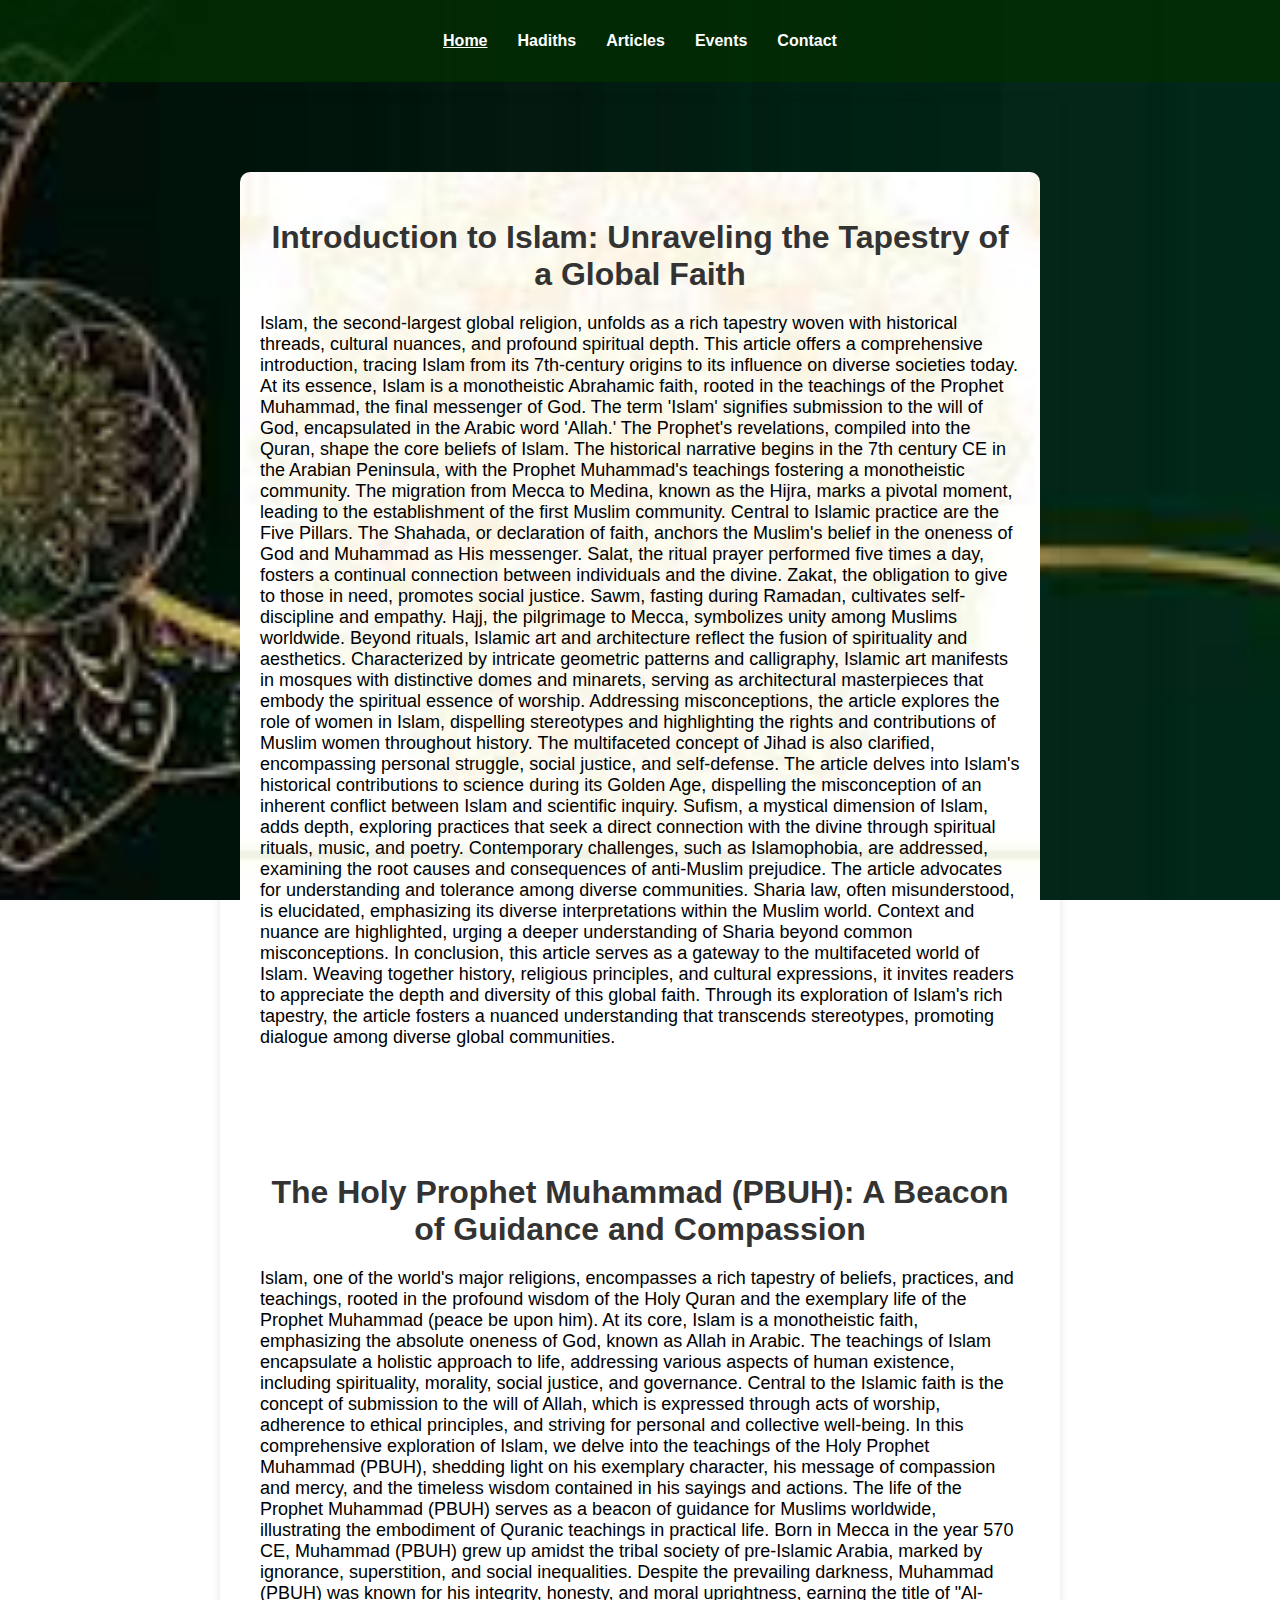
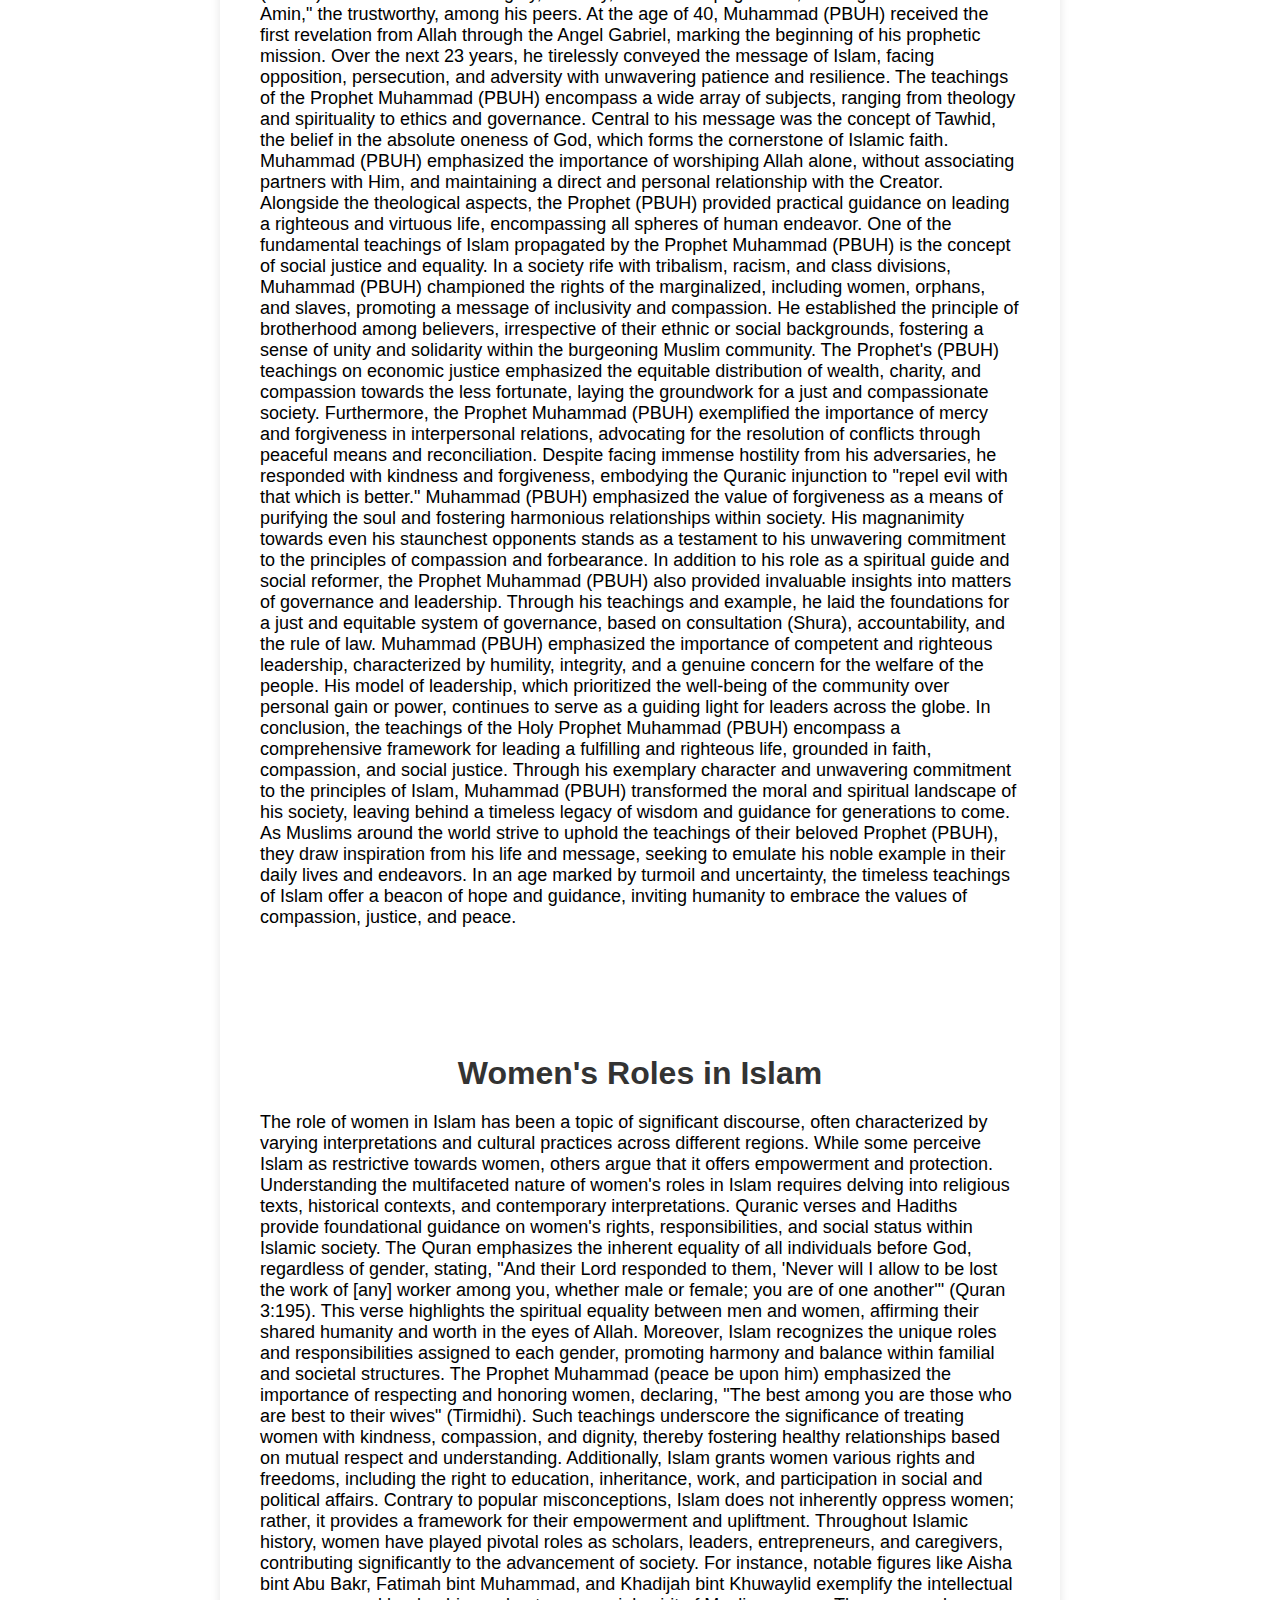
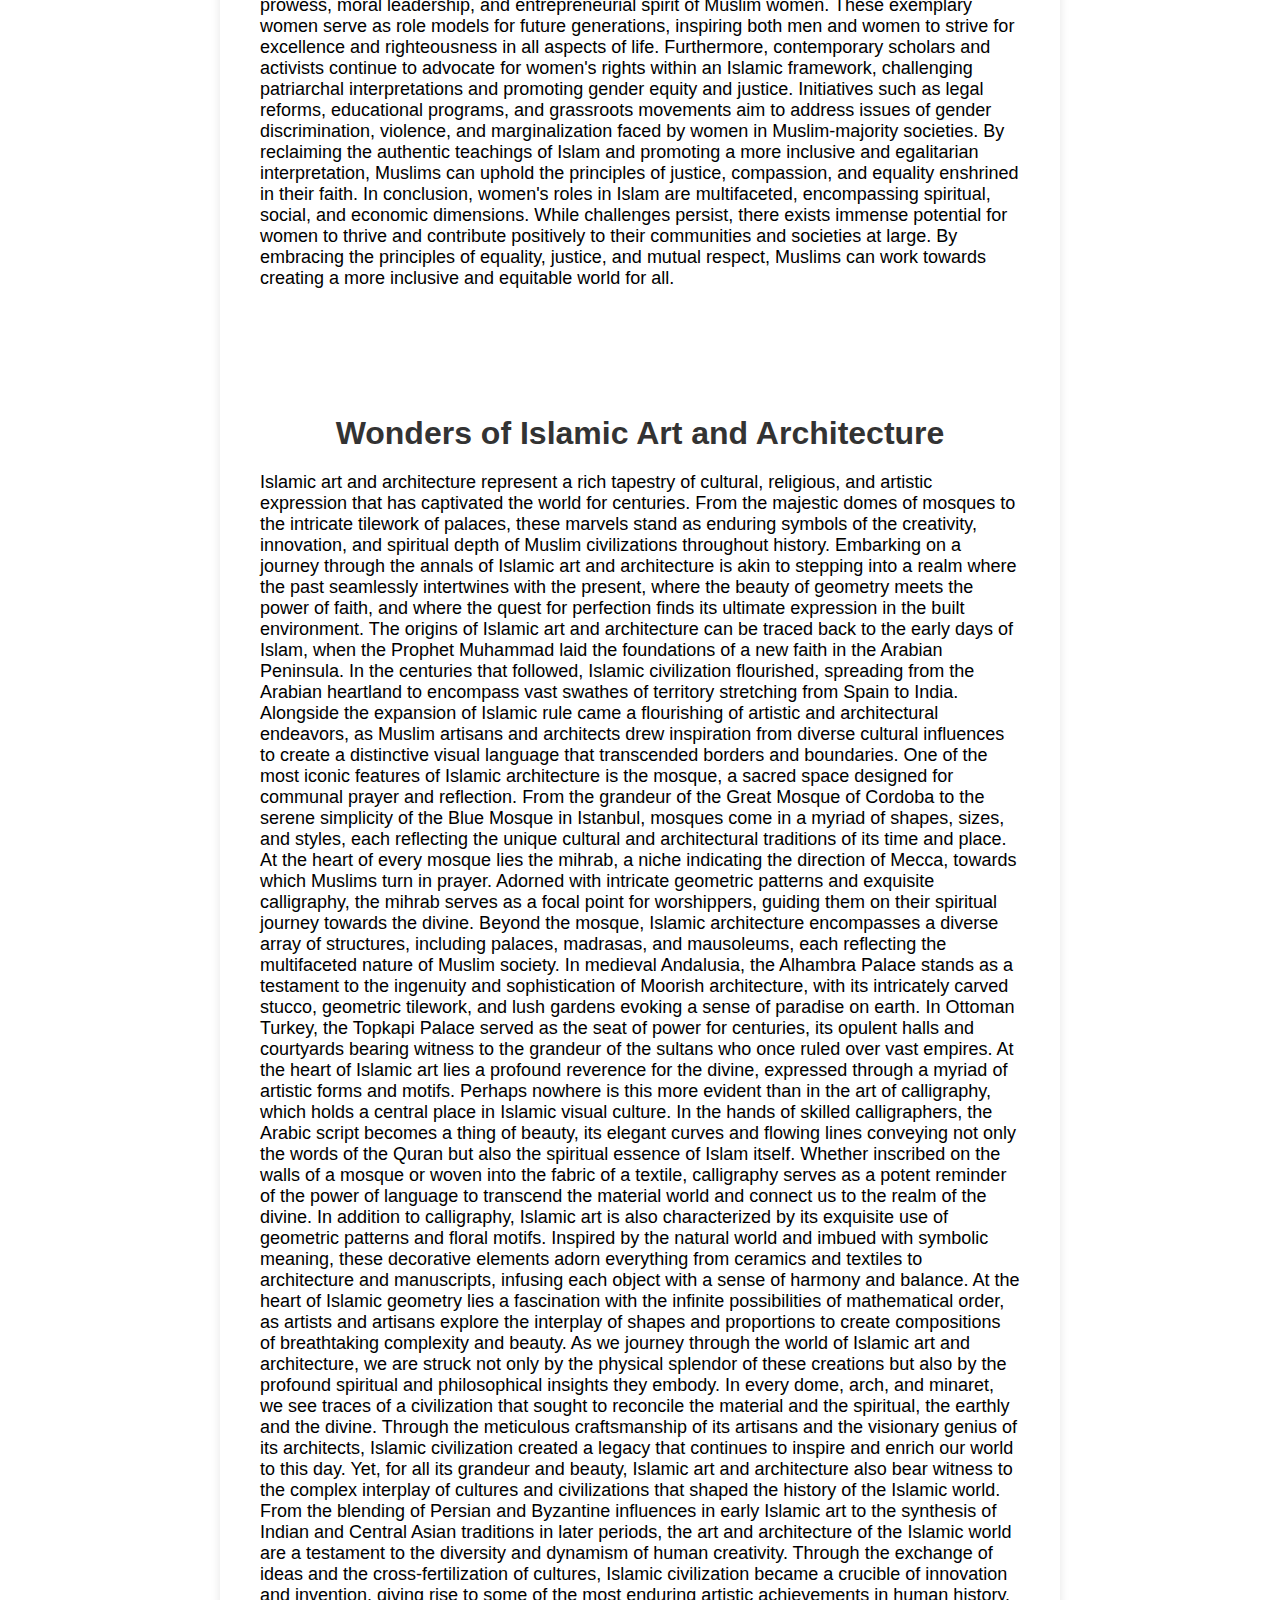
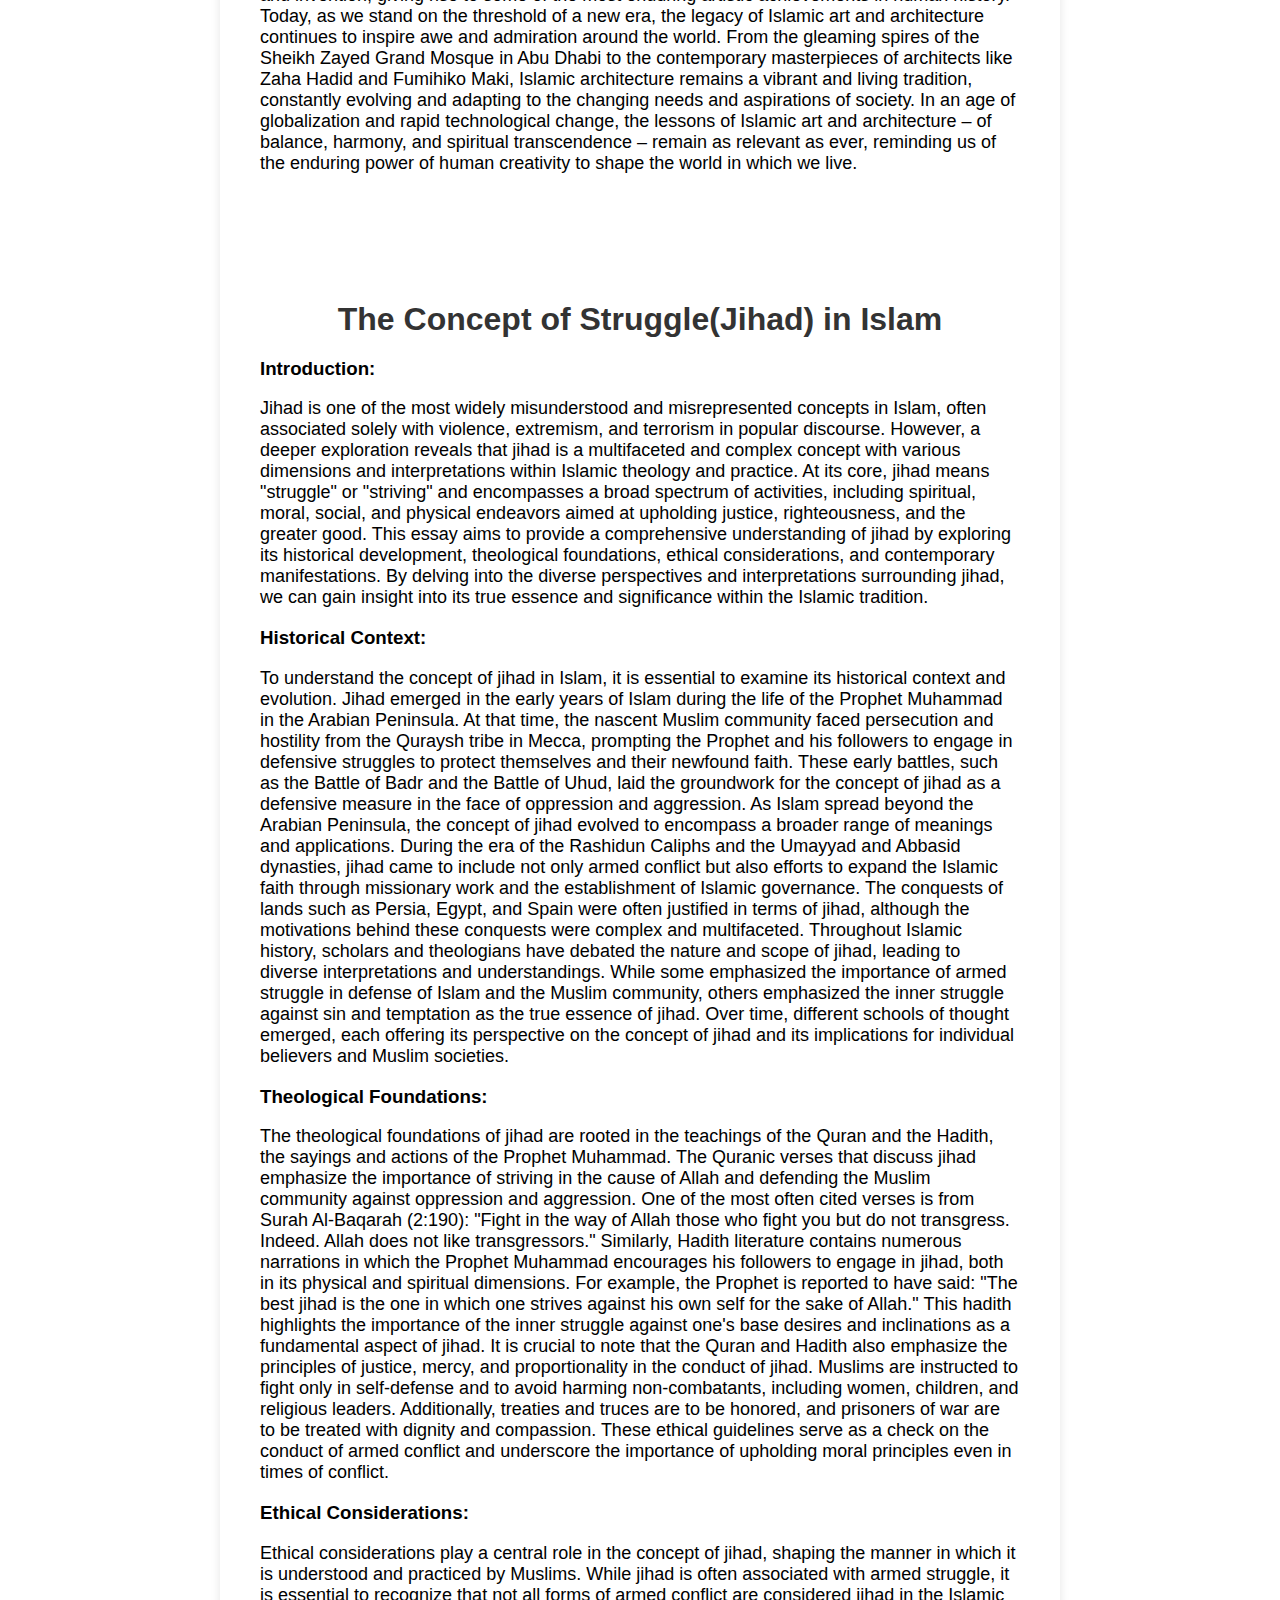
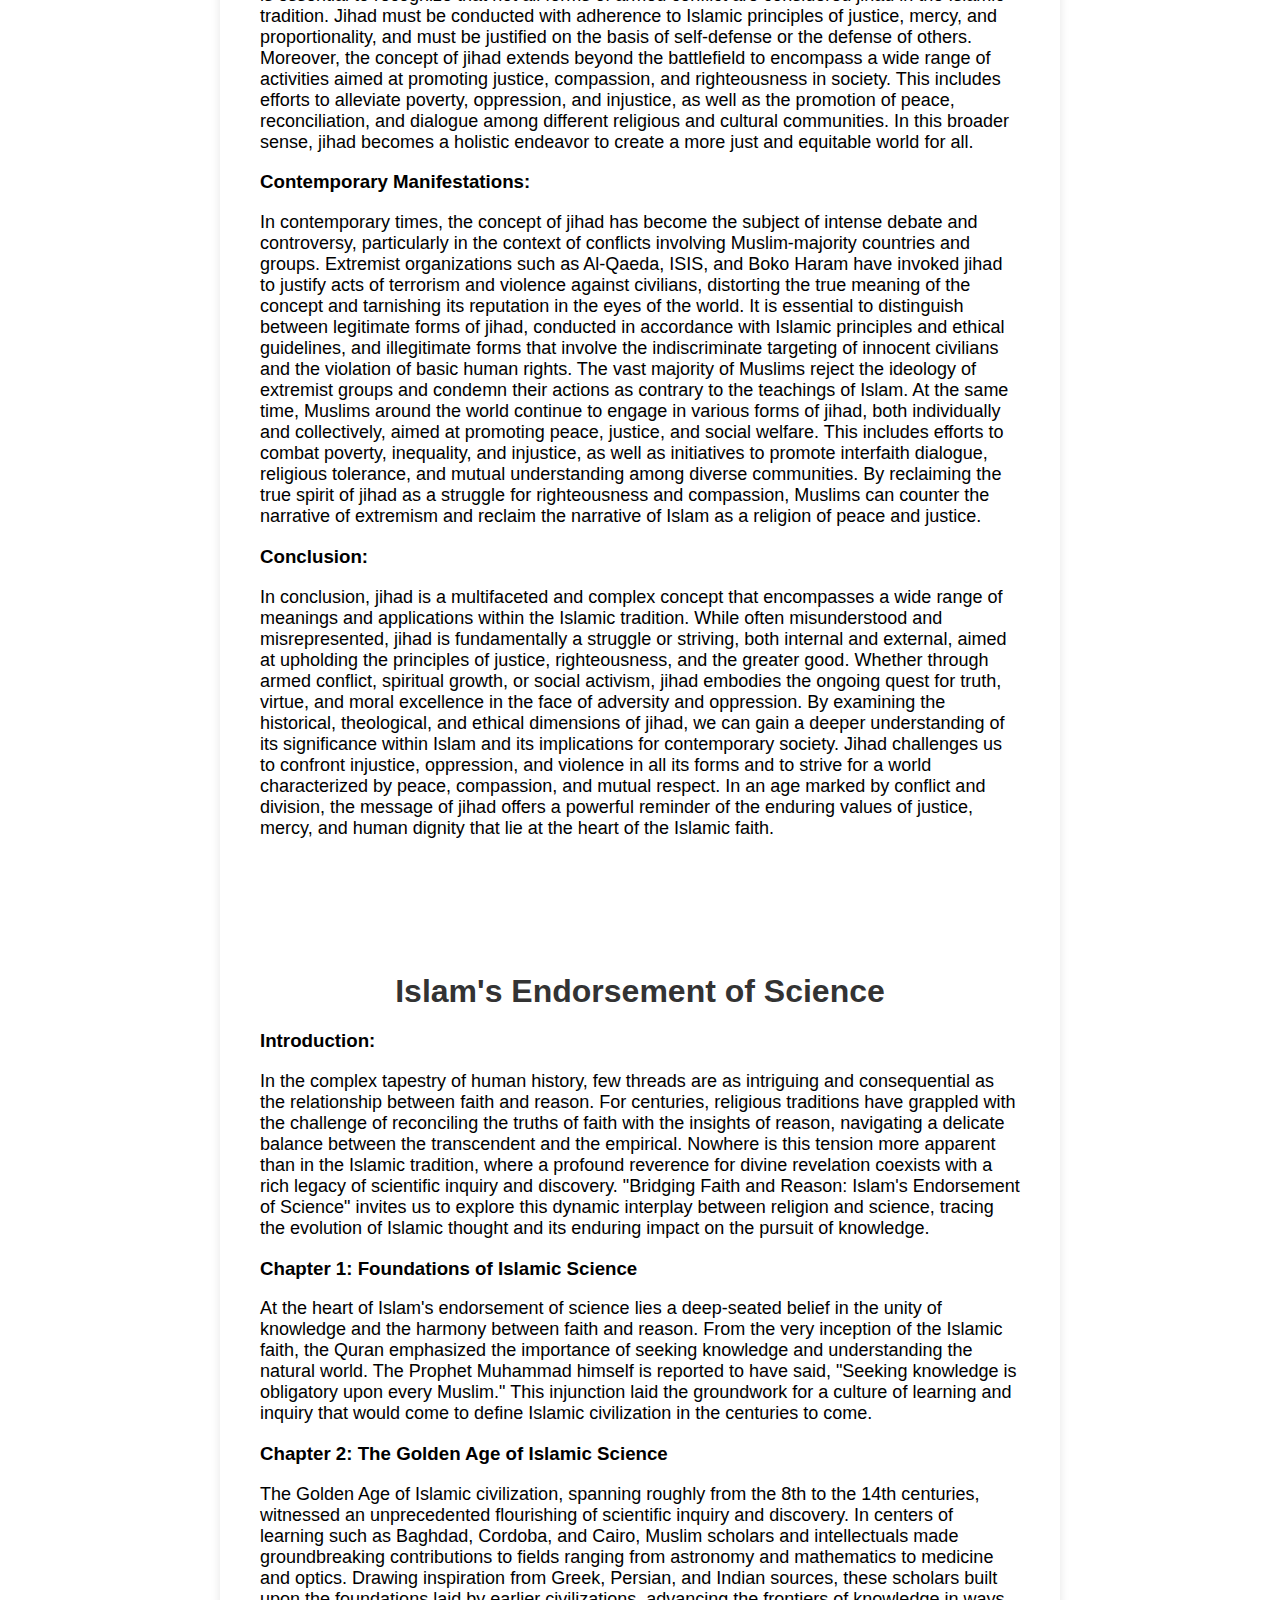
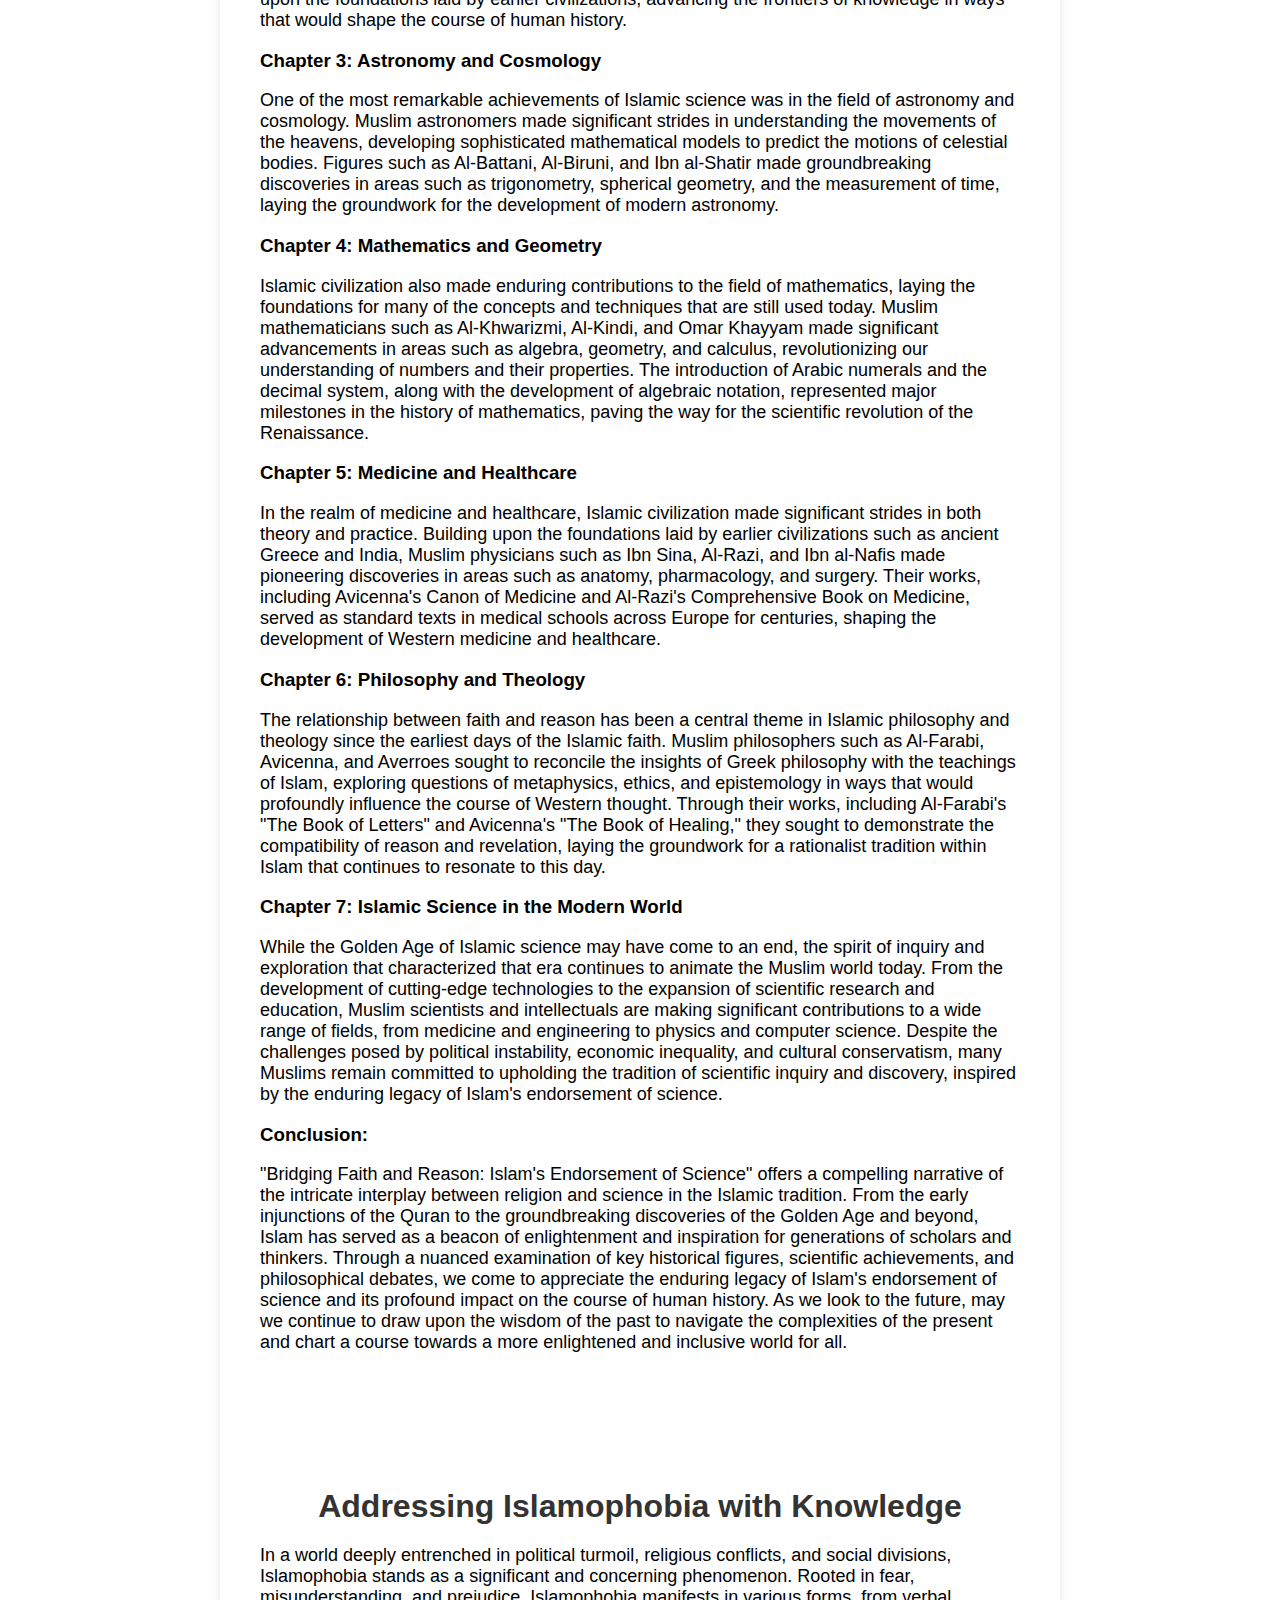
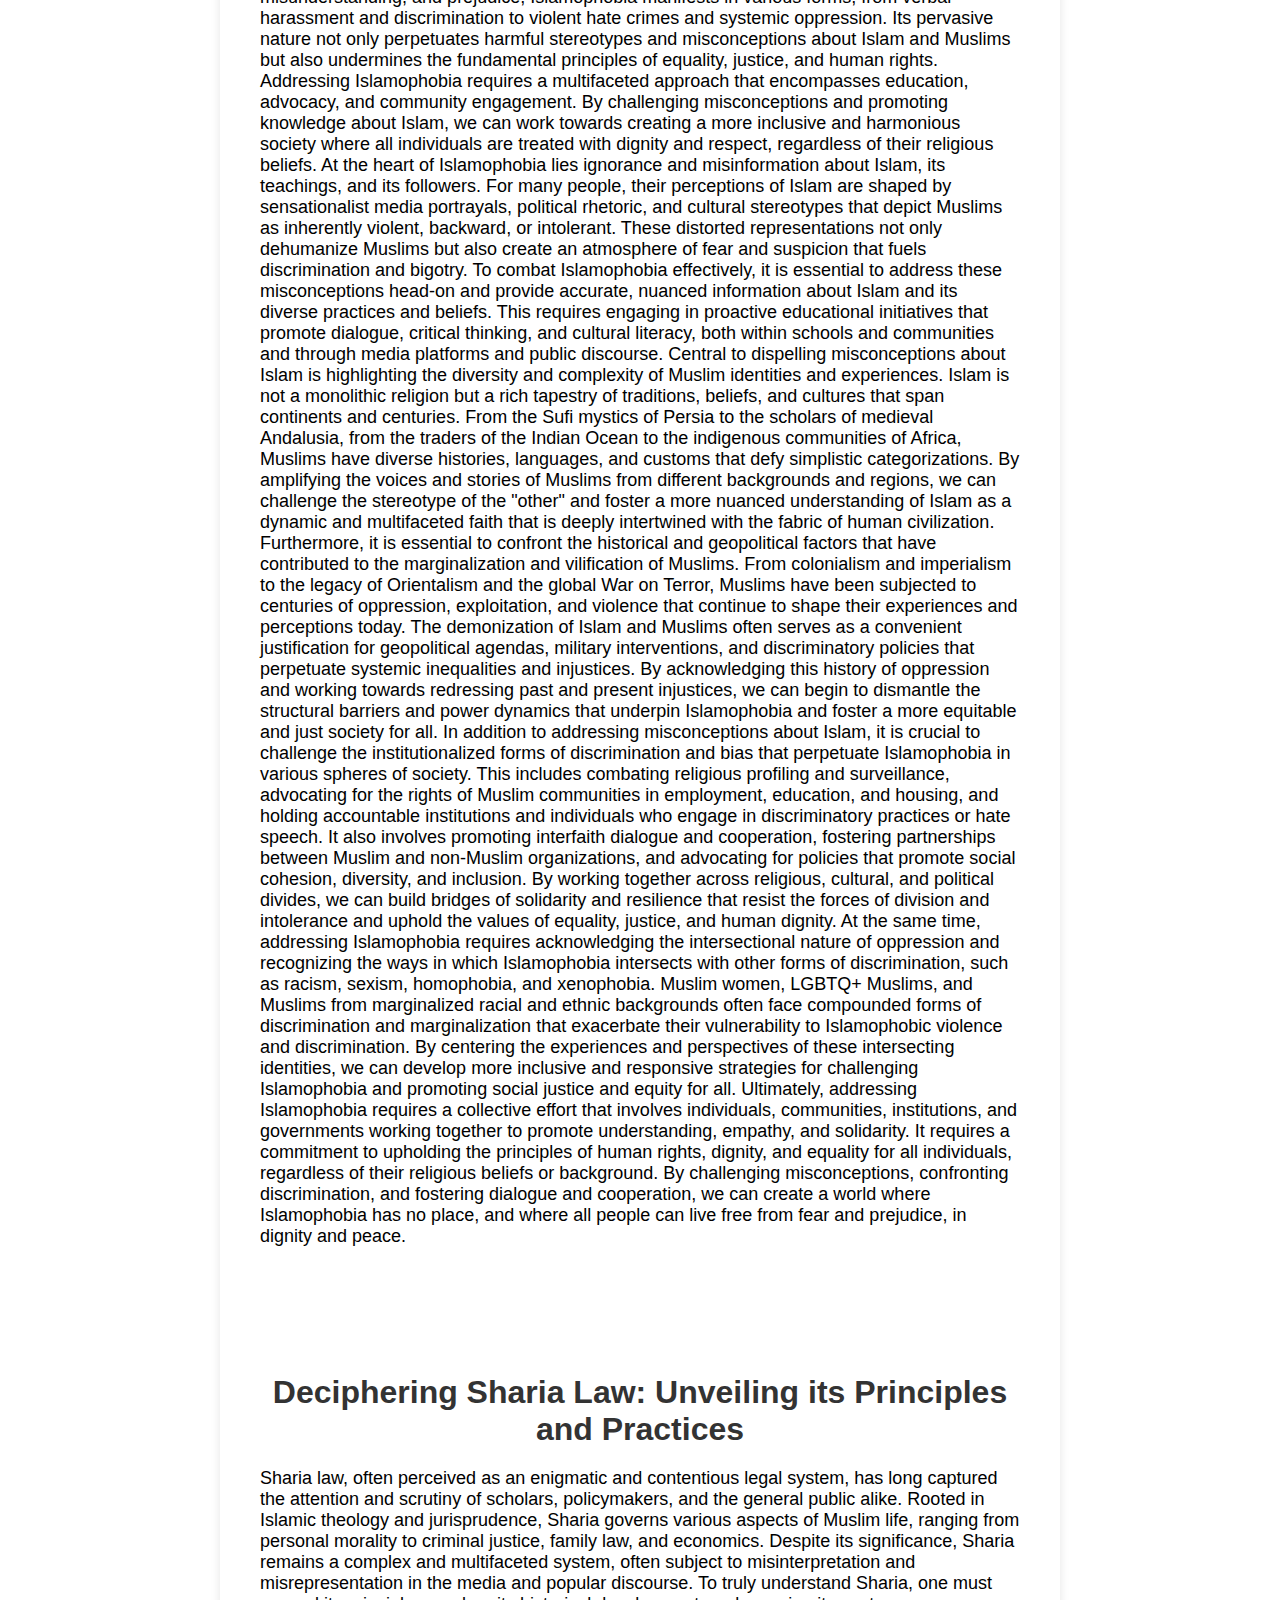
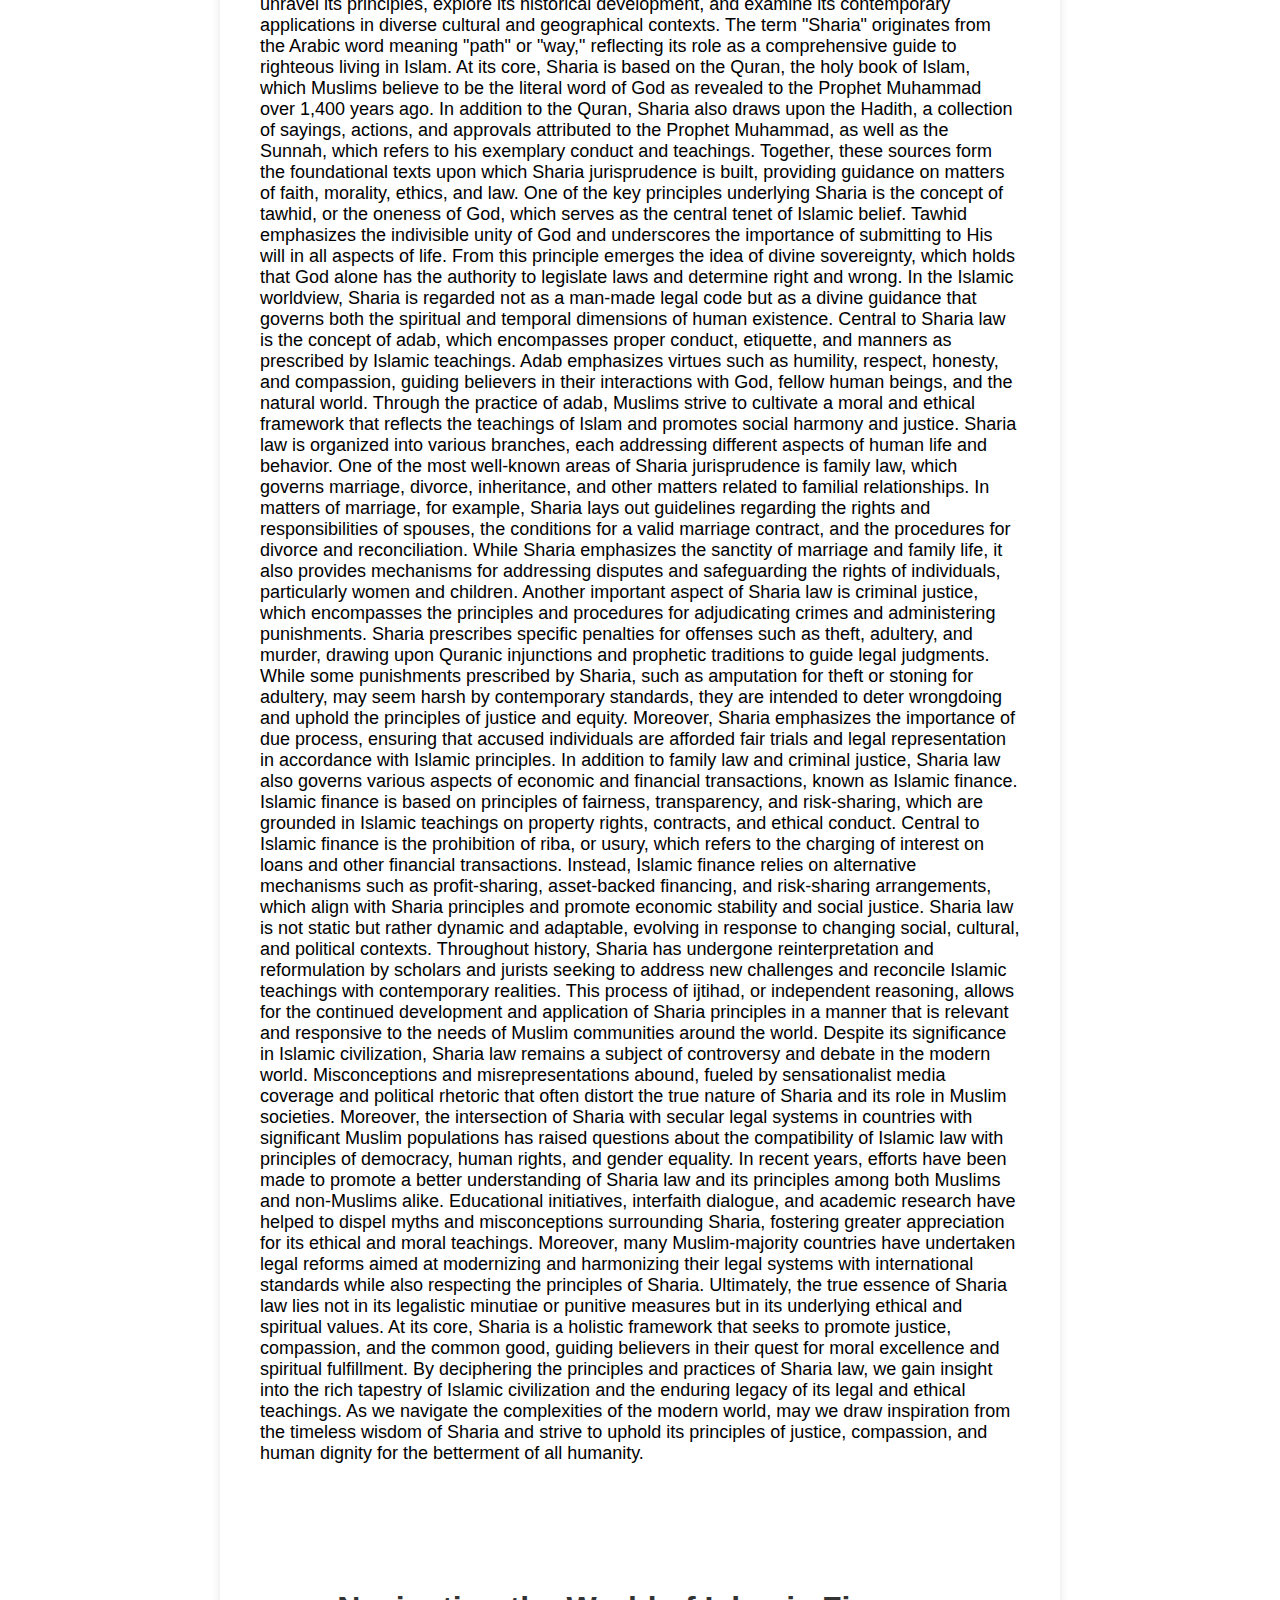
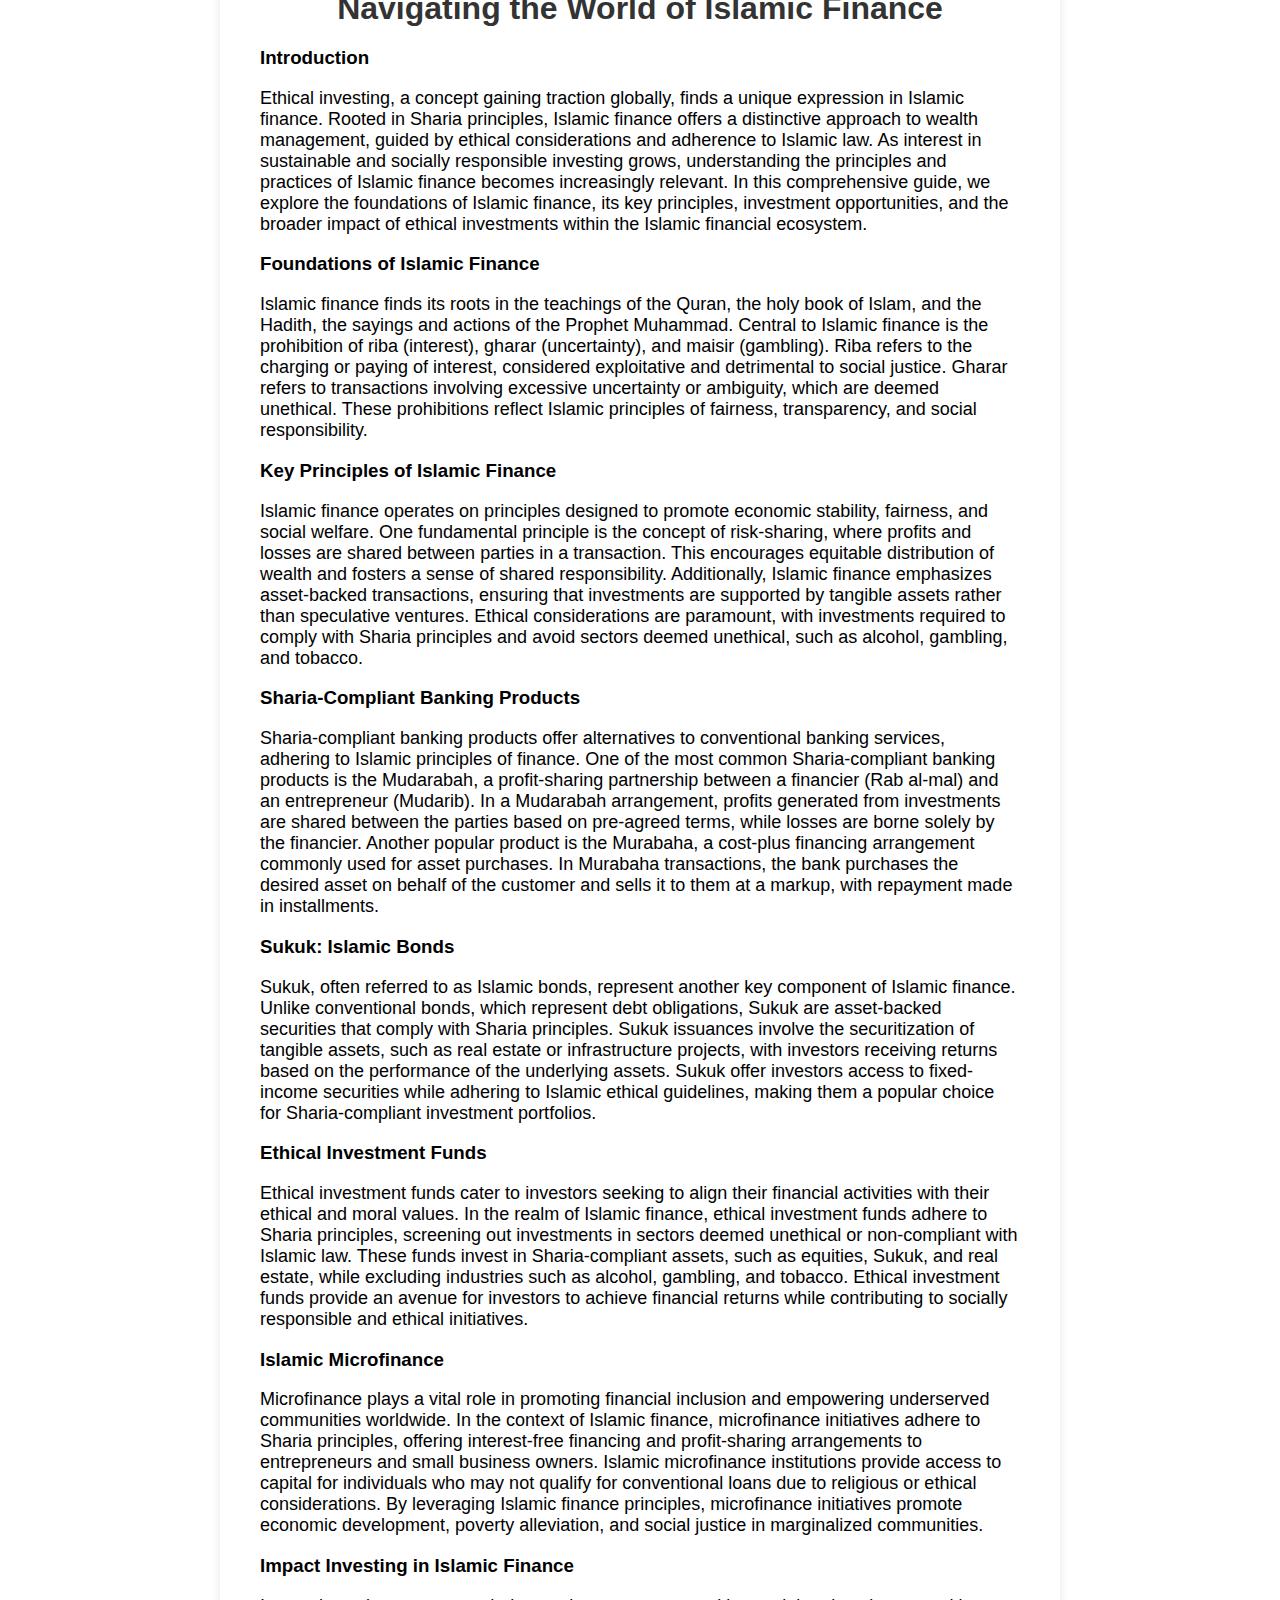
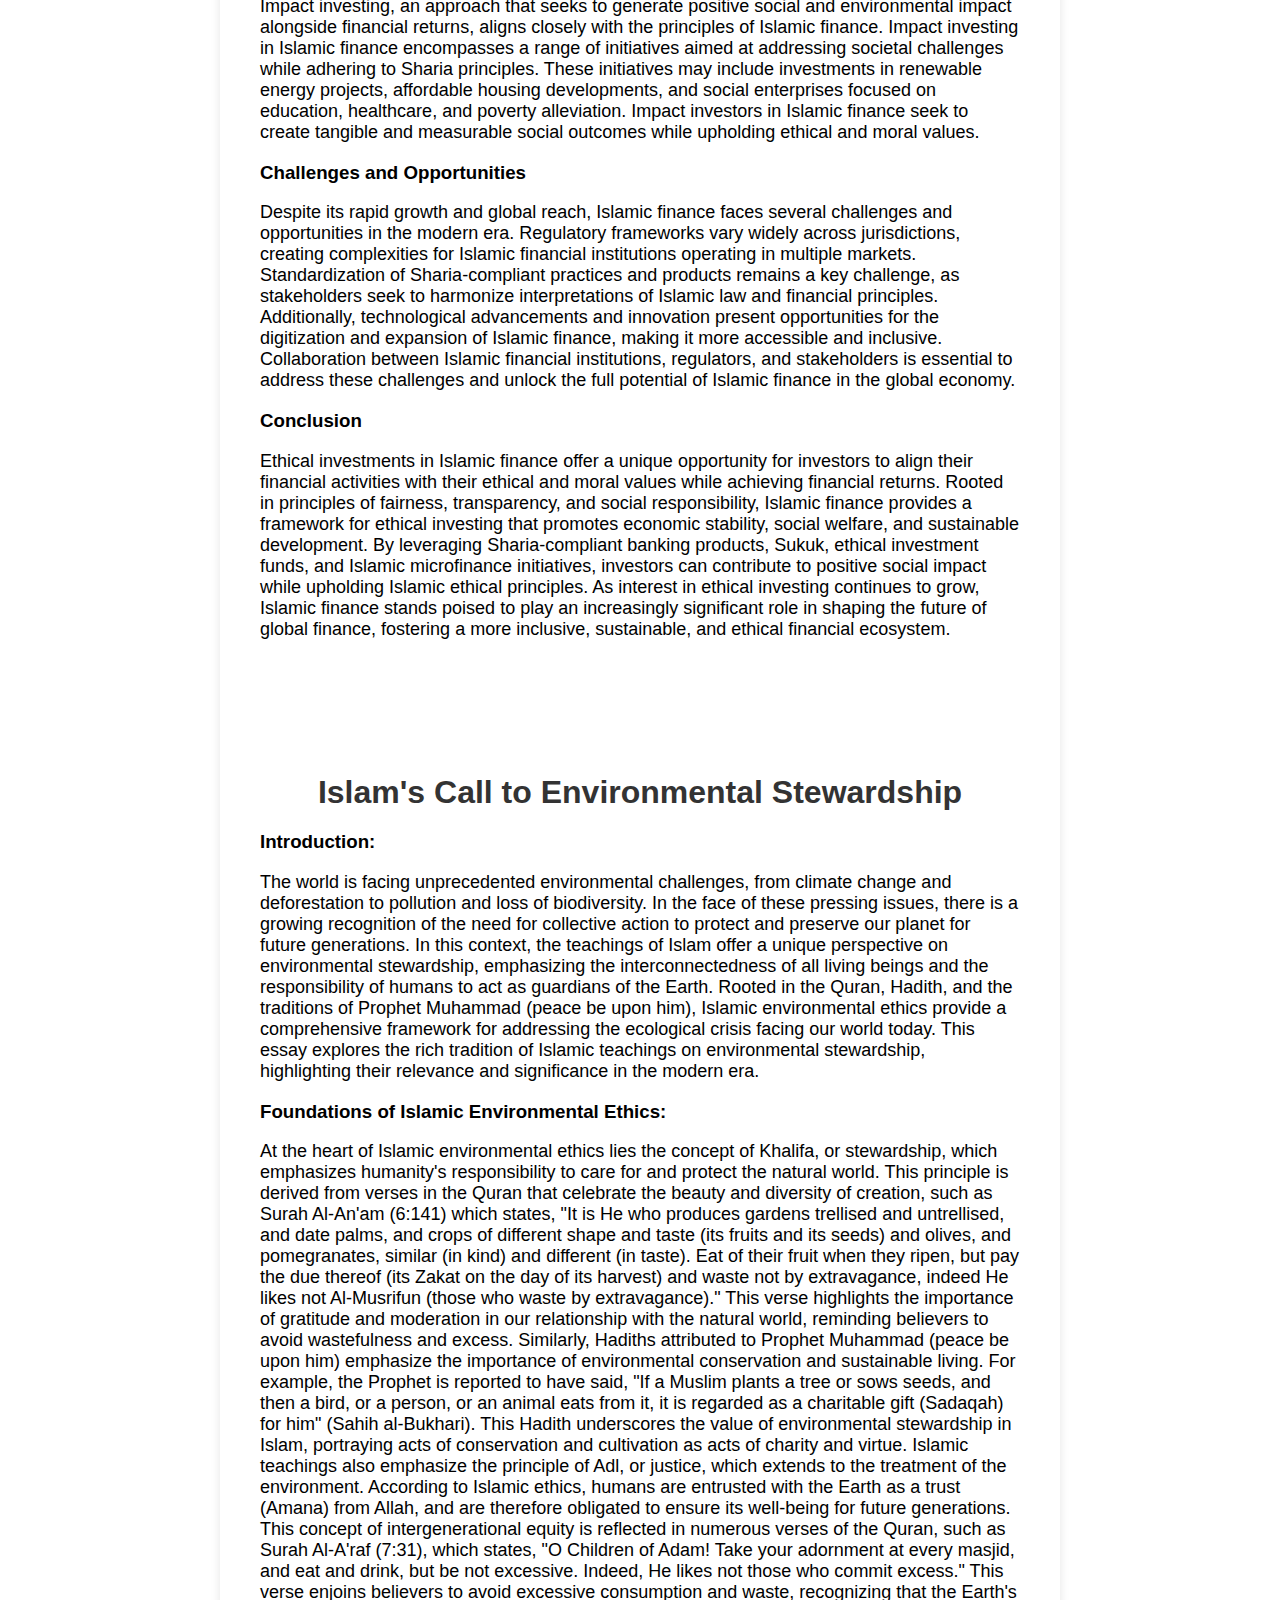
==== articles.html @ 4a422a72 "initial commits" ====
<!DOCTYPE html>
<html lang="en">
<head>
    <meta charset="UTF-8">
    <meta name="viewport" content="width=device-width, initial-scale=1.0">
    <title>Articles | Islam World</title>
    <link rel="stylesheet" href="https://cdnjs.cloudflare.com/ajax/libs/font-awesome/6.0.0-beta3/css/all.min.css" integrity="sha384-dv5oV2QCamoOBO5aGlfVJK8O4Z4ImwZx1d3tqF0l/5z9lwnpqsZvmF7zBy+fm0M" crossorigin="anonymous">
    <link rel="stylesheet" href="styles.css">
    <link rel="preconnect" href="https://fonts.googleapis.com">
    <link rel="preconnect" href="https://fonts.gstatic.com" crossorigin>
    <link href="https://fonts.googleapis.com/css2?family=Poppins:ital,wght@0,100;0,200;0,300;0,400;0,500;0,600;0,700;0,800;0,900;1,100;1,200;1,300;1,400;1,500;1,600;1,700;1,800;1,900&display=swap" rel="stylesheet">
    
</head>
<body class="home">

    <header>
        
        <nav>
            <ul>
                <li id="home"><a href="main.html">Home</a></li>
                <li id="hadiths"><a href="hadiths.html">Hadiths</a></li>
                <li id="articles"><a href="articles.html">Articles</a></li>
                <li id="events"><a href="events.html">Events</a></li>
                <li id="contact"><a href="contact.html">Contact</a></li>
            </ul>
        </nav>
    </header>
    <main>
        <section class="general-content-wrapper">
            <div id="general-content">
                <h2>Introduction to Islam: Unraveling the Tapestry of a Global Faith</h2>
                <p>

                    Islam, the second-largest global religion, unfolds as a rich tapestry woven with historical threads, cultural nuances, and profound spiritual depth. This article offers a comprehensive introduction, tracing Islam from its 7th-century origins to its influence on diverse societies today. At its essence, Islam is a monotheistic Abrahamic faith, rooted in the teachings of the Prophet Muhammad, the final messenger of God. The term 'Islam' signifies submission to the will of God, encapsulated in the Arabic word 'Allah.' The Prophet's revelations, compiled into the Quran, shape the core beliefs of Islam. The historical narrative begins in the 7th century CE in the Arabian Peninsula, with the Prophet Muhammad's teachings fostering a monotheistic community. The migration from Mecca to Medina, known as the Hijra, marks a pivotal moment, leading to the establishment of the first Muslim community.
                    
                    Central to Islamic practice are the Five Pillars. The Shahada, or declaration of faith, anchors the Muslim's belief in the oneness of God and Muhammad as His messenger. Salat, the ritual prayer performed five times a day, fosters a continual connection between individuals and the divine. Zakat, the obligation to give to those in need, promotes social justice. Sawm, fasting during Ramadan, cultivates self-discipline and empathy. Hajj, the pilgrimage to Mecca, symbolizes unity among Muslims worldwide. Beyond rituals, Islamic art and architecture reflect the fusion of spirituality and aesthetics. Characterized by intricate geometric patterns and calligraphy, Islamic art manifests in mosques with distinctive domes and minarets, serving as architectural masterpieces that embody the spiritual essence of worship.
                    
                    Addressing misconceptions, the article explores the role of women in Islam, dispelling stereotypes and highlighting the rights and contributions of Muslim women throughout history. The multifaceted concept of Jihad is also clarified, encompassing personal struggle, social justice, and self-defense. The article delves into Islam's historical contributions to science during its Golden Age, dispelling the misconception of an inherent conflict between Islam and scientific inquiry. Sufism, a mystical dimension of Islam, adds depth, exploring practices that seek a direct connection with the divine through spiritual rituals, music, and poetry.
                    
                    Contemporary challenges, such as Islamophobia, are addressed, examining the root causes and consequences of anti-Muslim prejudice. The article advocates for understanding and tolerance among diverse communities. Sharia law, often misunderstood, is elucidated, emphasizing its diverse interpretations within the Muslim world. Context and nuance are highlighted, urging a deeper understanding of Sharia beyond common misconceptions. In conclusion, this article serves as a gateway to the multifaceted world of Islam. Weaving together history, religious principles, and cultural expressions, it invites readers to appreciate the depth and diversity of this global faith. Through its exploration of Islam's rich tapestry, the article fosters a nuanced understanding that transcends stereotypes, promoting dialogue among diverse global communities.</p>
            </div>
            <div id="general-content">
                <h2>The Holy Prophet Muhammad (PBUH): A Beacon of Guidance and Compassion</h2>
                <p>
    
                    Islam, one of the world's major religions, encompasses a rich tapestry of beliefs, practices, and teachings, rooted in the profound wisdom of the Holy Quran and the exemplary life of the Prophet Muhammad (peace be upon him). At its core, Islam is a monotheistic faith, emphasizing the absolute oneness of God, known as Allah in Arabic. The teachings of Islam encapsulate a holistic approach to life, addressing various aspects of human existence, including spirituality, morality, social justice, and governance. Central to the Islamic faith is the concept of submission to the will of Allah, which is expressed through acts of worship, adherence to ethical principles, and striving for personal and collective well-being. In this comprehensive exploration of Islam, we delve into the teachings of the Holy Prophet Muhammad (PBUH), shedding light on his exemplary character, his message of compassion and mercy, and the timeless wisdom contained in his sayings and actions.
                    
                    The life of the Prophet Muhammad (PBUH) serves as a beacon of guidance for Muslims worldwide, illustrating the embodiment of Quranic teachings in practical life. Born in Mecca in the year 570 CE, Muhammad (PBUH) grew up amidst the tribal society of pre-Islamic Arabia, marked by ignorance, superstition, and social inequalities. Despite the prevailing darkness, Muhammad (PBUH) was known for his integrity, honesty, and moral uprightness, earning the title of "Al-Amin," the trustworthy, among his peers. At the age of 40, Muhammad (PBUH) received the first revelation from Allah through the Angel Gabriel, marking the beginning of his prophetic mission. Over the next 23 years, he tirelessly conveyed the message of Islam, facing opposition, persecution, and adversity with unwavering patience and resilience.
                    
                    The teachings of the Prophet Muhammad (PBUH) encompass a wide array of subjects, ranging from theology and spirituality to ethics and governance. Central to his message was the concept of Tawhid, the belief in the absolute oneness of God, which forms the cornerstone of Islamic faith. Muhammad (PBUH) emphasized the importance of worshiping Allah alone, without associating partners with Him, and maintaining a direct and personal relationship with the Creator. Alongside the theological aspects, the Prophet (PBUH) provided practical guidance on leading a righteous and virtuous life, encompassing all spheres of human endeavor.
                    
                    One of the fundamental teachings of Islam propagated by the Prophet Muhammad (PBUH) is the concept of social justice and equality. In a society rife with tribalism, racism, and class divisions, Muhammad (PBUH) championed the rights of the marginalized, including women, orphans, and slaves, promoting a message of inclusivity and compassion. He established the principle of brotherhood among believers, irrespective of their ethnic or social backgrounds, fostering a sense of unity and solidarity within the burgeoning Muslim community. The Prophet's (PBUH) teachings on economic justice emphasized the equitable distribution of wealth, charity, and compassion towards the less fortunate, laying the groundwork for a just and compassionate society.
                    
                    Furthermore, the Prophet Muhammad (PBUH) exemplified the importance of mercy and forgiveness in interpersonal relations, advocating for the resolution of conflicts through peaceful means and reconciliation. Despite facing immense hostility from his adversaries, he responded with kindness and forgiveness, embodying the Quranic injunction to "repel evil with that which is better." Muhammad (PBUH) emphasized the value of forgiveness as a means of purifying the soul and fostering harmonious relationships within society. His magnanimity towards even his staunchest opponents stands as a testament to his unwavering commitment to the principles of compassion and forbearance.
                    
                    In addition to his role as a spiritual guide and social reformer, the Prophet Muhammad (PBUH) also provided invaluable insights into matters of governance and leadership. Through his teachings and example, he laid the foundations for a just and equitable system of governance, based on consultation (Shura), accountability, and the rule of law. Muhammad (PBUH) emphasized the importance of competent and righteous leadership, characterized by humility, integrity, and a genuine concern for the welfare of the people. His model of leadership, which prioritized the well-being of the community over personal gain or power, continues to serve as a guiding light for leaders across the globe.
                    
                    In conclusion, the teachings of the Holy Prophet Muhammad (PBUH) encompass a comprehensive framework for leading a fulfilling and righteous life, grounded in faith, compassion, and social justice. Through his exemplary character and unwavering commitment to the principles of Islam, Muhammad (PBUH) transformed the moral and spiritual landscape of his society, leaving behind a timeless legacy of wisdom and guidance for generations to come. As Muslims around the world strive to uphold the teachings of their beloved Prophet (PBUH), they draw inspiration from his life and message, seeking to emulate his noble example in their daily lives and endeavors. In an age marked by turmoil and uncertainty, the timeless teachings of Islam offer a beacon of hope and guidance, inviting humanity to embrace the values of compassion, justice, and peace.</p>
            </div>
        <div id="general-content">
            <h2>Women's Roles in Islam</h2>
            <p>

                The role of women in Islam has been a topic of significant discourse, often characterized by varying interpretations and cultural practices across different regions. While some perceive Islam as restrictive towards women, others argue that it offers empowerment and protection. Understanding the multifaceted nature of women's roles in Islam requires delving into religious texts, historical contexts, and contemporary interpretations. Quranic verses and Hadiths provide foundational guidance on women's rights, responsibilities, and social status within Islamic society. The Quran emphasizes the inherent equality of all individuals before God, regardless of gender, stating, "And their Lord responded to them, 'Never will I allow to be lost the work of [any] worker among you, whether male or female; you are of one another'" (Quran 3:195). This verse highlights the spiritual equality between men and women, affirming their shared humanity and worth in the eyes of Allah. Moreover, Islam recognizes the unique roles and responsibilities assigned to each gender, promoting harmony and balance within familial and societal structures. The Prophet Muhammad (peace be upon him) emphasized the importance of respecting and honoring women, declaring, "The best among you are those who are best to their wives" (Tirmidhi). Such teachings underscore the significance of treating women with kindness, compassion, and dignity, thereby fostering healthy relationships based on mutual respect and understanding. Additionally, Islam grants women various rights and freedoms, including the right to education, inheritance, work, and participation in social and political affairs. Contrary to popular misconceptions, Islam does not inherently oppress women; rather, it provides a framework for their empowerment and upliftment. Throughout Islamic history, women have played pivotal roles as scholars, leaders, entrepreneurs, and caregivers, contributing significantly to the advancement of society. For instance, notable figures like Aisha bint Abu Bakr, Fatimah bint Muhammad, and Khadijah bint Khuwaylid exemplify the intellectual prowess, moral leadership, and entrepreneurial spirit of Muslim women. These exemplary women serve as role models for future generations, inspiring both men and women to strive for excellence and righteousness in all aspects of life. Furthermore, contemporary scholars and activists continue to advocate for women's rights within an Islamic framework, challenging patriarchal interpretations and promoting gender equity and justice. Initiatives such as legal reforms, educational programs, and grassroots movements aim to address issues of gender discrimination, violence, and marginalization faced by women in Muslim-majority societies. By reclaiming the authentic teachings of Islam and promoting a more inclusive and egalitarian interpretation, Muslims can uphold the principles of justice, compassion, and equality enshrined in their faith. In conclusion, women's roles in Islam are multifaceted, encompassing spiritual, social, and economic dimensions. While challenges persist, there exists immense potential for women to thrive and contribute positively to their communities and societies at large. By embracing the principles of equality, justice, and mutual respect, Muslims can work towards creating a more inclusive and equitable world for all.</p>
        </div>
       
        <div id="general-content">
            <h2>Wonders of Islamic Art and Architecture</h2>
            <p>

                Islamic art and architecture represent a rich tapestry of cultural, religious, and artistic expression that has captivated the world for centuries. From the majestic domes of mosques to the intricate tilework of palaces, these marvels stand as enduring symbols of the creativity, innovation, and spiritual depth of Muslim civilizations throughout history. Embarking on a journey through the annals of Islamic art and architecture is akin to stepping into a realm where the past seamlessly intertwines with the present, where the beauty of geometry meets the power of faith, and where the quest for perfection finds its ultimate expression in the built environment.
                
                The origins of Islamic art and architecture can be traced back to the early days of Islam, when the Prophet Muhammad laid the foundations of a new faith in the Arabian Peninsula. In the centuries that followed, Islamic civilization flourished, spreading from the Arabian heartland to encompass vast swathes of territory stretching from Spain to India. Alongside the expansion of Islamic rule came a flourishing of artistic and architectural endeavors, as Muslim artisans and architects drew inspiration from diverse cultural influences to create a distinctive visual language that transcended borders and boundaries.
                
                One of the most iconic features of Islamic architecture is the mosque, a sacred space designed for communal prayer and reflection. From the grandeur of the Great Mosque of Cordoba to the serene simplicity of the Blue Mosque in Istanbul, mosques come in a myriad of shapes, sizes, and styles, each reflecting the unique cultural and architectural traditions of its time and place. At the heart of every mosque lies the mihrab, a niche indicating the direction of Mecca, towards which Muslims turn in prayer. Adorned with intricate geometric patterns and exquisite calligraphy, the mihrab serves as a focal point for worshippers, guiding them on their spiritual journey towards the divine.
                
                Beyond the mosque, Islamic architecture encompasses a diverse array of structures, including palaces, madrasas, and mausoleums, each reflecting the multifaceted nature of Muslim society. In medieval Andalusia, the Alhambra Palace stands as a testament to the ingenuity and sophistication of Moorish architecture, with its intricately carved stucco, geometric tilework, and lush gardens evoking a sense of paradise on earth. In Ottoman Turkey, the Topkapi Palace served as the seat of power for centuries, its opulent halls and courtyards bearing witness to the grandeur of the sultans who once ruled over vast empires.
                
                At the heart of Islamic art lies a profound reverence for the divine, expressed through a myriad of artistic forms and motifs. Perhaps nowhere is this more evident than in the art of calligraphy, which holds a central place in Islamic visual culture. In the hands of skilled calligraphers, the Arabic script becomes a thing of beauty, its elegant curves and flowing lines conveying not only the words of the Quran but also the spiritual essence of Islam itself. Whether inscribed on the walls of a mosque or woven into the fabric of a textile, calligraphy serves as a potent reminder of the power of language to transcend the material world and connect us to the realm of the divine.
                
                In addition to calligraphy, Islamic art is also characterized by its exquisite use of geometric patterns and floral motifs. Inspired by the natural world and imbued with symbolic meaning, these decorative elements adorn everything from ceramics and textiles to architecture and manuscripts, infusing each object with a sense of harmony and balance. At the heart of Islamic geometry lies a fascination with the infinite possibilities of mathematical order, as artists and artisans explore the interplay of shapes and proportions to create compositions of breathtaking complexity and beauty.
                
                As we journey through the world of Islamic art and architecture, we are struck not only by the physical splendor of these creations but also by the profound spiritual and philosophical insights they embody. In every dome, arch, and minaret, we see traces of a civilization that sought to reconcile the material and the spiritual, the earthly and the divine. Through the meticulous craftsmanship of its artisans and the visionary genius of its architects, Islamic civilization created a legacy that continues to inspire and enrich our world to this day.
                
                Yet, for all its grandeur and beauty, Islamic art and architecture also bear witness to the complex interplay of cultures and civilizations that shaped the history of the Islamic world. From the blending of Persian and Byzantine influences in early Islamic art to the synthesis of Indian and Central Asian traditions in later periods, the art and architecture of the Islamic world are a testament to the diversity and dynamism of human creativity. Through the exchange of ideas and the cross-fertilization of cultures, Islamic civilization became a crucible of innovation and invention, giving rise to some of the most enduring artistic achievements in human history.
                
                Today, as we stand on the threshold of a new era, the legacy of Islamic art and architecture continues to inspire awe and admiration around the world. From the gleaming spires of the Sheikh Zayed Grand Mosque in Abu Dhabi to the contemporary masterpieces of architects like Zaha Hadid and Fumihiko Maki, Islamic architecture remains a vibrant and living tradition, constantly evolving and adapting to the changing needs and aspirations of society. In an age of globalization and rapid technological change, the lessons of Islamic art and architecture – of balance, harmony, and spiritual transcendence – remain as relevant as ever, reminding us of the enduring power of human creativity to shape the world in which we live.</p>
        </div>
        <div id="general-content">
            <h2>The Concept of Struggle(Jihad) in Islam</h2>
            <p>

               <h3> Introduction:</h3>
                
               <p>Jihad is one of the most widely misunderstood and misrepresented concepts in Islam, often associated solely with violence, extremism, and terrorism in popular discourse. However, a deeper exploration reveals that jihad is a multifaceted and complex concept with various dimensions and interpretations within Islamic theology and practice. At its core, jihad means "struggle" or "striving" and encompasses a broad spectrum of activities, including spiritual, moral, social, and physical endeavors aimed at upholding justice, righteousness, and the greater good. This essay aims to provide a comprehensive understanding of jihad by exploring its historical development, theological foundations, ethical considerations, and contemporary manifestations. By delving into the diverse perspectives and interpretations surrounding jihad, we can gain insight into its true essence and significance within the Islamic tradition.
            </p>
                <h3>Historical Context:</h3>
                <p>  
                To understand the concept of jihad in Islam, it is essential to examine its historical context and evolution. Jihad emerged in the early years of Islam during the life of the Prophet Muhammad in the Arabian Peninsula. At that time, the nascent Muslim community faced persecution and hostility from the Quraysh tribe in Mecca, prompting the Prophet and his followers to engage in defensive struggles to protect themselves and their newfound faith. These early battles, such as the Battle of Badr and the Battle of Uhud, laid the groundwork for the concept of jihad as a defensive measure in the face of oppression and aggression.
                
                As Islam spread beyond the Arabian Peninsula, the concept of jihad evolved to encompass a broader range of meanings and applications. During the era of the Rashidun Caliphs and the Umayyad and Abbasid dynasties, jihad came to include not only armed conflict but also efforts to expand the Islamic faith through missionary work and the establishment of Islamic governance. The conquests of lands such as Persia, Egypt, and Spain were often justified in terms of jihad, although the motivations behind these conquests were complex and multifaceted.
                
                Throughout Islamic history, scholars and theologians have debated the nature and scope of jihad, leading to diverse interpretations and understandings. While some emphasized the importance of armed struggle in defense of Islam and the Muslim community, others emphasized the inner struggle against sin and temptation as the true essence of jihad. Over time, different schools of thought emerged, each offering its perspective on the concept of jihad and its implications for individual believers and Muslim societies.
            </p>
                <h3>Theological Foundations:</h3>
                <p>  
                The theological foundations of jihad are rooted in the teachings of the Quran and the Hadith, the sayings and actions of the Prophet Muhammad. The Quranic verses that discuss jihad emphasize the importance of striving in the cause of Allah and defending the Muslim community against oppression and aggression. One of the most often cited verses is from Surah Al-Baqarah (2:190): "Fight in the way of Allah those who fight you but do not transgress. Indeed. Allah does not like transgressors."
                
                Similarly, Hadith literature contains numerous narrations in which the Prophet Muhammad encourages his followers to engage in jihad, both in its physical and spiritual dimensions. For example, the Prophet is reported to have said: "The best jihad is the one in which one strives against his own self for the sake of Allah." This hadith highlights the importance of the inner struggle against one's base desires and inclinations as a fundamental aspect of jihad.
                
                It is crucial to note that the Quran and Hadith also emphasize the principles of justice, mercy, and proportionality in the conduct of jihad. Muslims are instructed to fight only in self-defense and to avoid harming non-combatants, including women, children, and religious leaders. Additionally, treaties and truces are to be honored, and prisoners of war are to be treated with dignity and compassion. These ethical guidelines serve as a check on the conduct of armed conflict and underscore the importance of upholding moral principles even in times of conflict.
            </p>
                <h3>Ethical Considerations:</h3>
                <p>
                Ethical considerations play a central role in the concept of jihad, shaping the manner in which it is understood and practiced by Muslims. While jihad is often associated with armed struggle, it is essential to recognize that not all forms of armed conflict are considered jihad in the Islamic tradition. Jihad must be conducted with adherence to Islamic principles of justice, mercy, and proportionality, and must be justified on the basis of self-defense or the defense of others.
                
                Moreover, the concept of jihad extends beyond the battlefield to encompass a wide range of activities aimed at promoting justice, compassion, and righteousness in society. This includes efforts to alleviate poverty, oppression, and injustice, as well as the promotion of peace, reconciliation, and dialogue among different religious and cultural communities. In this broader sense, jihad becomes a holistic endeavor to create a more just and equitable world for all.
            </p>  
                <h3>Contemporary Manifestations:</h3>
                <p> 
                In contemporary times, the concept of jihad has become the subject of intense debate and controversy, particularly in the context of conflicts involving Muslim-majority countries and groups. Extremist organizations such as Al-Qaeda, ISIS, and Boko Haram have invoked jihad to justify acts of terrorism and violence against civilians, distorting the true meaning of the concept and tarnishing its reputation in the eyes of the world.
                
                It is essential to distinguish between legitimate forms of jihad, conducted in accordance with Islamic principles and ethical guidelines, and illegitimate forms that involve the indiscriminate targeting of innocent civilians and the violation of basic human rights. The vast majority of Muslims reject the ideology of extremist groups and condemn their actions as contrary to the teachings of Islam.
                
                At the same time, Muslims around the world continue to engage in various forms of jihad, both individually and collectively, aimed at promoting peace, justice, and social welfare. This includes efforts to combat poverty, inequality, and injustice, as well as initiatives to promote interfaith dialogue, religious tolerance, and mutual understanding among diverse communities. By reclaiming the true spirit of jihad as a struggle for righteousness and compassion, Muslims can counter the narrative of extremism and reclaim the narrative of Islam as a religion of peace and justice.
            </p>
                <h3>Conclusion:</h3>
               <p> 
                In conclusion, jihad is a multifaceted and complex concept that encompasses a wide range of meanings and applications within the Islamic tradition. While often misunderstood and misrepresented, jihad is fundamentally a struggle or striving, both internal and external, aimed at upholding the principles of justice, righteousness, and the greater good. Whether through armed conflict, spiritual growth, or social activism, jihad embodies the ongoing quest for truth, virtue, and moral excellence in the face of adversity and oppression.
                
                By examining the historical, theological, and ethical dimensions of jihad, we can gain a deeper understanding of its significance within Islam and its implications for contemporary society. Jihad challenges us to confront injustice, oppression, and violence in all its forms and to strive for a world characterized by peace, compassion, and mutual respect. In an age marked by conflict and division, the message of jihad offers a powerful reminder of the enduring values of justice, mercy, and human dignity that lie at the heart of the Islamic faith.
            </p>
            </p>
        </div>
        <div id="general-content">
            <h2>Islam's Endorsement of Science</h2>
            <p>

                <h3>Introduction:</h3>
                
                <p>In the complex tapestry of human history, few threads are as intriguing and consequential as the relationship between faith and reason. For centuries, religious traditions have grappled with the challenge of reconciling the truths of faith with the insights of reason, navigating a delicate balance between the transcendent and the empirical. Nowhere is this tension more apparent than in the Islamic tradition, where a profound reverence for divine revelation coexists with a rich legacy of scientific inquiry and discovery. "Bridging Faith and Reason: Islam's Endorsement of Science" invites us to explore this dynamic interplay between religion and science, tracing the evolution of Islamic thought and its enduring impact on the pursuit of knowledge.
                </p>
                <h3>Chapter 1: Foundations of Islamic Science</h3>
                
                <p>At the heart of Islam's endorsement of science lies a deep-seated belief in the unity of knowledge and the harmony between faith and reason. From the very inception of the Islamic faith, the Quran emphasized the importance of seeking knowledge and understanding the natural world. The Prophet Muhammad himself is reported to have said, "Seeking knowledge is obligatory upon every Muslim." This injunction laid the groundwork for a culture of learning and inquiry that would come to define Islamic civilization in the centuries to come.
                </p>
                <h3>Chapter 2: The Golden Age of Islamic Science</h3>
                
                <p>The Golden Age of Islamic civilization, spanning roughly from the 8th to the 14th centuries, witnessed an unprecedented flourishing of scientific inquiry and discovery. In centers of learning such as Baghdad, Cordoba, and Cairo, Muslim scholars and intellectuals made groundbreaking contributions to fields ranging from astronomy and mathematics to medicine and optics. Drawing inspiration from Greek, Persian, and Indian sources, these scholars built upon the foundations laid by earlier civilizations, advancing the frontiers of knowledge in ways that would shape the course of human history.</p>
                
                <h3>Chapter 3: Astronomy and Cosmology</h3>
                
                <p>One of the most remarkable achievements of Islamic science was in the field of astronomy and cosmology. Muslim astronomers made significant strides in understanding the movements of the heavens, developing sophisticated mathematical models to predict the motions of celestial bodies. Figures such as Al-Battani, Al-Biruni, and Ibn al-Shatir made groundbreaking discoveries in areas such as trigonometry, spherical geometry, and the measurement of time, laying the groundwork for the development of modern astronomy.</p>
                
                <h3>Chapter 4: Mathematics and Geometry</h3>
                
               <p> Islamic civilization also made enduring contributions to the field of mathematics, laying the foundations for many of the concepts and techniques that are still used today. Muslim mathematicians such as Al-Khwarizmi, Al-Kindi, and Omar Khayyam made significant advancements in areas such as algebra, geometry, and calculus, revolutionizing our understanding of numbers and their properties. The introduction of Arabic numerals and the decimal system, along with the development of algebraic notation, represented major milestones in the history of mathematics, paving the way for the scientific revolution of the Renaissance.</p>
                
                <h3>Chapter 5: Medicine and Healthcare</h3>
                
                <p>In the realm of medicine and healthcare, Islamic civilization made significant strides in both theory and practice. Building upon the foundations laid by earlier civilizations such as ancient Greece and India, Muslim physicians such as Ibn Sina, Al-Razi, and Ibn al-Nafis made pioneering discoveries in areas such as anatomy, pharmacology, and surgery. Their works, including Avicenna's Canon of Medicine and Al-Razi's Comprehensive Book on Medicine, served as standard texts in medical schools across Europe for centuries, shaping the development of Western medicine and healthcare.</p>
                
                <h3>Chapter 6: Philosophy and Theology</h3>
                
                <p>The relationship between faith and reason has been a central theme in Islamic philosophy and theology since the earliest days of the Islamic faith. Muslim philosophers such as Al-Farabi, Avicenna, and Averroes sought to reconcile the insights of Greek philosophy with the teachings of Islam, exploring questions of metaphysics, ethics, and epistemology in ways that would profoundly influence the course of Western thought. Through their works, including Al-Farabi's "The Book of Letters" and Avicenna's "The Book of Healing," they sought to demonstrate the compatibility of reason and revelation, laying the groundwork for a rationalist tradition within Islam that continues to resonate to this day.</p>
                
                <h3>Chapter 7: Islamic Science in the Modern World</h3>
                
               <p> While the Golden Age of Islamic science may have come to an end, the spirit of inquiry and exploration that characterized that era continues to animate the Muslim world today. From the development of cutting-edge technologies to the expansion of scientific research and education, Muslim scientists and intellectuals are making significant contributions to a wide range of fields, from medicine and engineering to physics and computer science. Despite the challenges posed by political instability, economic inequality, and cultural conservatism, many Muslims remain committed to upholding the tradition of scientific inquiry and discovery, inspired by the enduring legacy of Islam's endorsement of science.</p>
                
                <h3>Conclusion:</h3>
                
               <p> "Bridging Faith and Reason: Islam's Endorsement of Science" offers a compelling narrative of the intricate interplay between religion and science in the Islamic tradition. From the early injunctions of the Quran to the groundbreaking discoveries of the Golden Age and beyond, Islam has served as a beacon of enlightenment and inspiration for generations of scholars and thinkers. Through a nuanced examination of key historical figures, scientific achievements, and philosophical debates, we come to appreciate the enduring legacy of Islam's endorsement of science and its profound impact on the course of human history. As we look to the future, may we continue to draw upon the wisdom of the past to navigate the complexities of the present and chart a course towards a more enlightened and inclusive world for all.</p>
            </p>
        </div>
        <div id="general-content">
            <h2>Addressing Islamophobia with Knowledge</h2>
            <p>

                In a world deeply entrenched in political turmoil, religious conflicts, and social divisions, Islamophobia stands as a significant and concerning phenomenon. Rooted in fear, misunderstanding, and prejudice, Islamophobia manifests in various forms, from verbal harassment and discrimination to violent hate crimes and systemic oppression. Its pervasive nature not only perpetuates harmful stereotypes and misconceptions about Islam and Muslims but also undermines the fundamental principles of equality, justice, and human rights. Addressing Islamophobia requires a multifaceted approach that encompasses education, advocacy, and community engagement. By challenging misconceptions and promoting knowledge about Islam, we can work towards creating a more inclusive and harmonious society where all individuals are treated with dignity and respect, regardless of their religious beliefs.
                
                At the heart of Islamophobia lies ignorance and misinformation about Islam, its teachings, and its followers. For many people, their perceptions of Islam are shaped by sensationalist media portrayals, political rhetoric, and cultural stereotypes that depict Muslims as inherently violent, backward, or intolerant. These distorted representations not only dehumanize Muslims but also create an atmosphere of fear and suspicion that fuels discrimination and bigotry. To combat Islamophobia effectively, it is essential to address these misconceptions head-on and provide accurate, nuanced information about Islam and its diverse practices and beliefs. This requires engaging in proactive educational initiatives that promote dialogue, critical thinking, and cultural literacy, both within schools and communities and through media platforms and public discourse.
                
                Central to dispelling misconceptions about Islam is highlighting the diversity and complexity of Muslim identities and experiences. Islam is not a monolithic religion but a rich tapestry of traditions, beliefs, and cultures that span continents and centuries. From the Sufi mystics of Persia to the scholars of medieval Andalusia, from the traders of the Indian Ocean to the indigenous communities of Africa, Muslims have diverse histories, languages, and customs that defy simplistic categorizations. By amplifying the voices and stories of Muslims from different backgrounds and regions, we can challenge the stereotype of the "other" and foster a more nuanced understanding of Islam as a dynamic and multifaceted faith that is deeply intertwined with the fabric of human civilization.
                
                Furthermore, it is essential to confront the historical and geopolitical factors that have contributed to the marginalization and vilification of Muslims. From colonialism and imperialism to the legacy of Orientalism and the global War on Terror, Muslims have been subjected to centuries of oppression, exploitation, and violence that continue to shape their experiences and perceptions today. The demonization of Islam and Muslims often serves as a convenient justification for geopolitical agendas, military interventions, and discriminatory policies that perpetuate systemic inequalities and injustices. By acknowledging this history of oppression and working towards redressing past and present injustices, we can begin to dismantle the structural barriers and power dynamics that underpin Islamophobia and foster a more equitable and just society for all.
                
                In addition to addressing misconceptions about Islam, it is crucial to challenge the institutionalized forms of discrimination and bias that perpetuate Islamophobia in various spheres of society. This includes combating religious profiling and surveillance, advocating for the rights of Muslim communities in employment, education, and housing, and holding accountable institutions and individuals who engage in discriminatory practices or hate speech. It also involves promoting interfaith dialogue and cooperation, fostering partnerships between Muslim and non-Muslim organizations, and advocating for policies that promote social cohesion, diversity, and inclusion. By working together across religious, cultural, and political divides, we can build bridges of solidarity and resilience that resist the forces of division and intolerance and uphold the values of equality, justice, and human dignity.
                
                At the same time, addressing Islamophobia requires acknowledging the intersectional nature of oppression and recognizing the ways in which Islamophobia intersects with other forms of discrimination, such as racism, sexism, homophobia, and xenophobia. Muslim women, LGBTQ+ Muslims, and Muslims from marginalized racial and ethnic backgrounds often face compounded forms of discrimination and marginalization that exacerbate their vulnerability to Islamophobic violence and discrimination. By centering the experiences and perspectives of these intersecting identities, we can develop more inclusive and responsive strategies for challenging Islamophobia and promoting social justice and equity for all.
                
                Ultimately, addressing Islamophobia requires a collective effort that involves individuals, communities, institutions, and governments working together to promote understanding, empathy, and solidarity. It requires a commitment to upholding the principles of human rights, dignity, and equality for all individuals, regardless of their religious beliefs or background. By challenging misconceptions, confronting discrimination, and fostering dialogue and cooperation, we can create a world where Islamophobia has no place, and where all people can live free from fear and prejudice, in dignity and peace.</p>
        </div>
        <div id="general-content">
            <h2>Deciphering Sharia Law: Unveiling its Principles and Practices</h2>
            <p>

                Sharia law, often perceived as an enigmatic and contentious legal system, has long captured the attention and scrutiny of scholars, policymakers, and the general public alike. Rooted in Islamic theology and jurisprudence, Sharia governs various aspects of Muslim life, ranging from personal morality to criminal justice, family law, and economics. Despite its significance, Sharia remains a complex and multifaceted system, often subject to misinterpretation and misrepresentation in the media and popular discourse. To truly understand Sharia, one must unravel its principles, explore its historical development, and examine its contemporary applications in diverse cultural and geographical contexts.
                
                The term "Sharia" originates from the Arabic word meaning "path" or "way," reflecting its role as a comprehensive guide to righteous living in Islam. At its core, Sharia is based on the Quran, the holy book of Islam, which Muslims believe to be the literal word of God as revealed to the Prophet Muhammad over 1,400 years ago. In addition to the Quran, Sharia also draws upon the Hadith, a collection of sayings, actions, and approvals attributed to the Prophet Muhammad, as well as the Sunnah, which refers to his exemplary conduct and teachings. Together, these sources form the foundational texts upon which Sharia jurisprudence is built, providing guidance on matters of faith, morality, ethics, and law.
                
                One of the key principles underlying Sharia is the concept of tawhid, or the oneness of God, which serves as the central tenet of Islamic belief. Tawhid emphasizes the indivisible unity of God and underscores the importance of submitting to His will in all aspects of life. From this principle emerges the idea of divine sovereignty, which holds that God alone has the authority to legislate laws and determine right and wrong. In the Islamic worldview, Sharia is regarded not as a man-made legal code but as a divine guidance that governs both the spiritual and temporal dimensions of human existence.
                
                Central to Sharia law is the concept of adab, which encompasses proper conduct, etiquette, and manners as prescribed by Islamic teachings. Adab emphasizes virtues such as humility, respect, honesty, and compassion, guiding believers in their interactions with God, fellow human beings, and the natural world. Through the practice of adab, Muslims strive to cultivate a moral and ethical framework that reflects the teachings of Islam and promotes social harmony and justice.
                
                Sharia law is organized into various branches, each addressing different aspects of human life and behavior. One of the most well-known areas of Sharia jurisprudence is family law, which governs marriage, divorce, inheritance, and other matters related to familial relationships. In matters of marriage, for example, Sharia lays out guidelines regarding the rights and responsibilities of spouses, the conditions for a valid marriage contract, and the procedures for divorce and reconciliation. While Sharia emphasizes the sanctity of marriage and family life, it also provides mechanisms for addressing disputes and safeguarding the rights of individuals, particularly women and children.
                
                Another important aspect of Sharia law is criminal justice, which encompasses the principles and procedures for adjudicating crimes and administering punishments. Sharia prescribes specific penalties for offenses such as theft, adultery, and murder, drawing upon Quranic injunctions and prophetic traditions to guide legal judgments. While some punishments prescribed by Sharia, such as amputation for theft or stoning for adultery, may seem harsh by contemporary standards, they are intended to deter wrongdoing and uphold the principles of justice and equity. Moreover, Sharia emphasizes the importance of due process, ensuring that accused individuals are afforded fair trials and legal representation in accordance with Islamic principles.
                
                In addition to family law and criminal justice, Sharia law also governs various aspects of economic and financial transactions, known as Islamic finance. Islamic finance is based on principles of fairness, transparency, and risk-sharing, which are grounded in Islamic teachings on property rights, contracts, and ethical conduct. Central to Islamic finance is the prohibition of riba, or usury, which refers to the charging of interest on loans and other financial transactions. Instead, Islamic finance relies on alternative mechanisms such as profit-sharing, asset-backed financing, and risk-sharing arrangements, which align with Sharia principles and promote economic stability and social justice.
                
                Sharia law is not static but rather dynamic and adaptable, evolving in response to changing social, cultural, and political contexts. Throughout history, Sharia has undergone reinterpretation and reformulation by scholars and jurists seeking to address new challenges and reconcile Islamic teachings with contemporary realities. This process of ijtihad, or independent reasoning, allows for the continued development and application of Sharia principles in a manner that is relevant and responsive to the needs of Muslim communities around the world.
                
                Despite its significance in Islamic civilization, Sharia law remains a subject of controversy and debate in the modern world. Misconceptions and misrepresentations abound, fueled by sensationalist media coverage and political rhetoric that often distort the true nature of Sharia and its role in Muslim societies. Moreover, the intersection of Sharia with secular legal systems in countries with significant Muslim populations has raised questions about the compatibility of Islamic law with principles of democracy, human rights, and gender equality.
                
                In recent years, efforts have been made to promote a better understanding of Sharia law and its principles among both Muslims and non-Muslims alike. Educational initiatives, interfaith dialogue, and academic research have helped to dispel myths and misconceptions surrounding Sharia, fostering greater appreciation for its ethical and moral teachings. Moreover, many Muslim-majority countries have undertaken legal reforms aimed at modernizing and harmonizing their legal systems with international standards while also respecting the principles of Sharia.
                
                Ultimately, the true essence of Sharia law lies not in its legalistic minutiae or punitive measures but in its underlying ethical and spiritual values. At its core, Sharia is a holistic framework that seeks to promote justice, compassion, and the common good, guiding believers in their quest for moral excellence and spiritual fulfillment. By deciphering the principles and practices of Sharia law, we gain insight into the rich tapestry of Islamic civilization and the enduring legacy of its legal and ethical teachings. As we navigate the complexities of the modern world, may we draw inspiration from the timeless wisdom of Sharia and strive to uphold its principles of justice, compassion, and human dignity for the betterment of all humanity.</p>
        </div>
        <div id="general-content">
            <h2>Navigating the World of Islamic Finance</h2>
            <p>

              <h3>  Introduction</h3>
                
                <p>Ethical investing, a concept gaining traction globally, finds a unique expression in Islamic finance. Rooted in Sharia principles, Islamic finance offers a distinctive approach to wealth management, guided by ethical considerations and adherence to Islamic law. As interest in sustainable and socially responsible investing grows, understanding the principles and practices of Islamic finance becomes increasingly relevant. In this comprehensive guide, we explore the foundations of Islamic finance, its key principles, investment opportunities, and the broader impact of ethical investments within the Islamic financial ecosystem.</p>
                
                <h3>Foundations of Islamic Finance</h3>
                
                <p>Islamic finance finds its roots in the teachings of the Quran, the holy book of Islam, and the Hadith, the sayings and actions of the Prophet Muhammad. Central to Islamic finance is the prohibition of riba (interest), gharar (uncertainty), and maisir (gambling). Riba refers to the charging or paying of interest, considered exploitative and detrimental to social justice. Gharar refers to transactions involving excessive uncertainty or ambiguity, which are deemed unethical. These prohibitions reflect Islamic principles of fairness, transparency, and social responsibility.
                </p>
               <h3> Key Principles of Islamic Finance</h3>
                
                <p>Islamic finance operates on principles designed to promote economic stability, fairness, and social welfare. One fundamental principle is the concept of risk-sharing, where profits and losses are shared between parties in a transaction. This encourages equitable distribution of wealth and fosters a sense of shared responsibility. Additionally, Islamic finance emphasizes asset-backed transactions, ensuring that investments are supported by tangible assets rather than speculative ventures. Ethical considerations are paramount, with investments required to comply with Sharia principles and avoid sectors deemed unethical, such as alcohol, gambling, and tobacco.</p>
                
                <h3>Sharia-Compliant Banking Products</h3>
                
               <p> Sharia-compliant banking products offer alternatives to conventional banking services, adhering to Islamic principles of finance. One of the most common Sharia-compliant banking products is the Mudarabah, a profit-sharing partnership between a financier (Rab al-mal) and an entrepreneur (Mudarib). In a Mudarabah arrangement, profits generated from investments are shared between the parties based on pre-agreed terms, while losses are borne solely by the financier. Another popular product is the Murabaha, a cost-plus financing arrangement commonly used for asset purchases. In Murabaha transactions, the bank purchases the desired asset on behalf of the customer and sells it to them at a markup, with repayment made in installments.</p>
                
                <h3>Sukuk: Islamic Bonds</h3>
                
                <p>Sukuk, often referred to as Islamic bonds, represent another key component of Islamic finance. Unlike conventional bonds, which represent debt obligations, Sukuk are asset-backed securities that comply with Sharia principles. Sukuk issuances involve the securitization of tangible assets, such as real estate or infrastructure projects, with investors receiving returns based on the performance of the underlying assets. Sukuk offer investors access to fixed-income securities while adhering to Islamic ethical guidelines, making them a popular choice for Sharia-compliant investment portfolios.
                </p>
               <h3> Ethical Investment Funds</h3>
                
                <p>Ethical investment funds cater to investors seeking to align their financial activities with their ethical and moral values. In the realm of Islamic finance, ethical investment funds adhere to Sharia principles, screening out investments in sectors deemed unethical or non-compliant with Islamic law. These funds invest in Sharia-compliant assets, such as equities, Sukuk, and real estate, while excluding industries such as alcohol, gambling, and tobacco. Ethical investment funds provide an avenue for investors to achieve financial returns while contributing to socially responsible and ethical initiatives.</p>
                
               <h3> Islamic Microfinance</h3>
                
                <p>Microfinance plays a vital role in promoting financial inclusion and empowering underserved communities worldwide. In the context of Islamic finance, microfinance initiatives adhere to Sharia principles, offering interest-free financing and profit-sharing arrangements to entrepreneurs and small business owners. Islamic microfinance institutions provide access to capital for individuals who may not qualify for conventional loans due to religious or ethical considerations. By leveraging Islamic finance principles, microfinance initiatives promote economic development, poverty alleviation, and social justice in marginalized communities.
                </p>
               <h3> Impact Investing in Islamic Finance</h3>
                
                <p>Impact investing, an approach that seeks to generate positive social and environmental impact alongside financial returns, aligns closely with the principles of Islamic finance. Impact investing in Islamic finance encompasses a range of initiatives aimed at addressing societal challenges while adhering to Sharia principles. These initiatives may include investments in renewable energy projects, affordable housing developments, and social enterprises focused on education, healthcare, and poverty alleviation. Impact investors in Islamic finance seek to create tangible and measurable social outcomes while upholding ethical and moral values.
                </p>
                <h3>Challenges and Opportunities</h3>
                
                <p>Despite its rapid growth and global reach, Islamic finance faces several challenges and opportunities in the modern era. Regulatory frameworks vary widely across jurisdictions, creating complexities for Islamic financial institutions operating in multiple markets. Standardization of Sharia-compliant practices and products remains a key challenge, as stakeholders seek to harmonize interpretations of Islamic law and financial principles. Additionally, technological advancements and innovation present opportunities for the digitization and expansion of Islamic finance, making it more accessible and inclusive. Collaboration between Islamic financial institutions, regulators, and stakeholders is essential to address these challenges and unlock the full potential of Islamic finance in the global economy.</p>
                
               <h3> Conclusion</h3>
                
                <p>Ethical investments in Islamic finance offer a unique opportunity for investors to align their financial activities with their ethical and moral values while achieving financial returns. Rooted in principles of fairness, transparency, and social responsibility, Islamic finance provides a framework for ethical investing that promotes economic stability, social welfare, and sustainable development. By leveraging Sharia-compliant banking products, Sukuk, ethical investment funds, and Islamic microfinance initiatives, investors can contribute to positive social impact while upholding Islamic ethical principles. As interest in ethical investing continues to grow, Islamic finance stands poised to play an increasingly significant role in shaping the future of global finance, fostering a more inclusive, sustainable, and ethical financial ecosystem.</p>
            
            </p>
        </div>
        <div id="general-content">
            <h2> Islam's Call to Environmental Stewardship</h2>
            <p>

             <h3>   Introduction:</h3>
                
               <p> The world is facing unprecedented environmental challenges, from climate change and deforestation to pollution and loss of biodiversity. In the face of these pressing issues, there is a growing recognition of the need for collective action to protect and preserve our planet for future generations. In this context, the teachings of Islam offer a unique perspective on environmental stewardship, emphasizing the interconnectedness of all living beings and the responsibility of humans to act as guardians of the Earth. Rooted in the Quran, Hadith, and the traditions of Prophet Muhammad (peace be upon him), Islamic environmental ethics provide a comprehensive framework for addressing the ecological crisis facing our world today. This essay explores the rich tradition of Islamic teachings on environmental stewardship, highlighting their relevance and significance in the modern era.</p>
                
                <h3>Foundations of Islamic Environmental Ethics:</h3>
                
                <p>At the heart of Islamic environmental ethics lies the concept of Khalifa, or stewardship, which emphasizes humanity's responsibility to care for and protect the natural world. This principle is derived from verses in the Quran that celebrate the beauty and diversity of creation, such as Surah Al-An'am (6:141) which states, "It is He who produces gardens trellised and untrellised, and date palms, and crops of different shape and taste (its fruits and its seeds) and olives, and pomegranates, similar (in kind) and different (in taste). Eat of their fruit when they ripen, but pay the due thereof (its Zakat on the day of its harvest) and waste not by extravagance, indeed He likes not Al-Musrifun (those who waste by extravagance)." This verse highlights the importance of gratitude and moderation in our relationship with the natural world, reminding believers to avoid wastefulness and excess.
                
                    Similarly, Hadiths attributed to Prophet Muhammad (peace be upon him) emphasize the importance of environmental conservation and sustainable living. For example, the Prophet is reported to have said, "If a Muslim plants a tree or sows seeds, and then a bird, or a person, or an animal eats from it, it is regarded as a charitable gift (Sadaqah) for him" (Sahih al-Bukhari). This Hadith underscores the value of environmental stewardship in Islam, portraying acts of conservation and cultivation as acts of charity and virtue.
                    
                    Islamic teachings also emphasize the principle of Adl, or justice, which extends to the treatment of the environment. According to Islamic ethics, humans are entrusted with the Earth as a trust (Amana) from Allah, and are therefore obligated to ensure its well-being for future generations. This concept of intergenerational equity is reflected in numerous verses of the Quran, such as Surah Al-A'raf (7:31), which states, "O Children of Adam! Take your adornment at every masjid, and eat and drink, but be not excessive. Indeed, He likes not those who commit excess." This verse enjoins believers to avoid excessive consumption and waste, recognizing that the Earth's resources are finite and must be managed responsibly.</p>
                
               <h3> Application of Islamic Environmental Ethics:</h3>
                
                <p>The principles of Islamic environmental ethics have profound implications for how Muslims engage with the natural world in their daily lives. One area where these principles are increasingly being applied is in the realm of conservation and sustainable development. Across the Muslim world, initiatives are underway to promote eco-friendly practices, such as organic farming, water conservation, and renewable energy. In countries like Indonesia and Malaysia, Islamic environmental organizations are working to raise awareness about the importance of conservation and biodiversity protection, drawing on the teachings of Islam to inspire action.
                
                    Islamic teachings also have implications for how Muslims approach issues such as climate change and environmental justice. In recent years, Islamic scholars and leaders have spoken out about the moral imperative of addressing climate change, framing it as a social justice issue that disproportionately affects the most vulnerable members of society. Organizations like the Islamic Declaration on Climate Change have called on Muslims to take action to reduce their carbon footprint and advocate for policies that promote environmental sustainability.
                    
                    In addition to advocacy and activism, Islamic environmental ethics also inform personal and communal practices, such as waste reduction, recycling, and sustainable consumption. Many Muslims incorporate environmental considerations into their daily rituals and habits, following the example of Prophet Muhammad (peace be upon him), who was known for his frugal lifestyle and emphasis on simplicity. By reducing their ecological footprint and adopting more sustainable lifestyles, Muslims are seeking to fulfill their religious obligation to care for the Earth and its inhabitants.</p>
                
                <h3>Challenges and Opportunities:</h3>
                
              <p>  Despite the growing awareness of Islamic environmental ethics, there are numerous challenges that must be addressed in order to realize their full potential. One challenge is the lack of awareness and education about the teachings of Islam on environmental stewardship, particularly among younger generations. Many Muslims are unaware of the rich tradition of Islamic environmental ethics and how it can be applied to contemporary issues. There is a need for greater efforts to incorporate environmental education into Islamic curriculum and religious instruction, helping to bridge the gap between faith and ecology.
                
                Another challenge is the need for more practical guidance on how to implement Islamic environmental ethics in everyday life. While the principles of stewardship and justice are clear in theory, their application in practice can be complex and context-specific. There is a need for more resources and training materials that provide practical advice and guidance on how to live in accordance with Islamic environmental ethics, addressing issues such as waste management, energy conservation, and sustainable agriculture.
                
                Despite these challenges, there are also numerous opportunities to advance the cause of Islamic environmental stewardship. One such opportunity is the growing interest among Muslim communities in sustainable living and green technology. Across the Muslim world, there is a burgeoning green economy that is creating jobs and promoting innovation in areas such as renewable energy, eco-tourism, and sustainable agriculture. By harnessing the principles of Islamic ethics, these initiatives have the potential to not only protect the environment but also promote economic development and social justice.
                </p>
                <h3>Conclusion:</h3>
                
               <p> In conclusion, Islamic environmental ethics offer a rich and profound framework for addressing the ecological challenges facing our world today. Rooted in the Quran, Hadith, and the traditions of Prophet Muhammad (peace be upon him), these teachings emphasize the interconnectedness of all living beings and the responsibility of humans to act as stewards of the Earth. By embracing the principles of stewardship, justice, and moderation, Muslims can play a leading role in promoting environmental sustainability and building a more just and equitable world for future generations. As guardians of the Earth, it is our duty to heed the call of Islam and work together to protect and preserve the natural world for the benefit of all.</p>
            </p>
        </div>
        
        </section>
    </main>

    
    <footer>
        <p>&copy; 2024 Islam World. All rights reserved.</p>
    </footer>

</body>
</html>
---- styles.css ----
body.home #home a,
body.hadiths #hadiths a,
body.articles #articles a,
body.events #events a,
body.contact #contact a {
text-decoration: underline ;
    
}

body {
    background: url('download.jpeg') no-repeat center center fixed;
    background-size: cover;
    margin: 0;
    padding: 0;
    font-family: 'Arial', sans-serif;
}

nav ul li a {
    color: white;
   
}
nav ul li a:hover {
    color: blue;
}

header {
    background-color: rgba(1, 46, 1, 0.791);
    color: white;
    text-align: center;
    padding: 1em 0;
}


nav {
    margin-top: 10px;
}

ul {
    list-style: none;
    padding: 0;
    display: flex;
    justify-content: center;
}

li {
    margin: 0 15px;
}

a {
    text-decoration: none;
    color: white;
    font-weight: bold;
}

main {
    max-width: 800px;
    margin: 20px auto;
    padding: 20px;
    box-shadow: 0 0 10px rgba(0, 0, 0, 0.1);
}

footer {
    text-align: center;
    padding: 10px;

    color: #ecf0f1;
}


#five-pillars {
    
    text-decoration: none;
    color: white;
    text-align: center;
    margin-top: 40px;
    margin-bottom: 20px;
}
#five-pillars h2 {
    margin-top: -50px;
    font-size: 50px;
}

.pillar {
    background: url('background image.jpg') no-repeat center center fixed;
    background-size: cover;
    margin: 30px;
    padding: 20px;
    background-color: #eef1ec; 
    border-radius: 10px;
    cursor: pointer;
    transition: transform 0.3s ease-in-out, box-shadow 0.3s ease-in-out; 
}

.pillar:hover {
    transform: scale(1.09);
    box-shadow: 0 4px 8px rgba(0, 0, 0, 0.1); 
}

.pillar i {
    font-size: 60px;
    color: #3498db; 
}

.pillar h3 {
    text-align: center;
    margin-top: 10px;
    font-size: 30px;
    color: #333;
}

.pillar p {
    text-align: center;
    color: black;
}

#general-content {
    margin-top: 50px;
    background-color: #ffffff;
    color: #ffffff;
    position: relative;
    background: url('background\ image.jpg') no-repeat center center fixed;
    background-size: cover;
    text-align:center;
    padding: 20px;
    border-radius: 10px;
    cursor: pointer; 
    
    transition: transform 0.3s ease-in-out, box-shadow 0.3s ease-in-out;
}

#general-content:hover {
    transform: scale(1.05);
    box-shadow: 0 4px 8px rgba(0, 0, 0, 0.1);
}

#general-content::before {
    content: "";
    
    top: 0;
    right: 0;
    bottom: 0;
    left: 0;
    border-radius: 10px;
}
.form-btn{
    border: 0.5px solid black;
    color: black;
    border-radius: 13%;
    background-color: antiquewhite;
}

#general-content h2,h3 ,
#general-content p {
    text-align: left;
    color: black;
    position: relative;
}
#general-content form{
    z-index: 10000;
    color: black;
    
}

#general-content h2  {
    text-align: center;
    color: #333;
    font-size: 32px;
    margin-bottom: 20px;
}

#general-content p {
    color: black;
    font-size: 18px;
    margin-bottom: 10px;
}



/* Responsive adjustments */
@media screen and (max-width: 767px) {
    main {
        max-width: 90%;
        margin: 10px auto;
        padding: 10px;
    }
    nav ul {
        flex-wrap: nowrap; /* Ensure all items stay on one line */
    }

    nav ul li {
        margin: 0 5px; /* Decrease margin for smaller screens */
    }
}

@media screen and (min-width: 768px) and (max-width: 991px) {
    main {
        max-width: 80%;
        margin: 20px auto;
        padding: 20px;
    }
}

@media screen and (min-width: 992px) {
    main {
        max-width: 800px; /* Keeping the same width as laptop */
        margin: 20px auto;
        padding: 20px;
    }
}
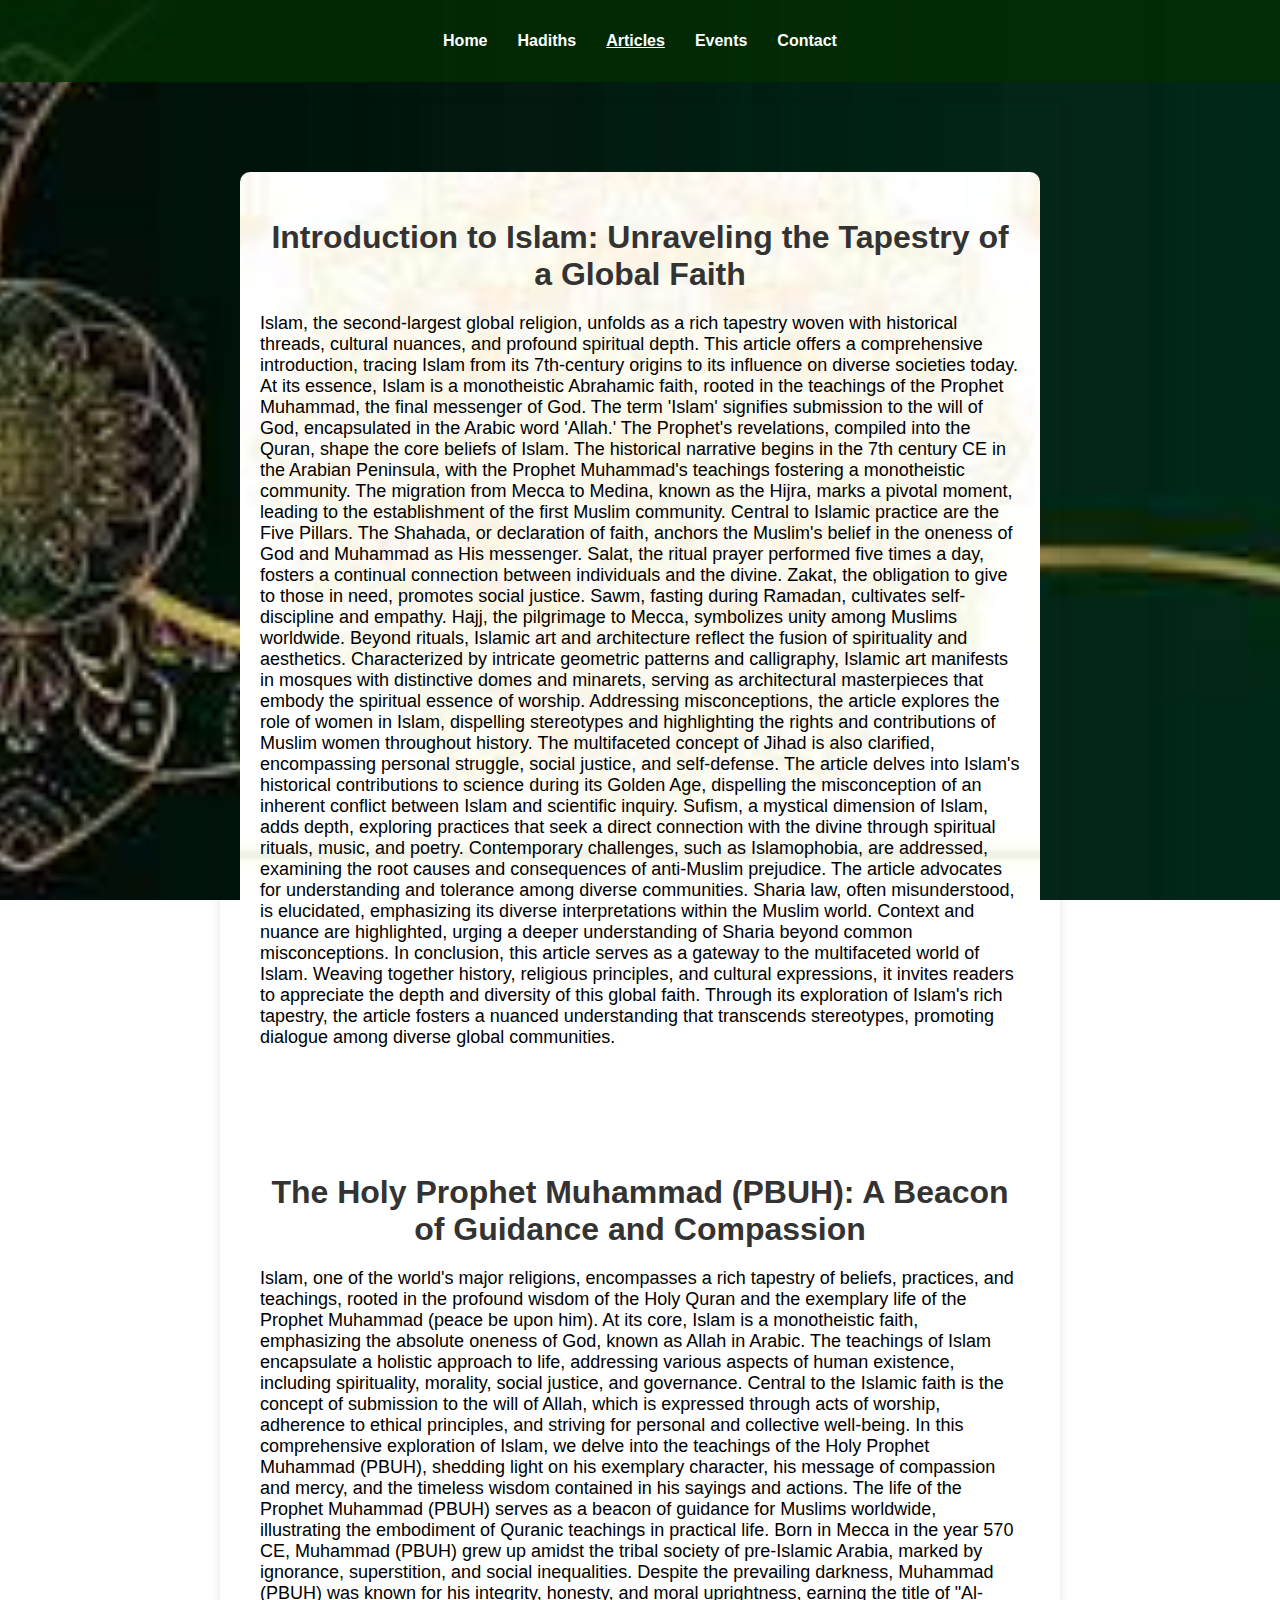
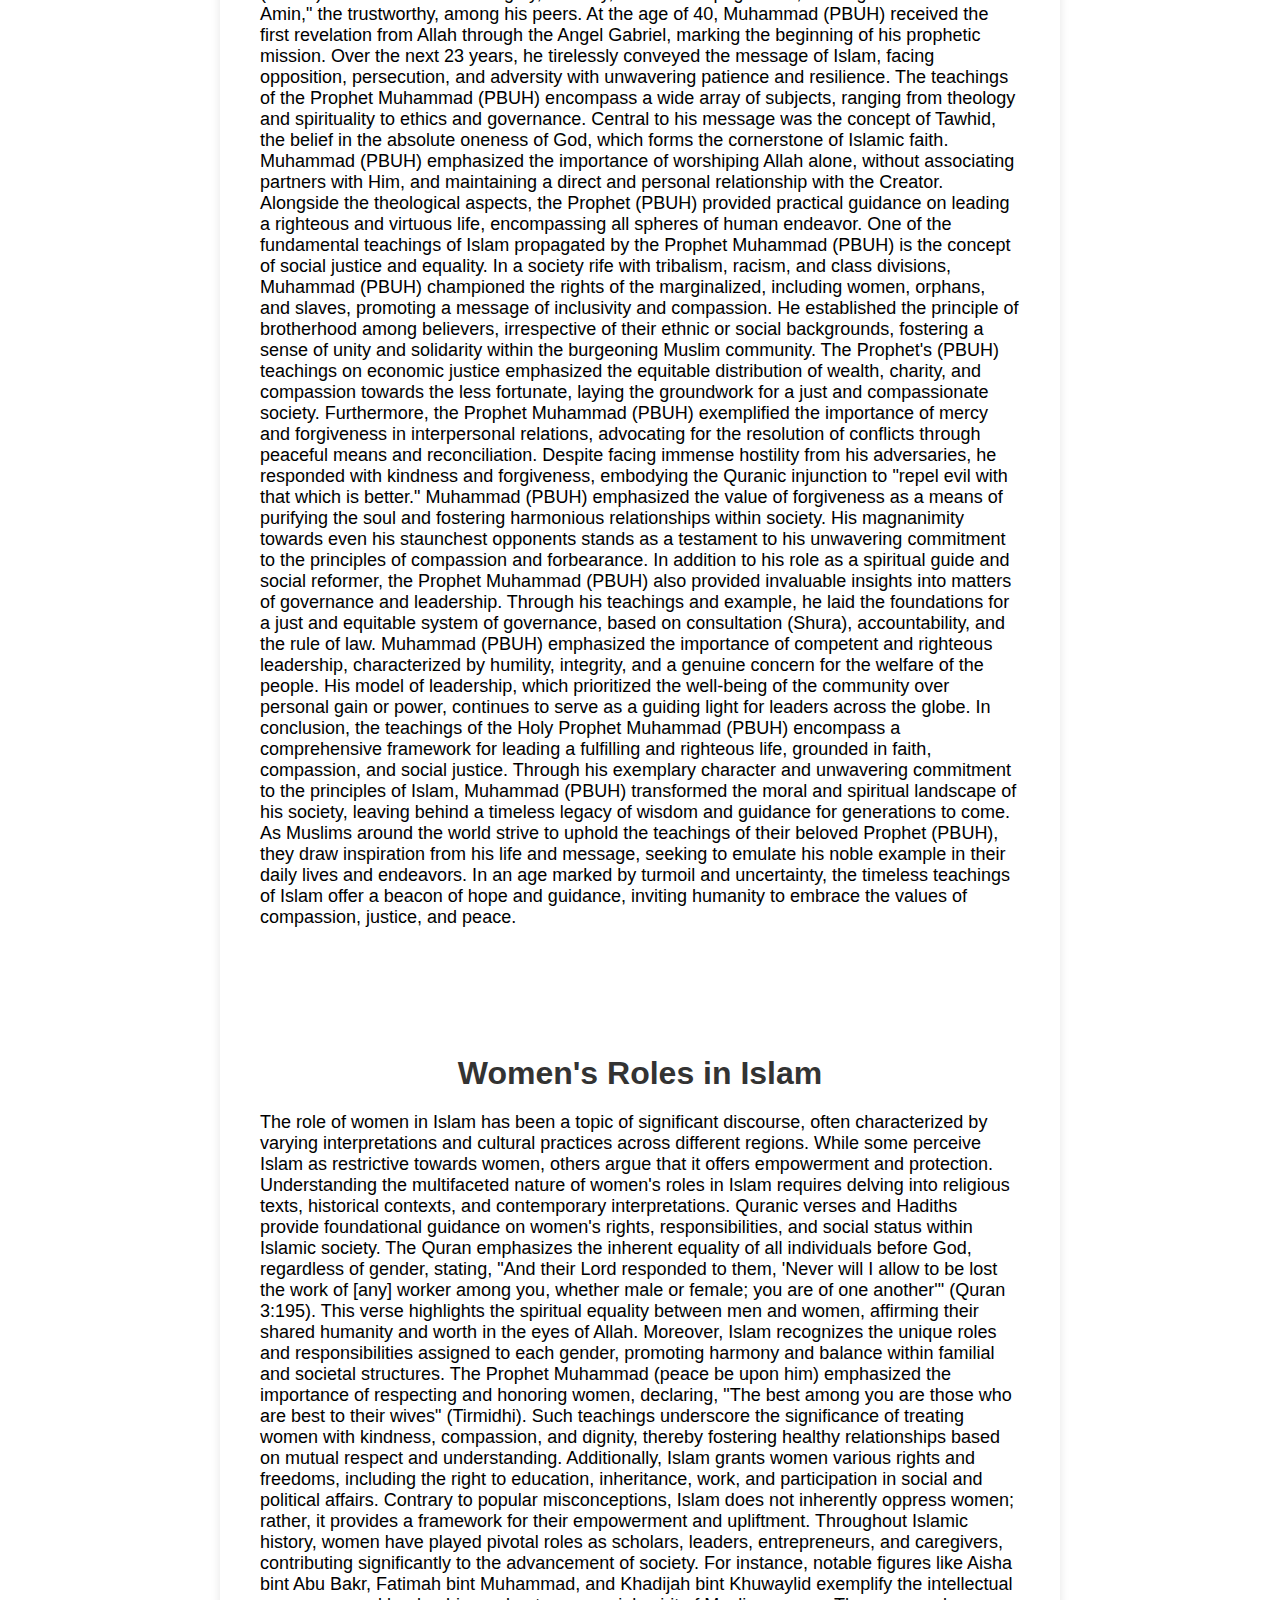
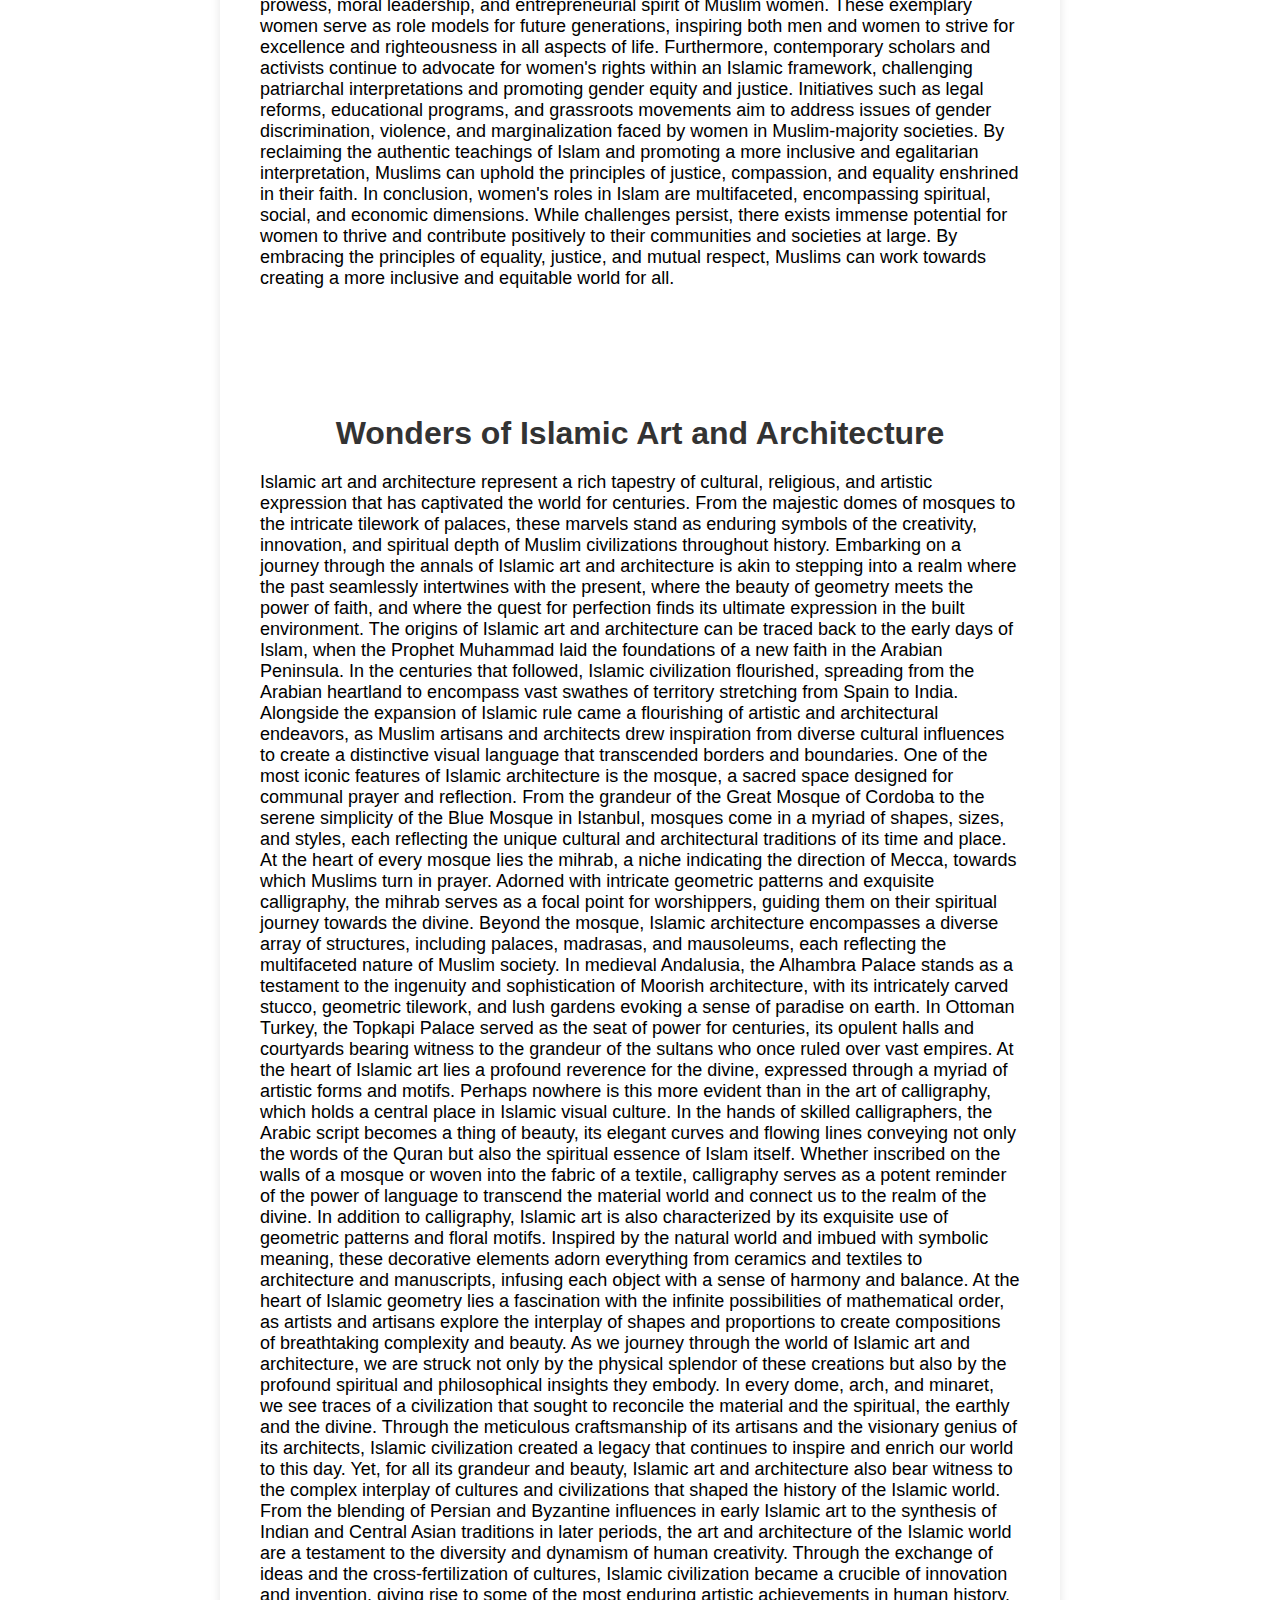
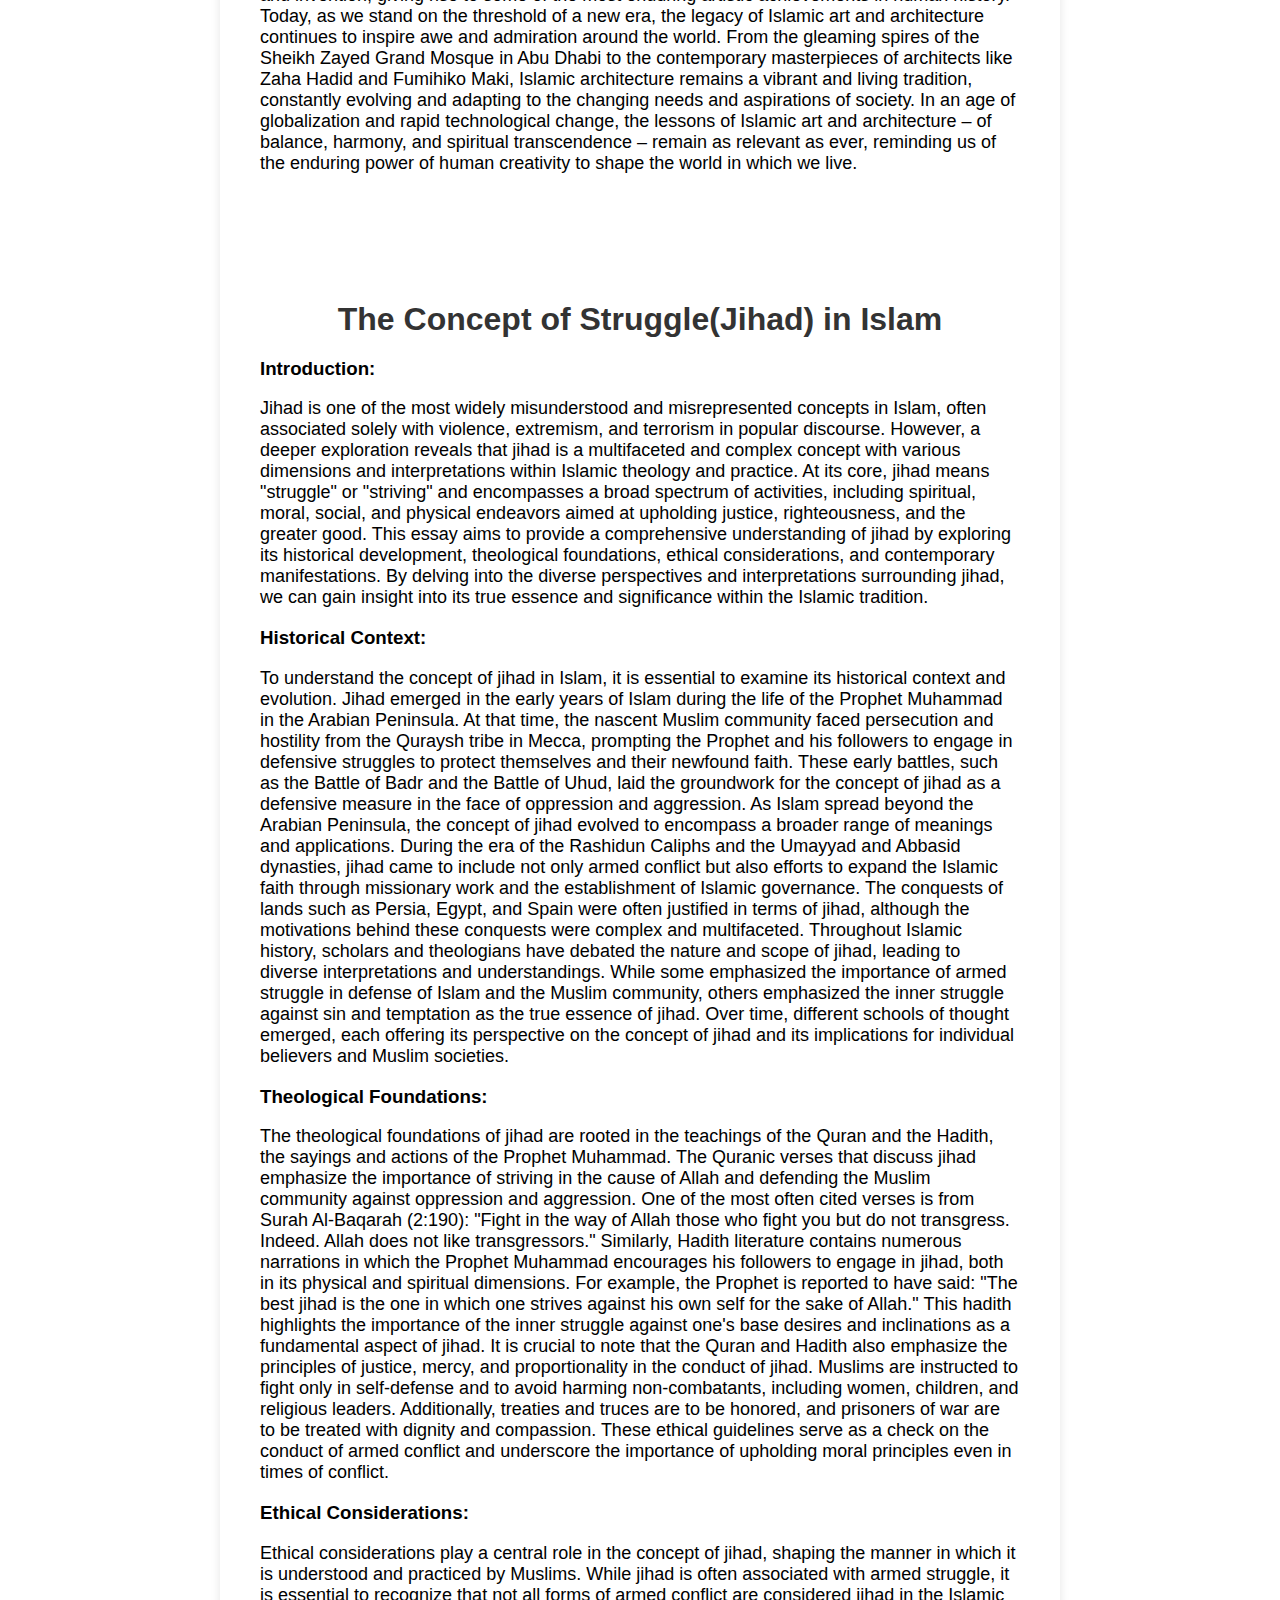
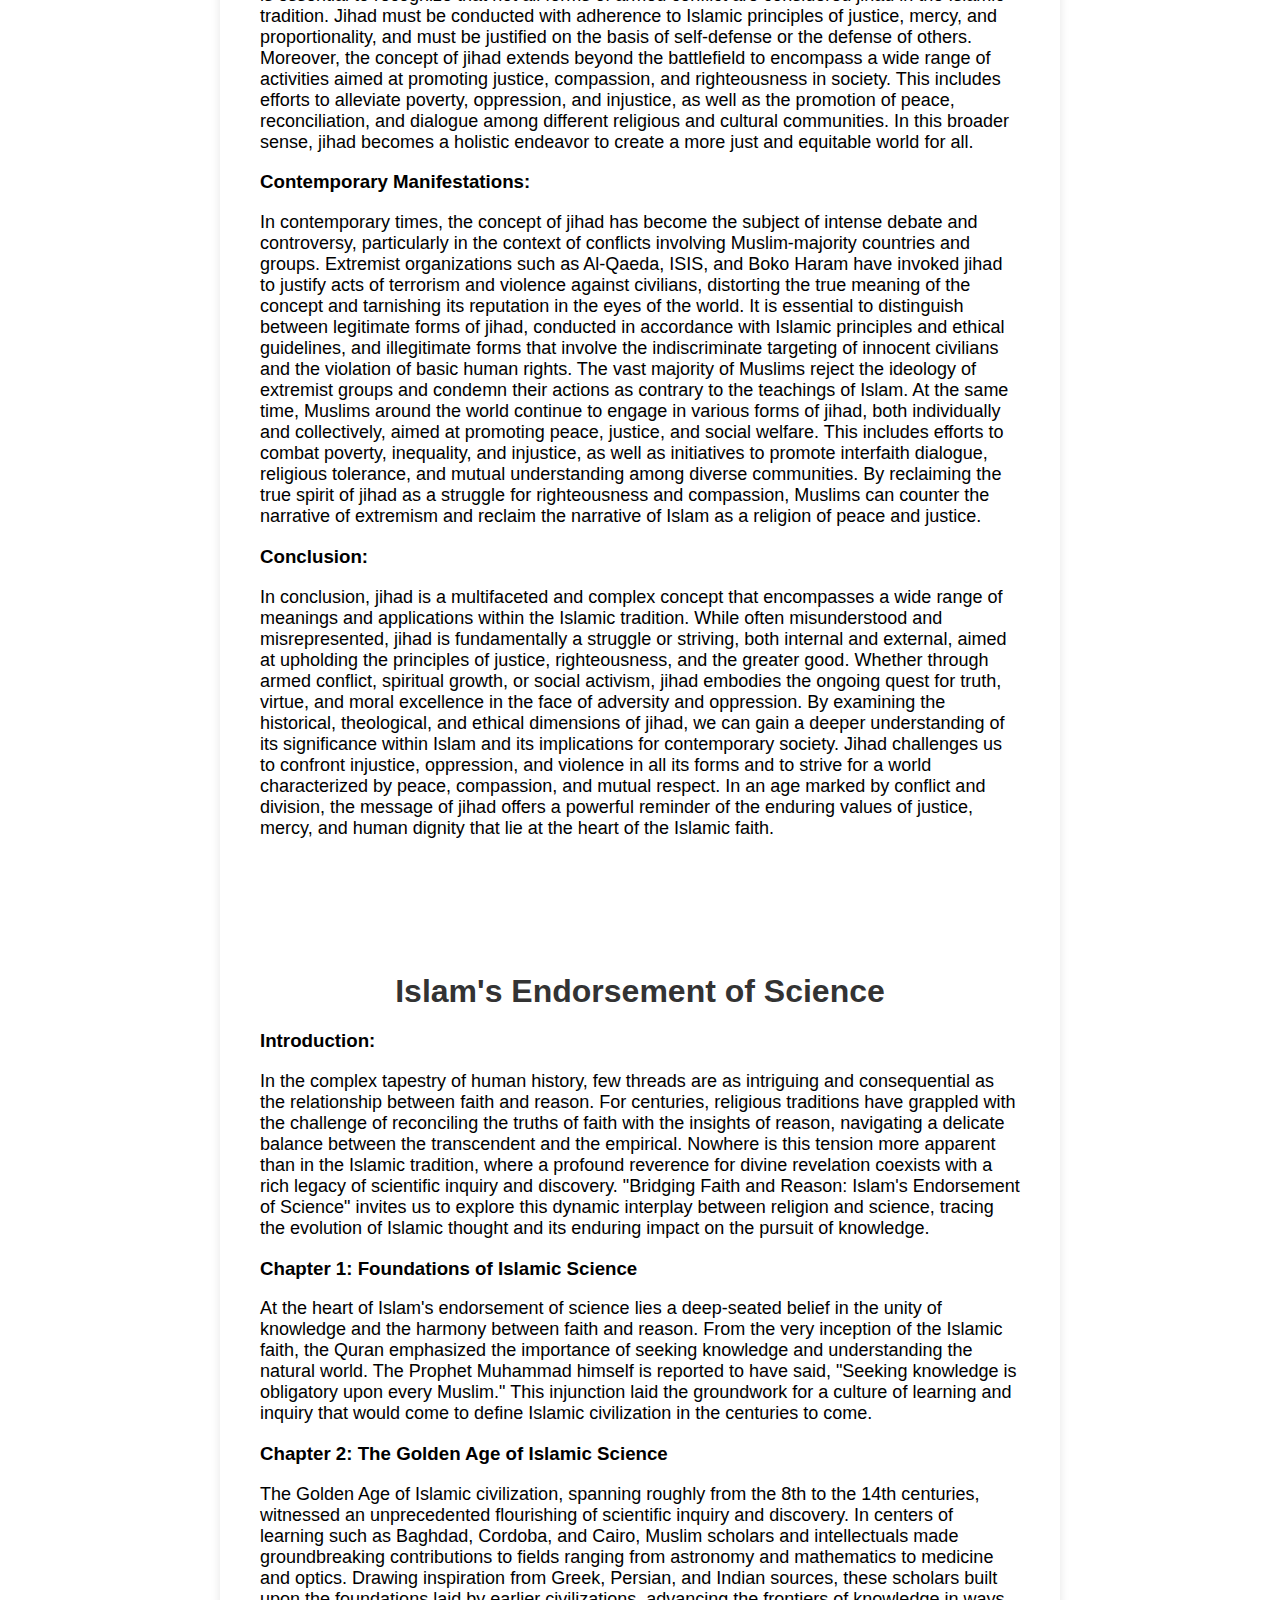
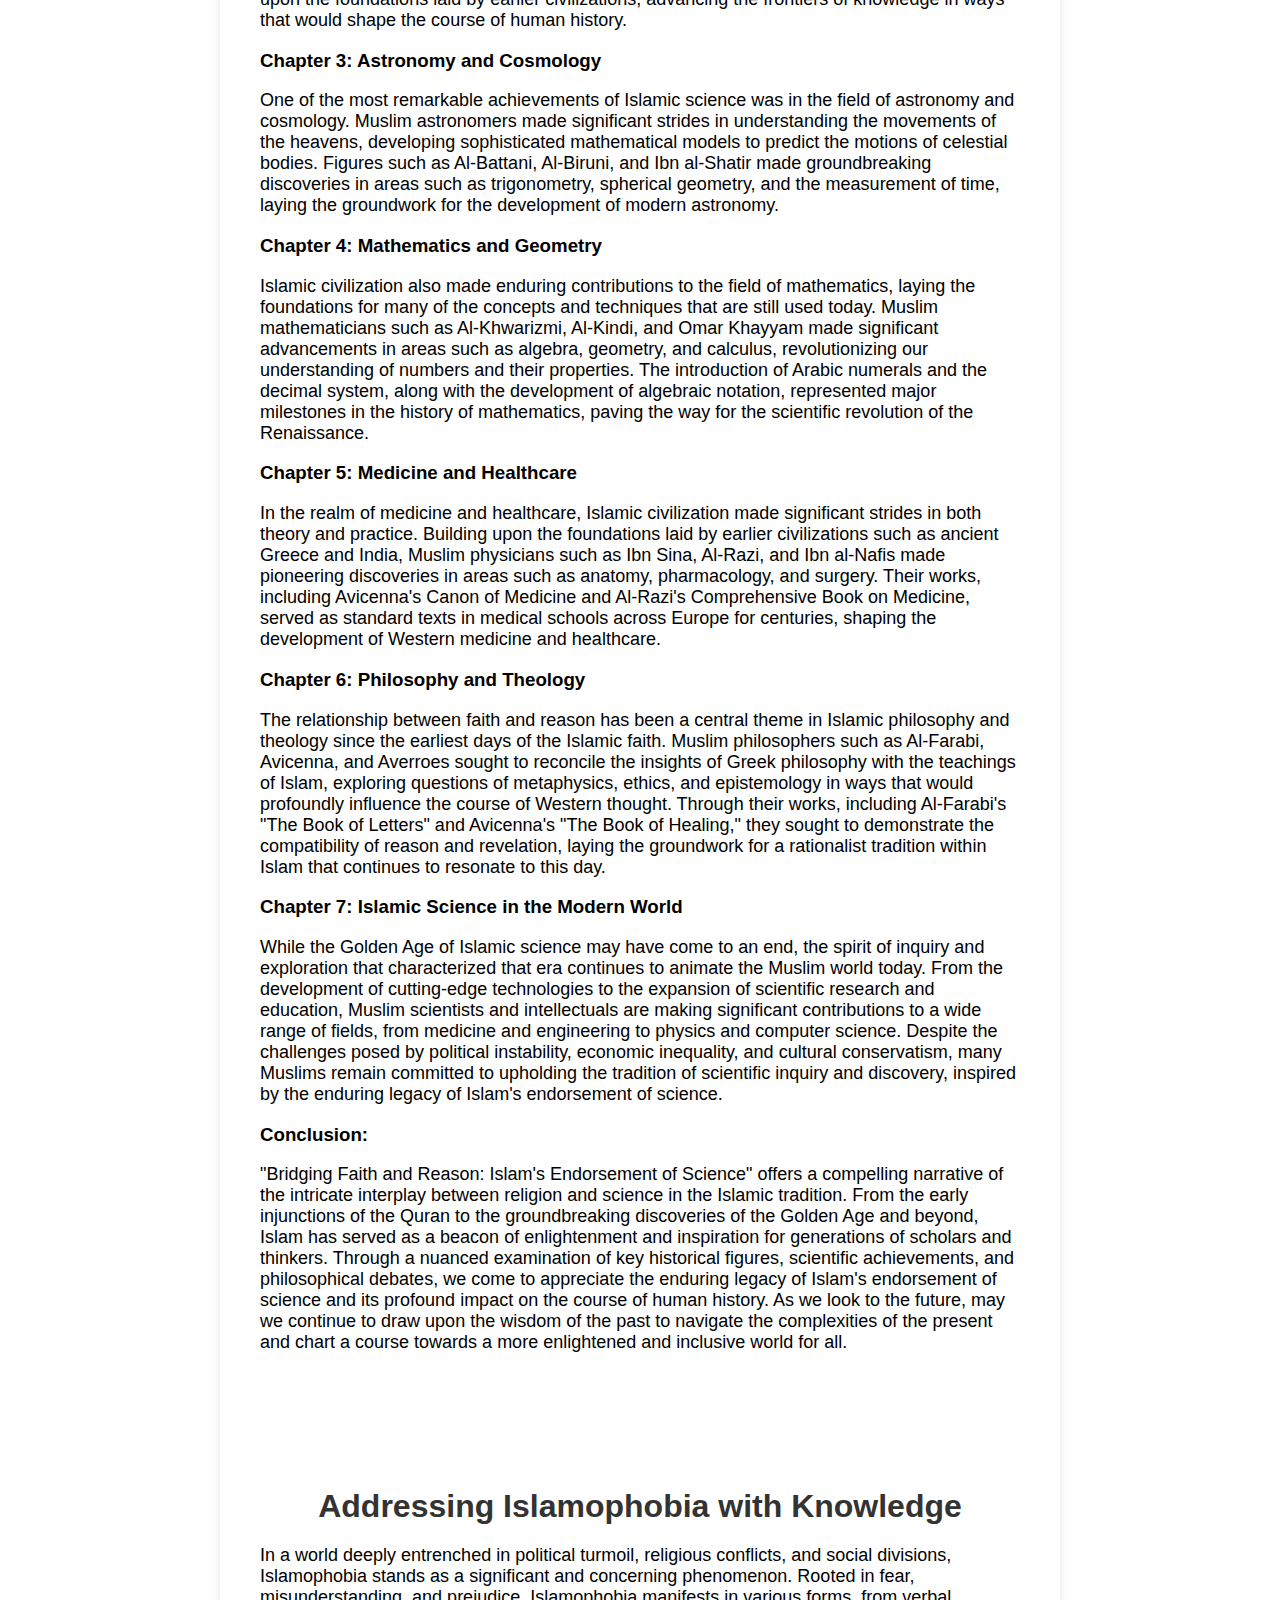
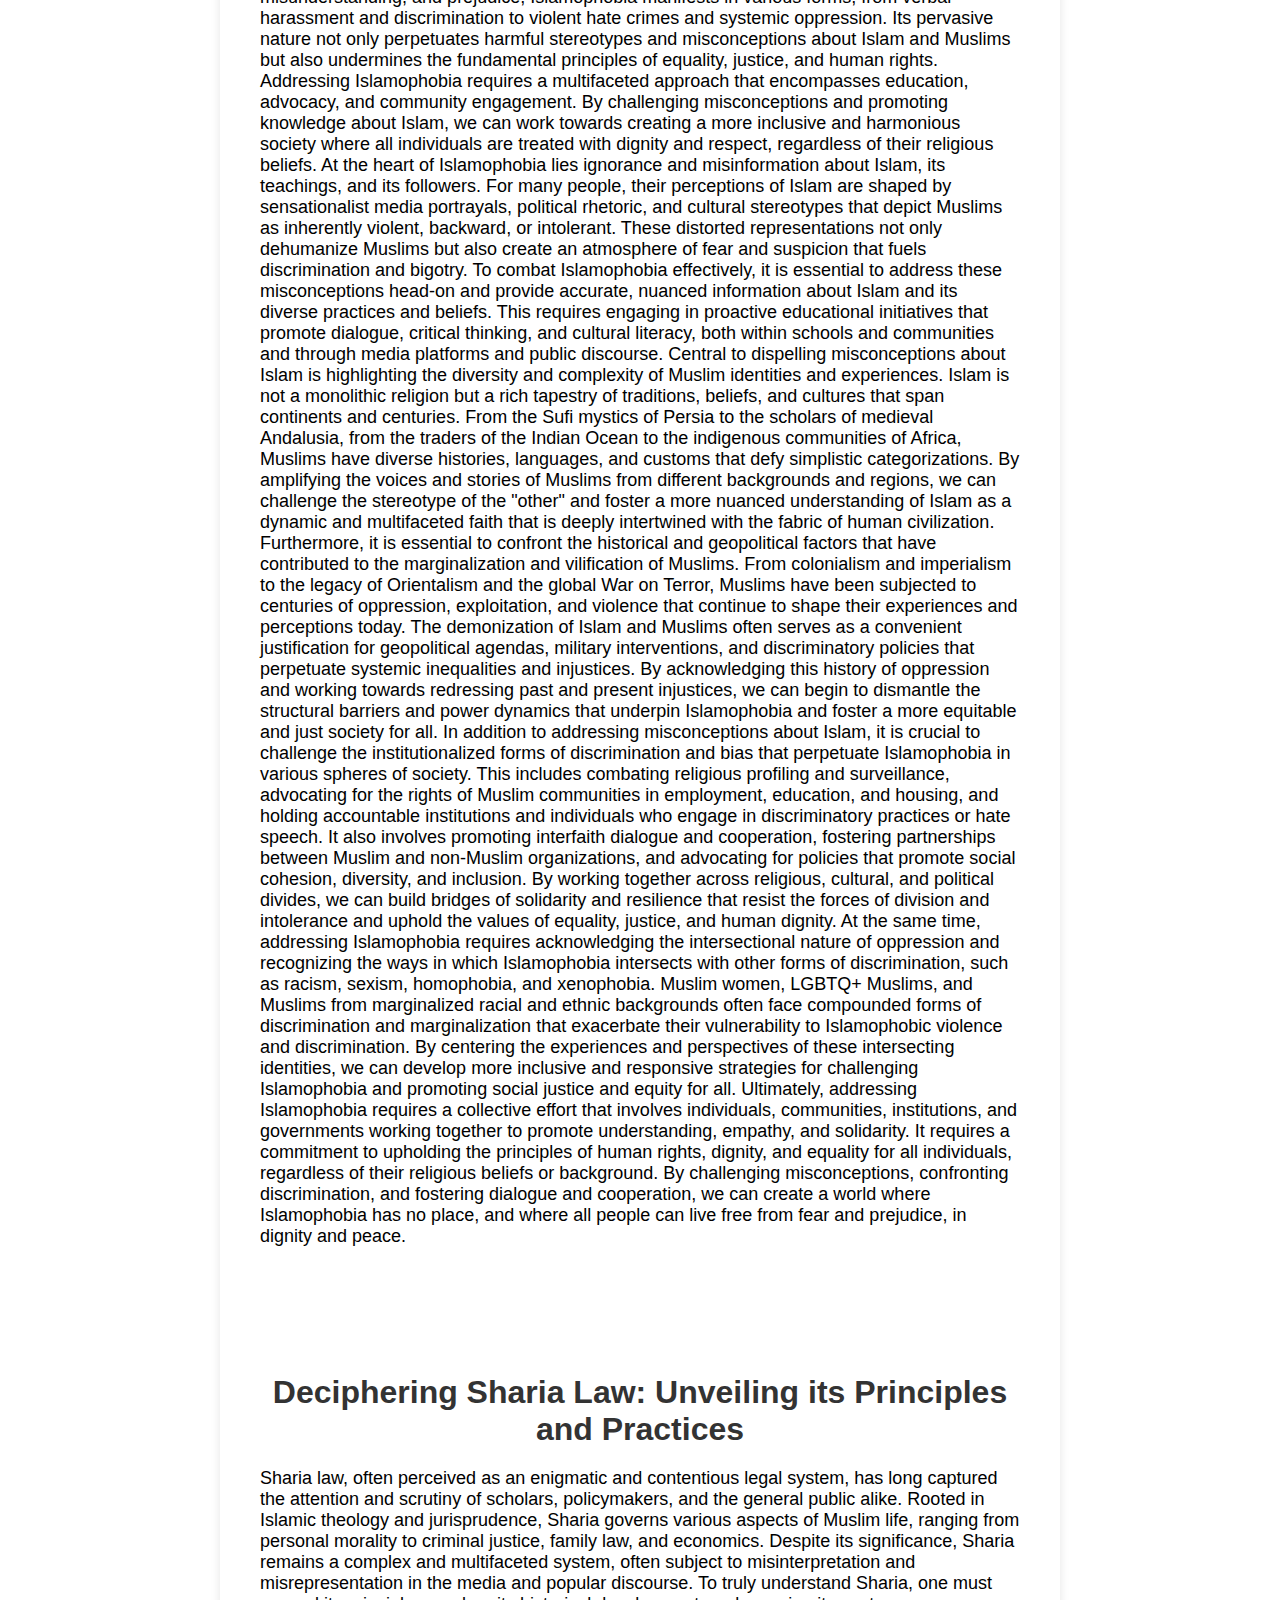
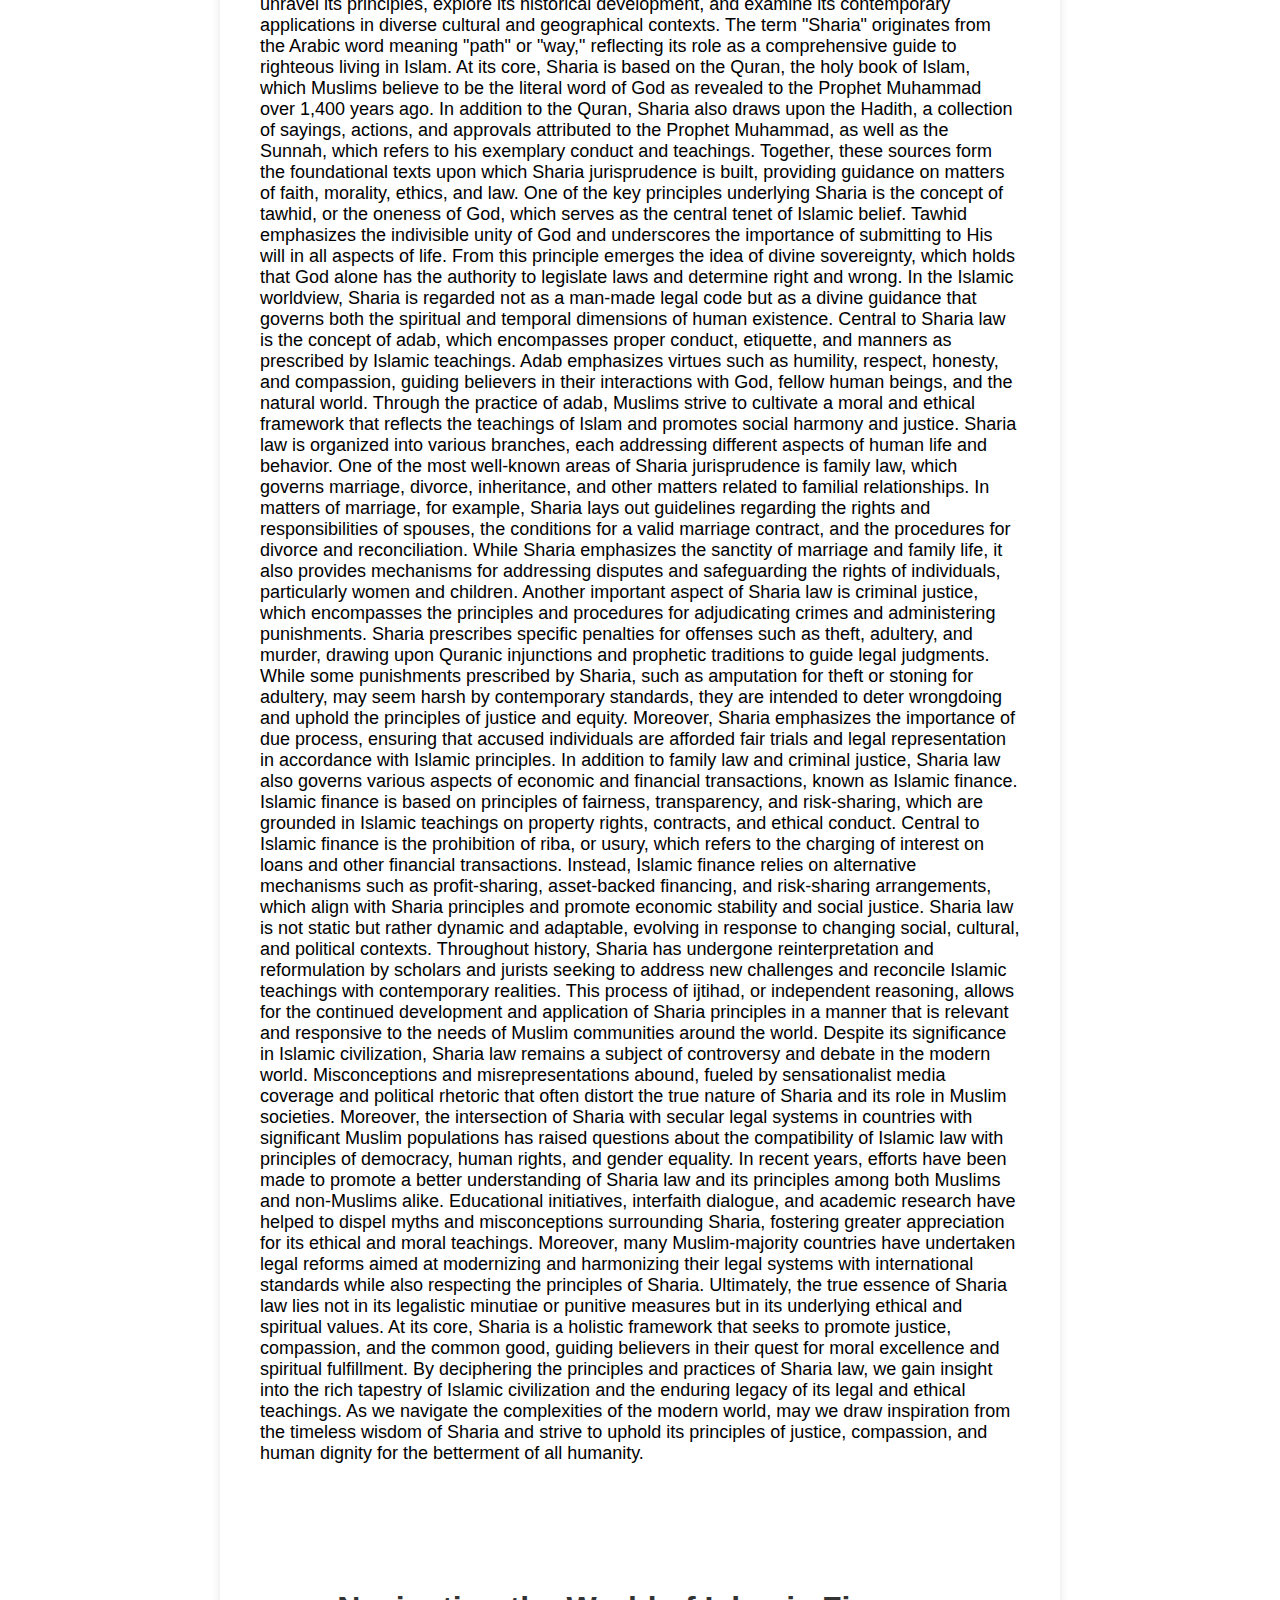
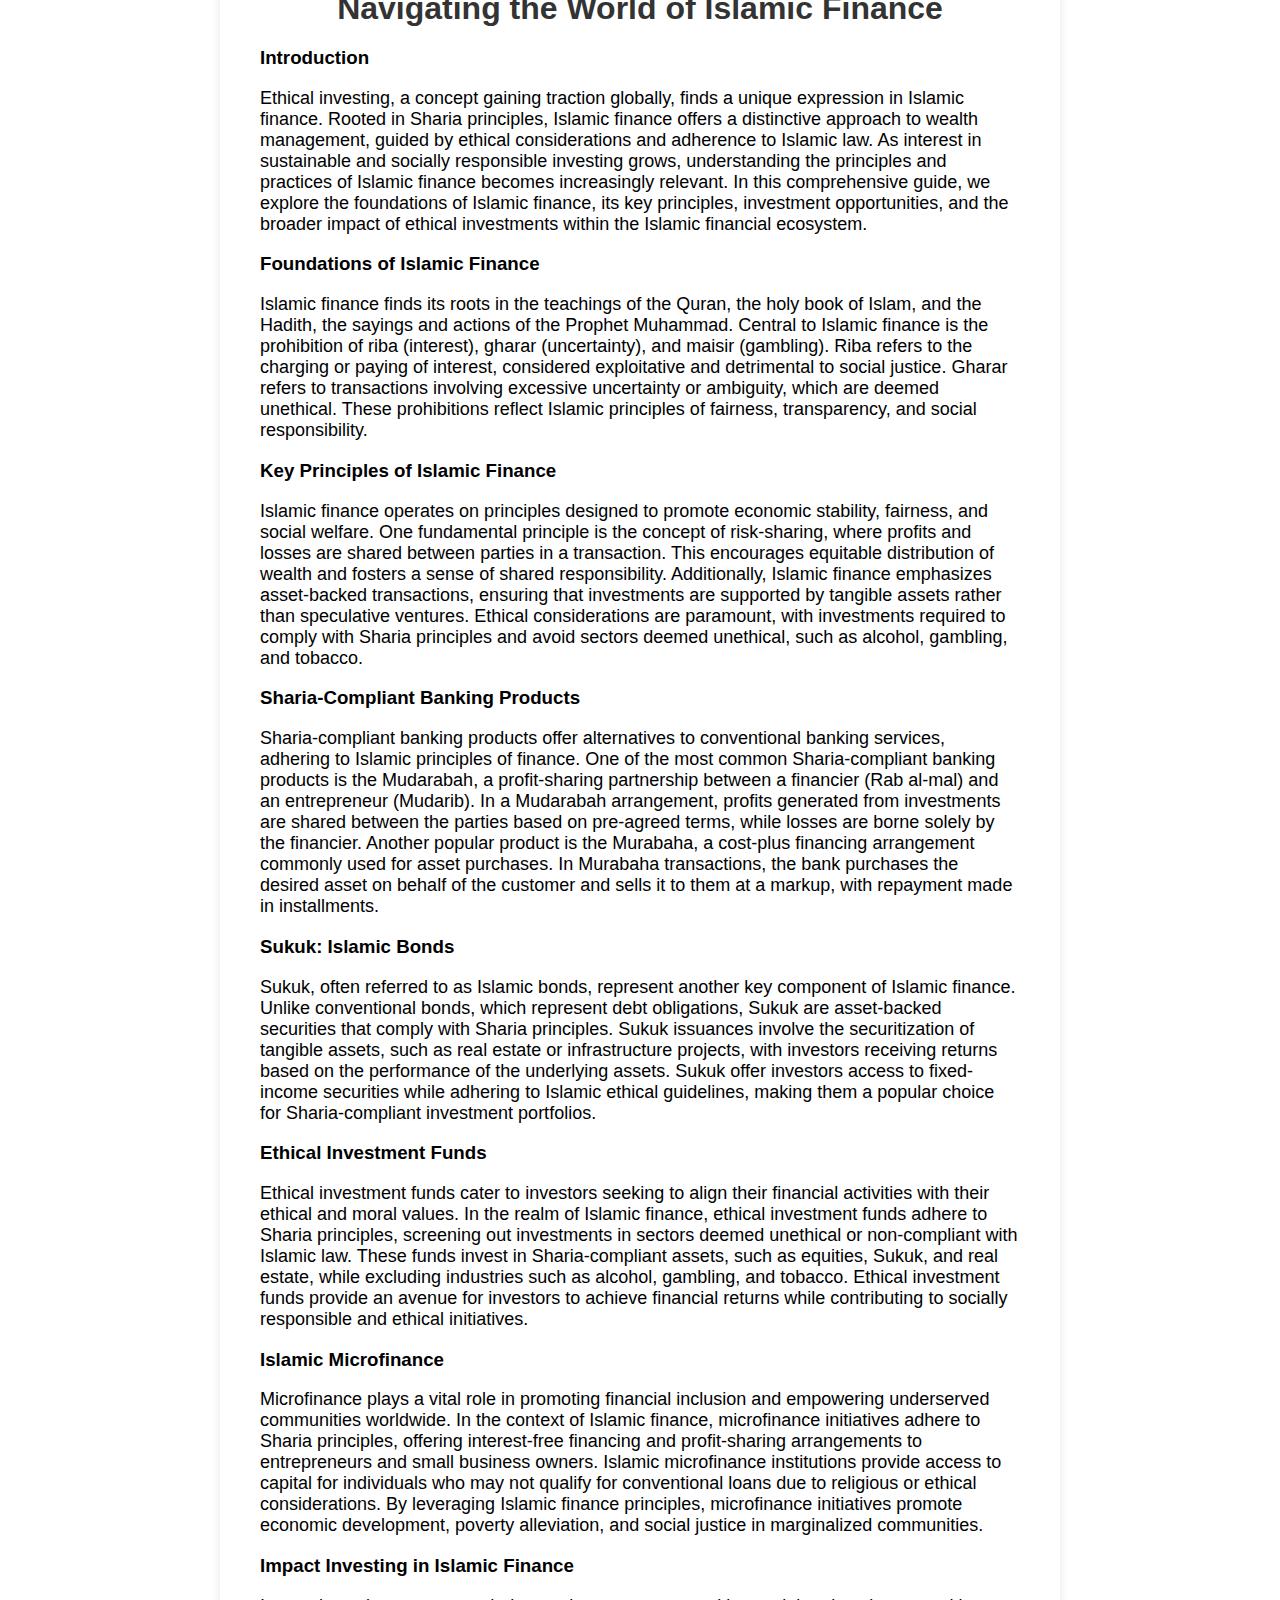
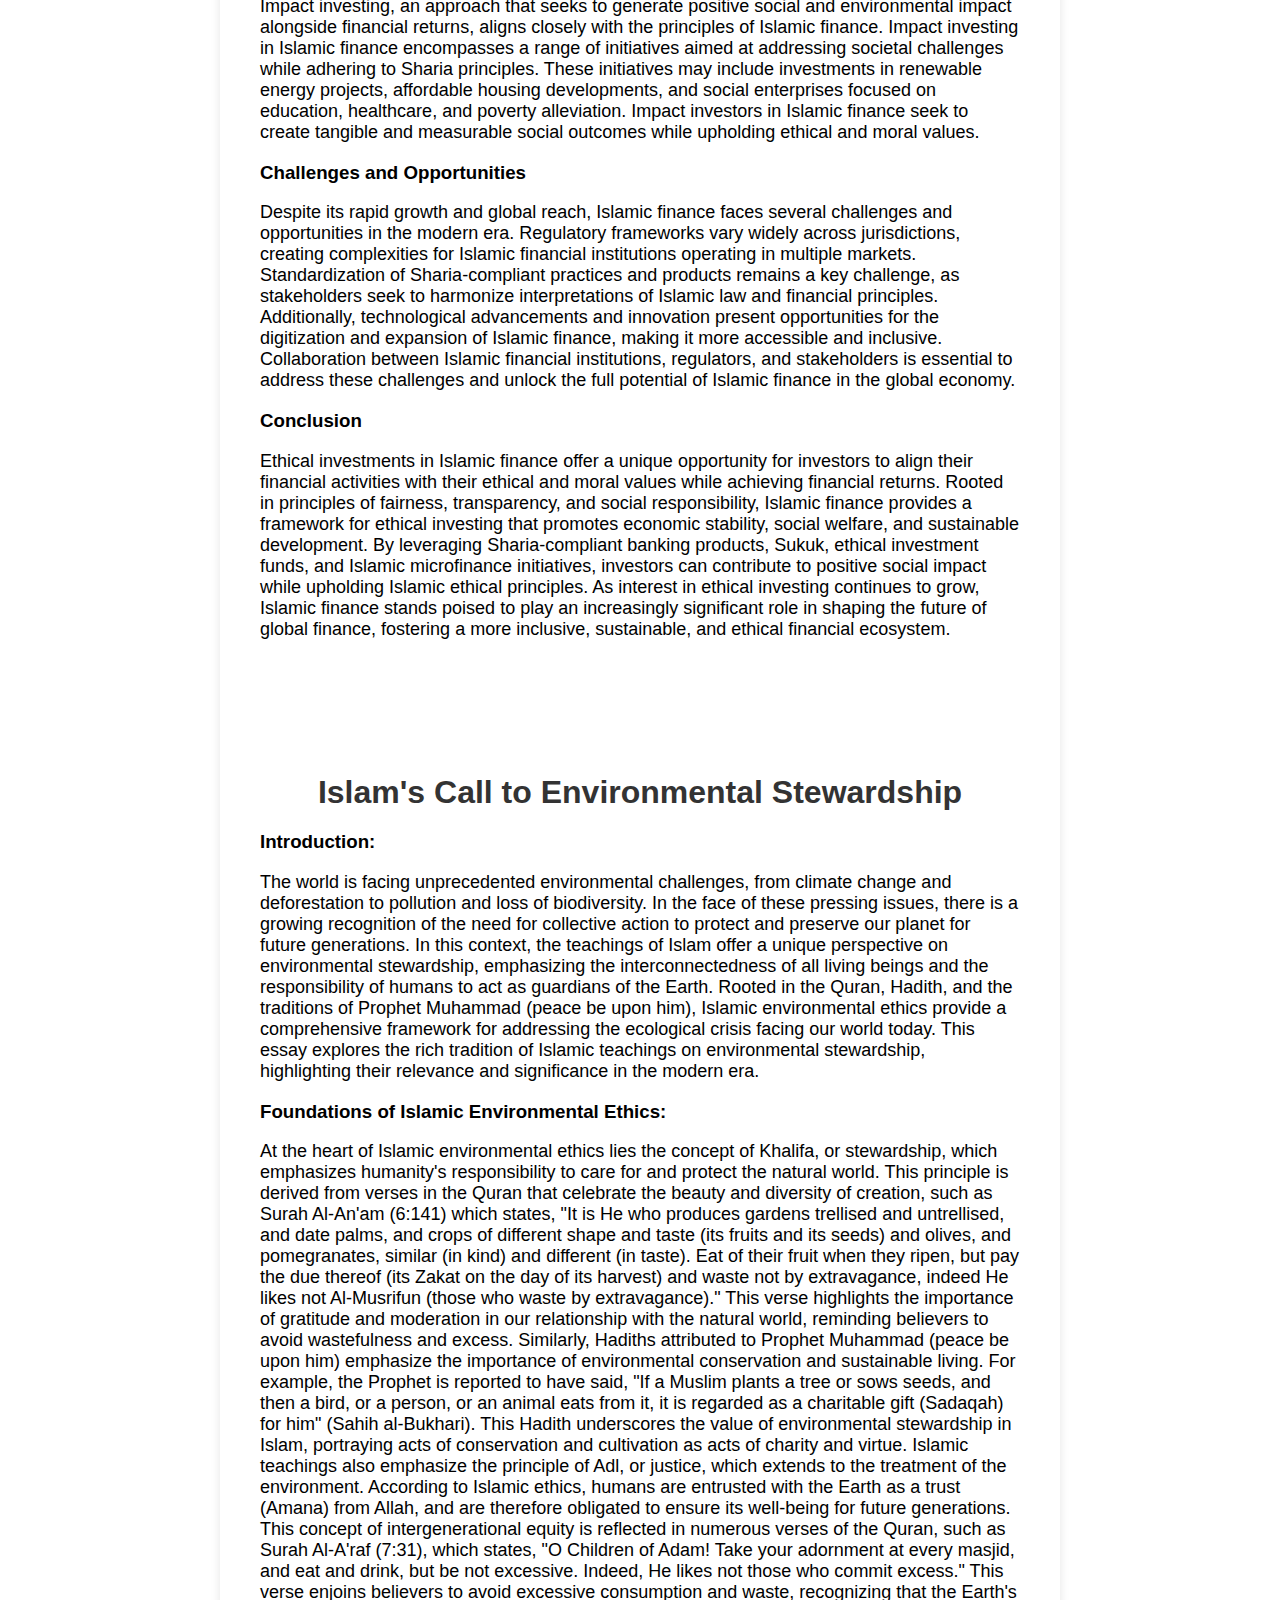
==== commit 39c534be: "new changes in nav for underlining" ====
--- a/articles.html
+++ b/articles.html
@@ -11,13 +11,13 @@
     <link href="https://fonts.googleapis.com/css2?family=Poppins:ital,wght@0,100;0,200;0,300;0,400;0,500;0,600;0,700;0,800;0,900;1,100;1,200;1,300;1,400;1,500;1,600;1,700;1,800;1,900&display=swap" rel="stylesheet">
     
 </head>
-<body class="home">
+<body class="articles">
 
     <header>
         
         <nav>
             <ul>
-                <li id="home"><a href="main.html">Home</a></li>
+                <li id="home"><a href="index.html">Home</a></li>
                 <li id="hadiths"><a href="hadiths.html">Hadiths</a></li>
                 <li id="articles"><a href="articles.html">Articles</a></li>
                 <li id="events"><a href="events.html">Events</a></li>
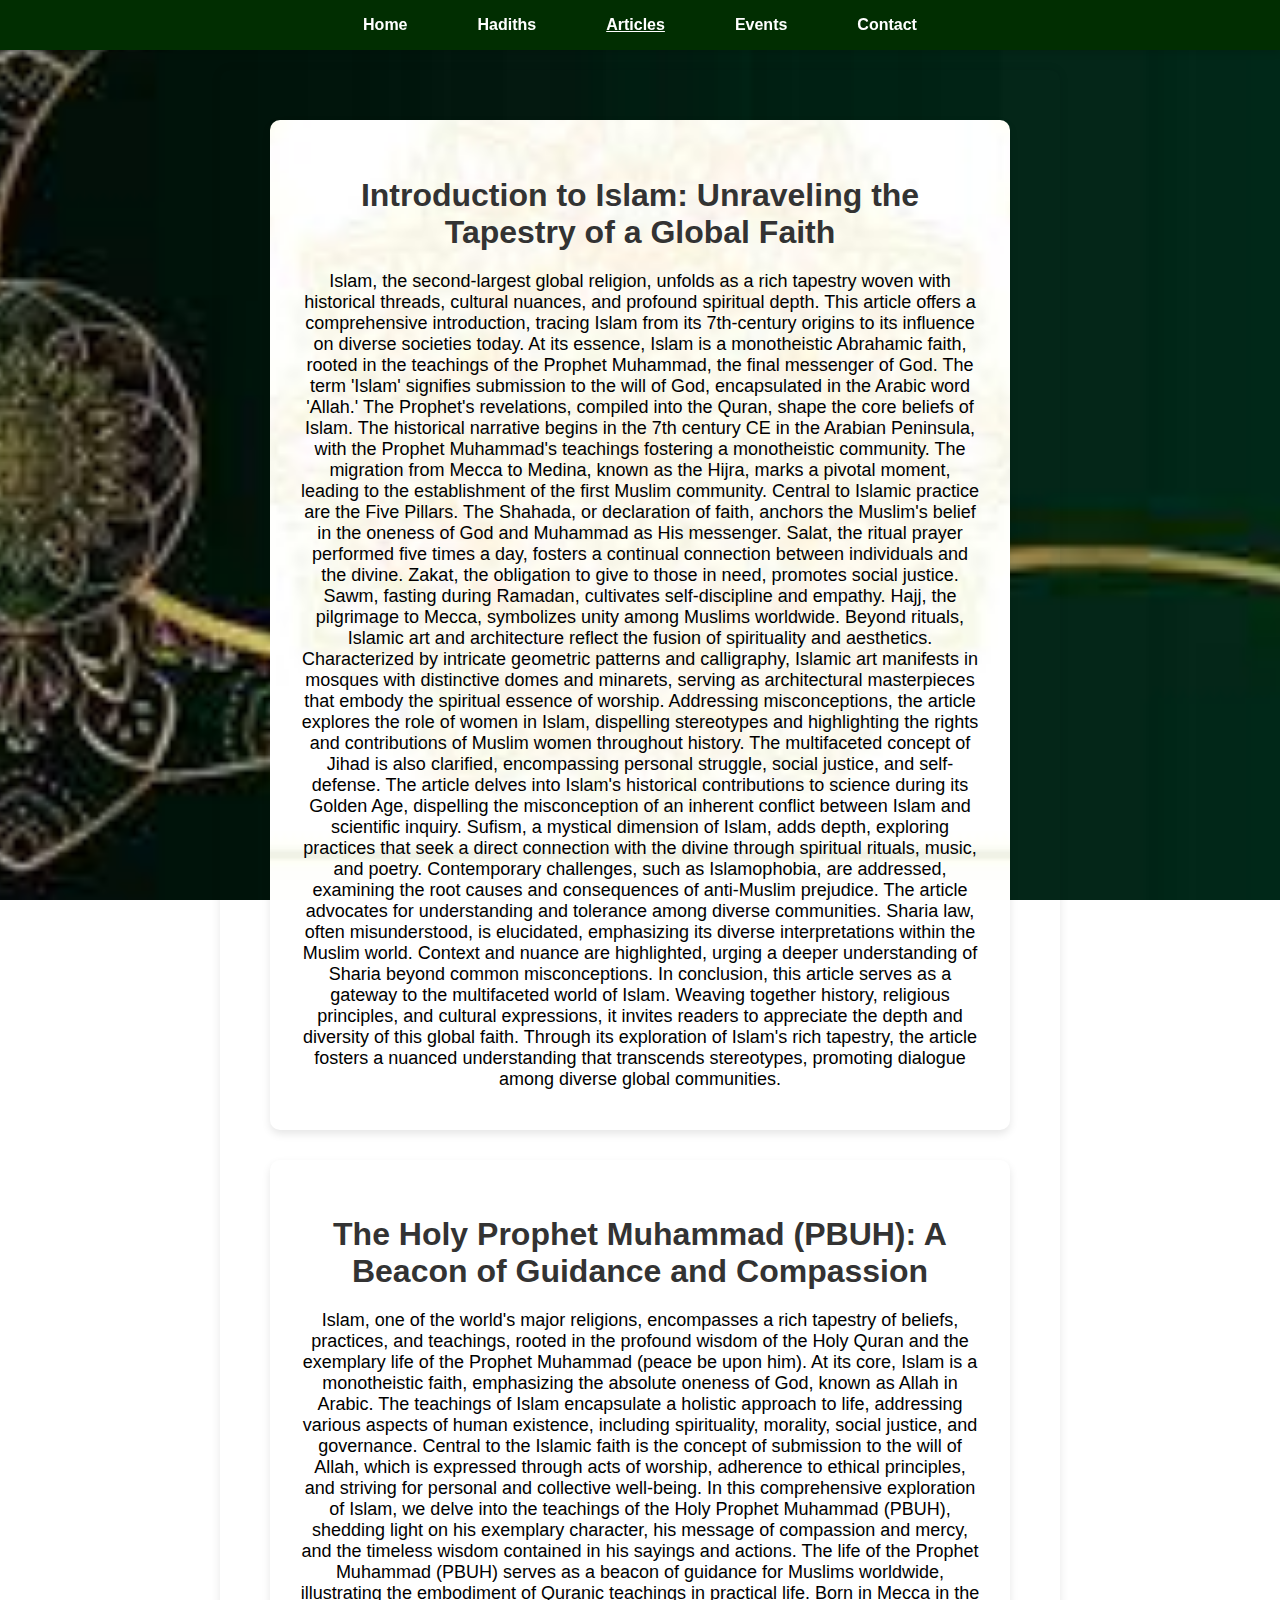
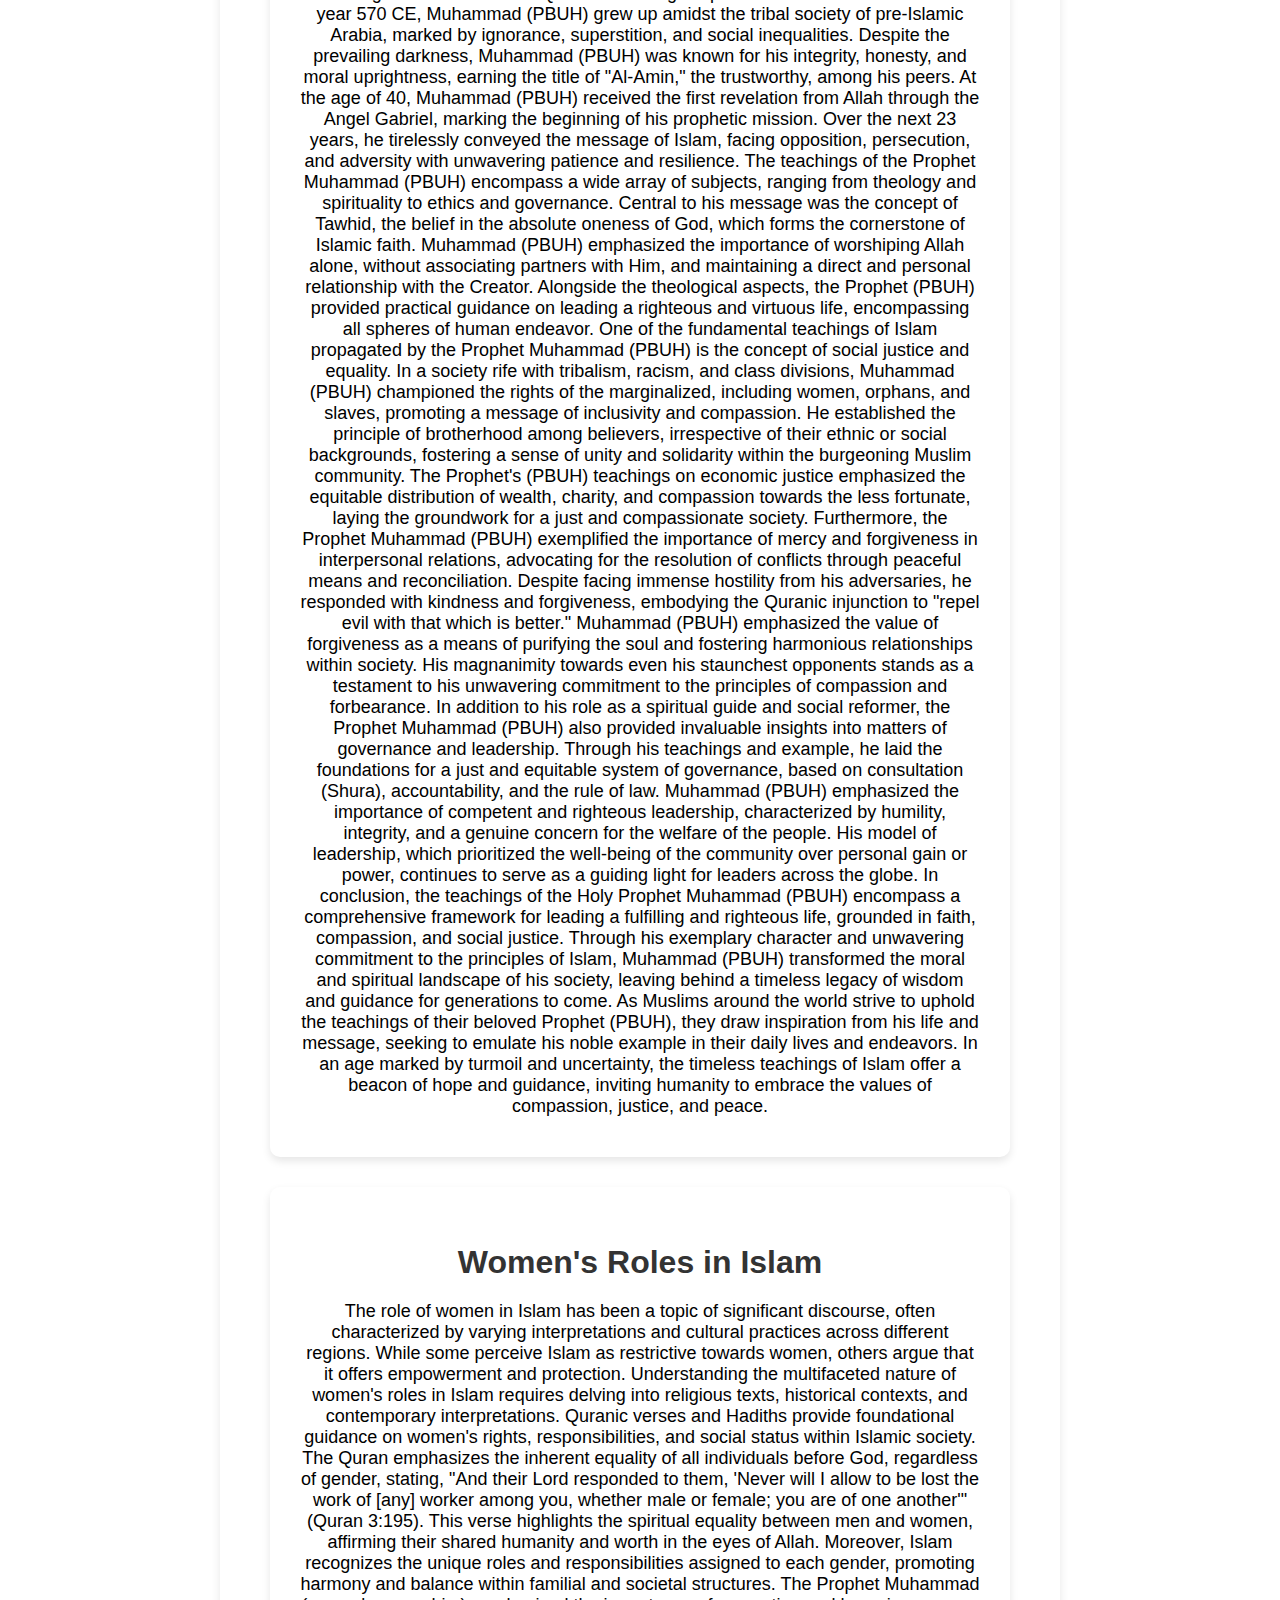
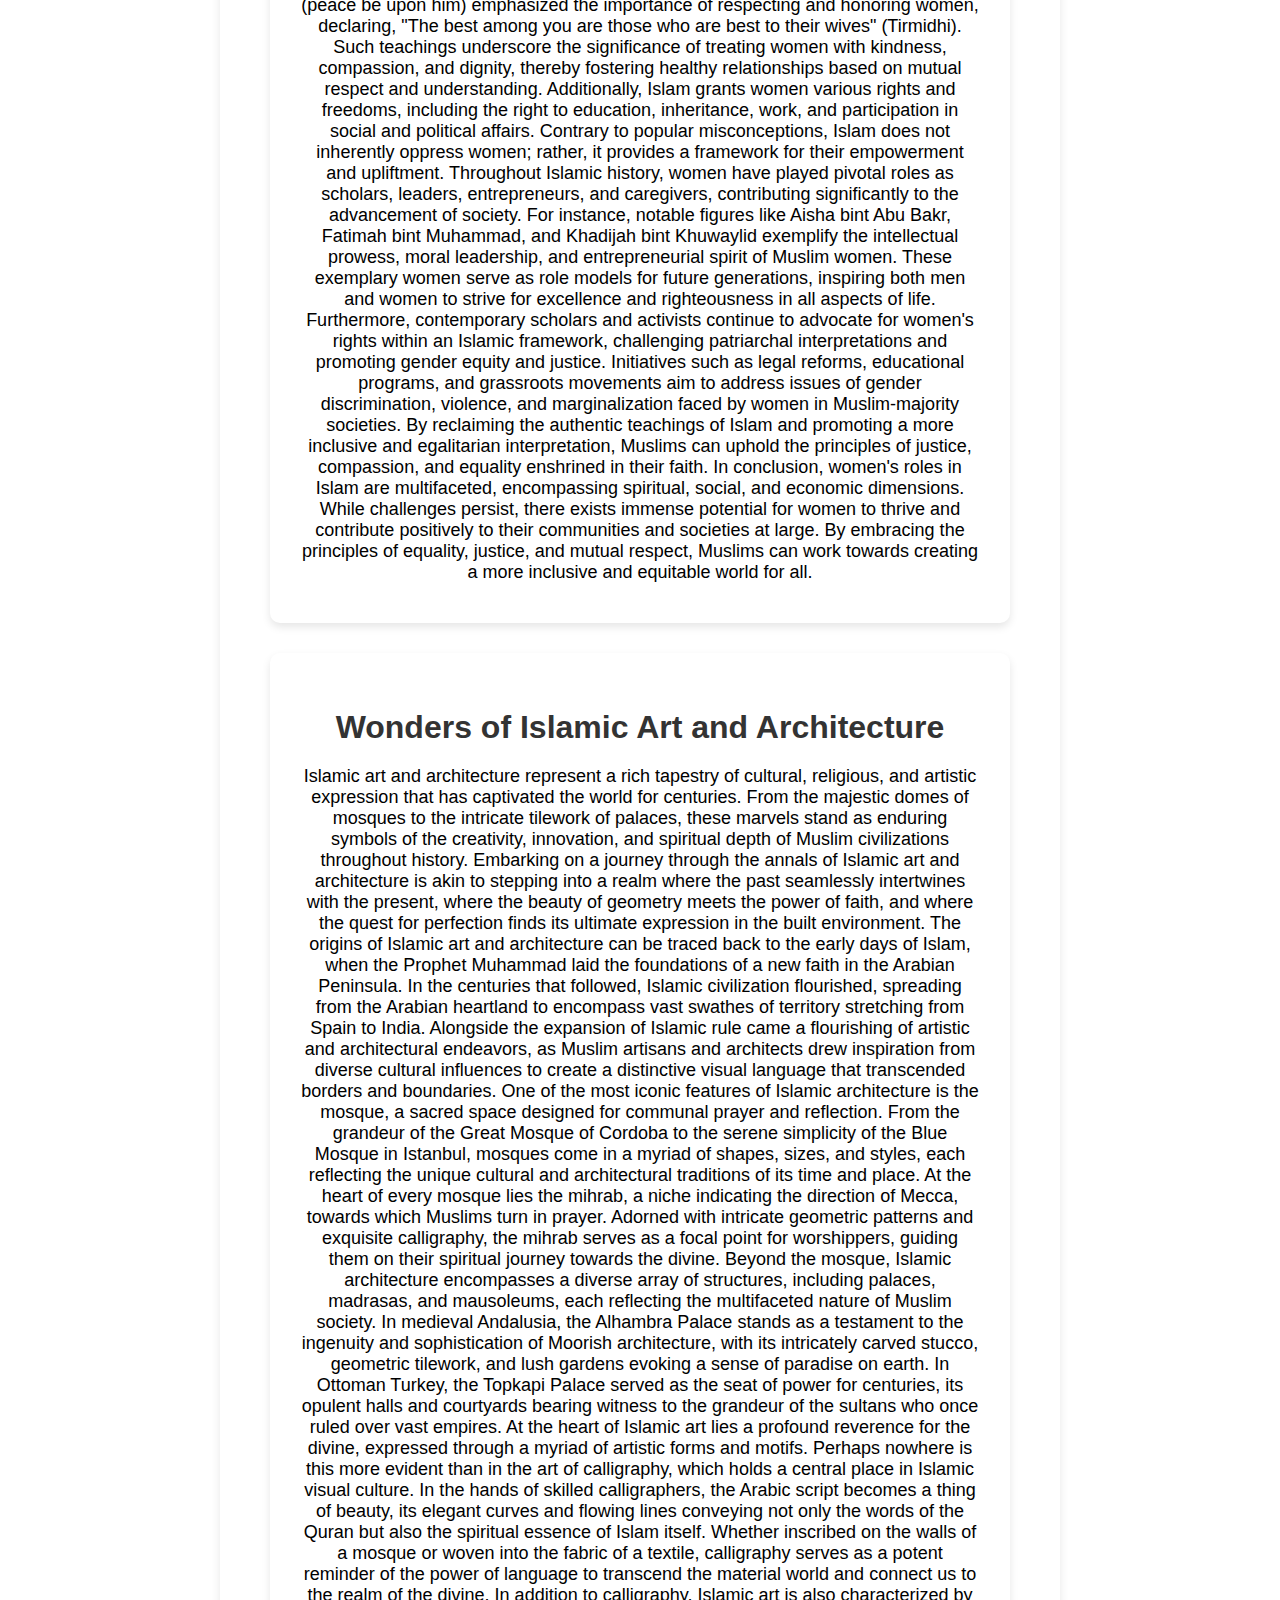
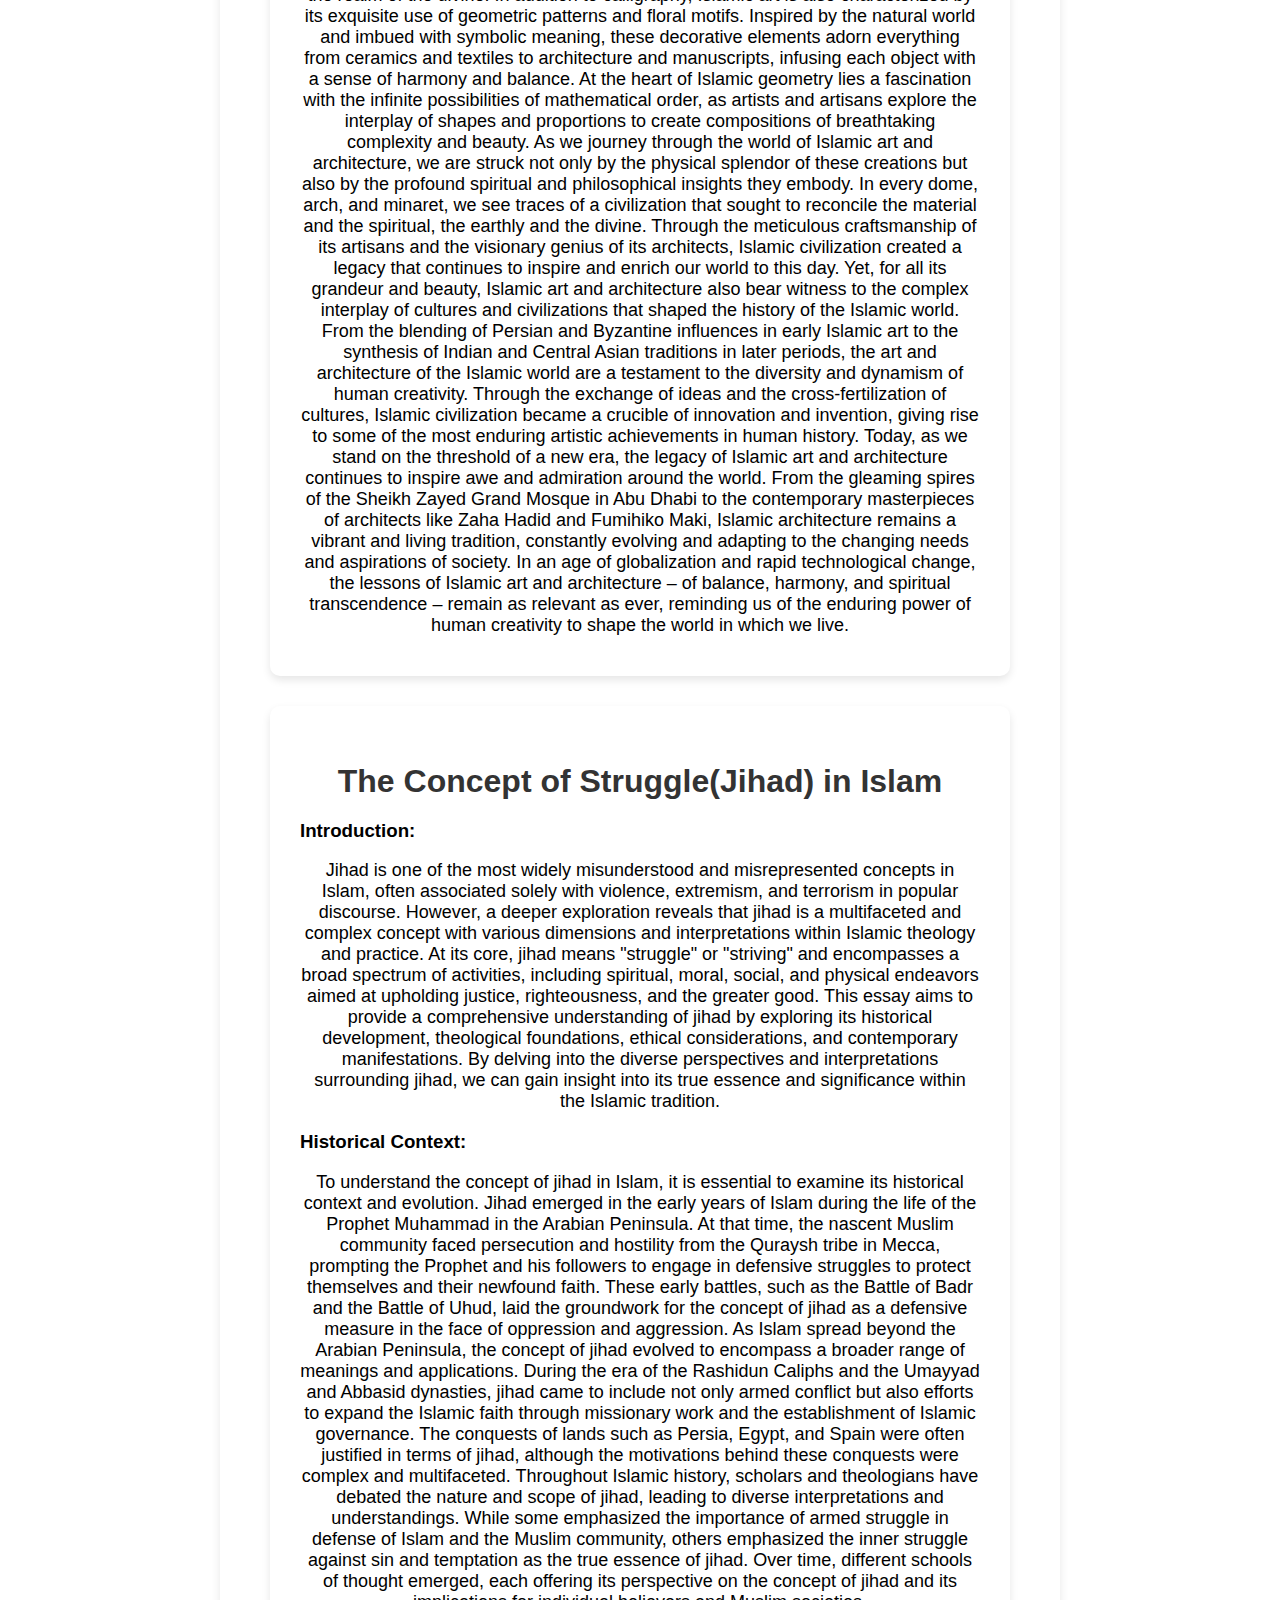
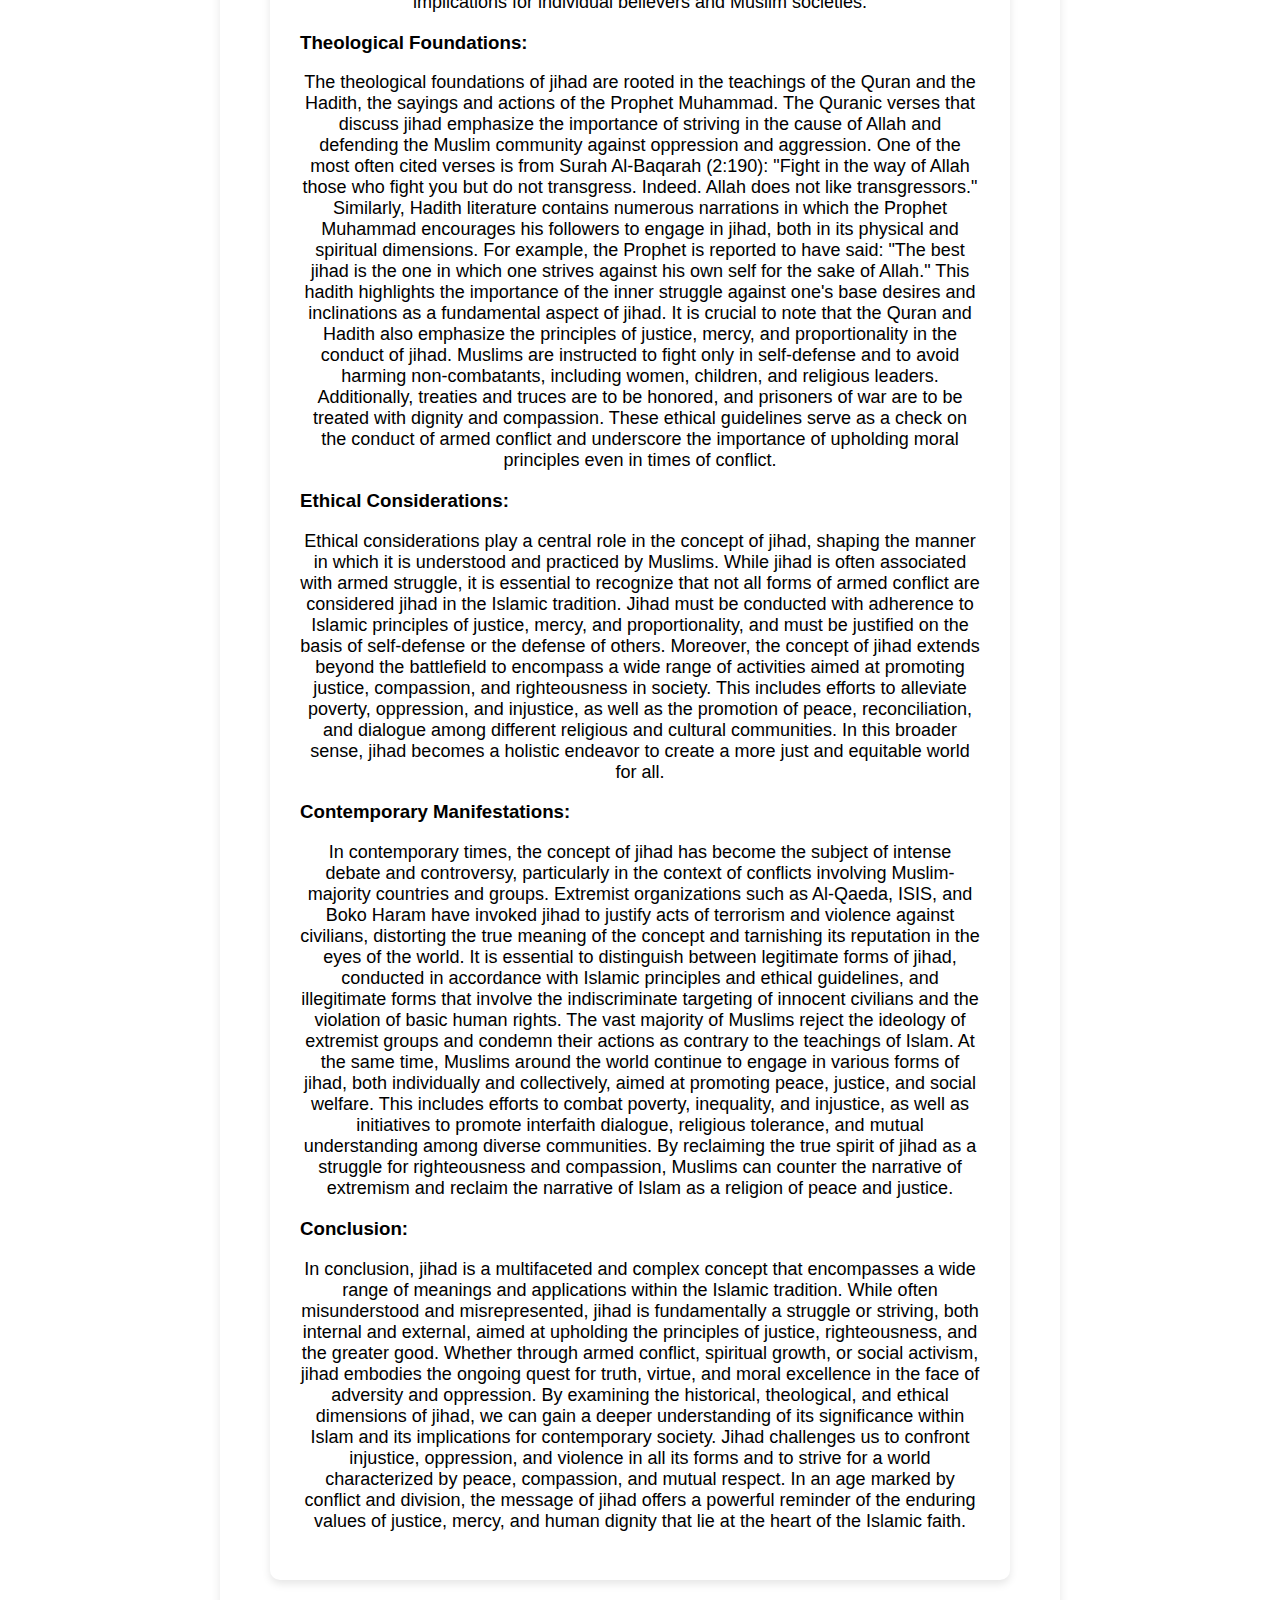
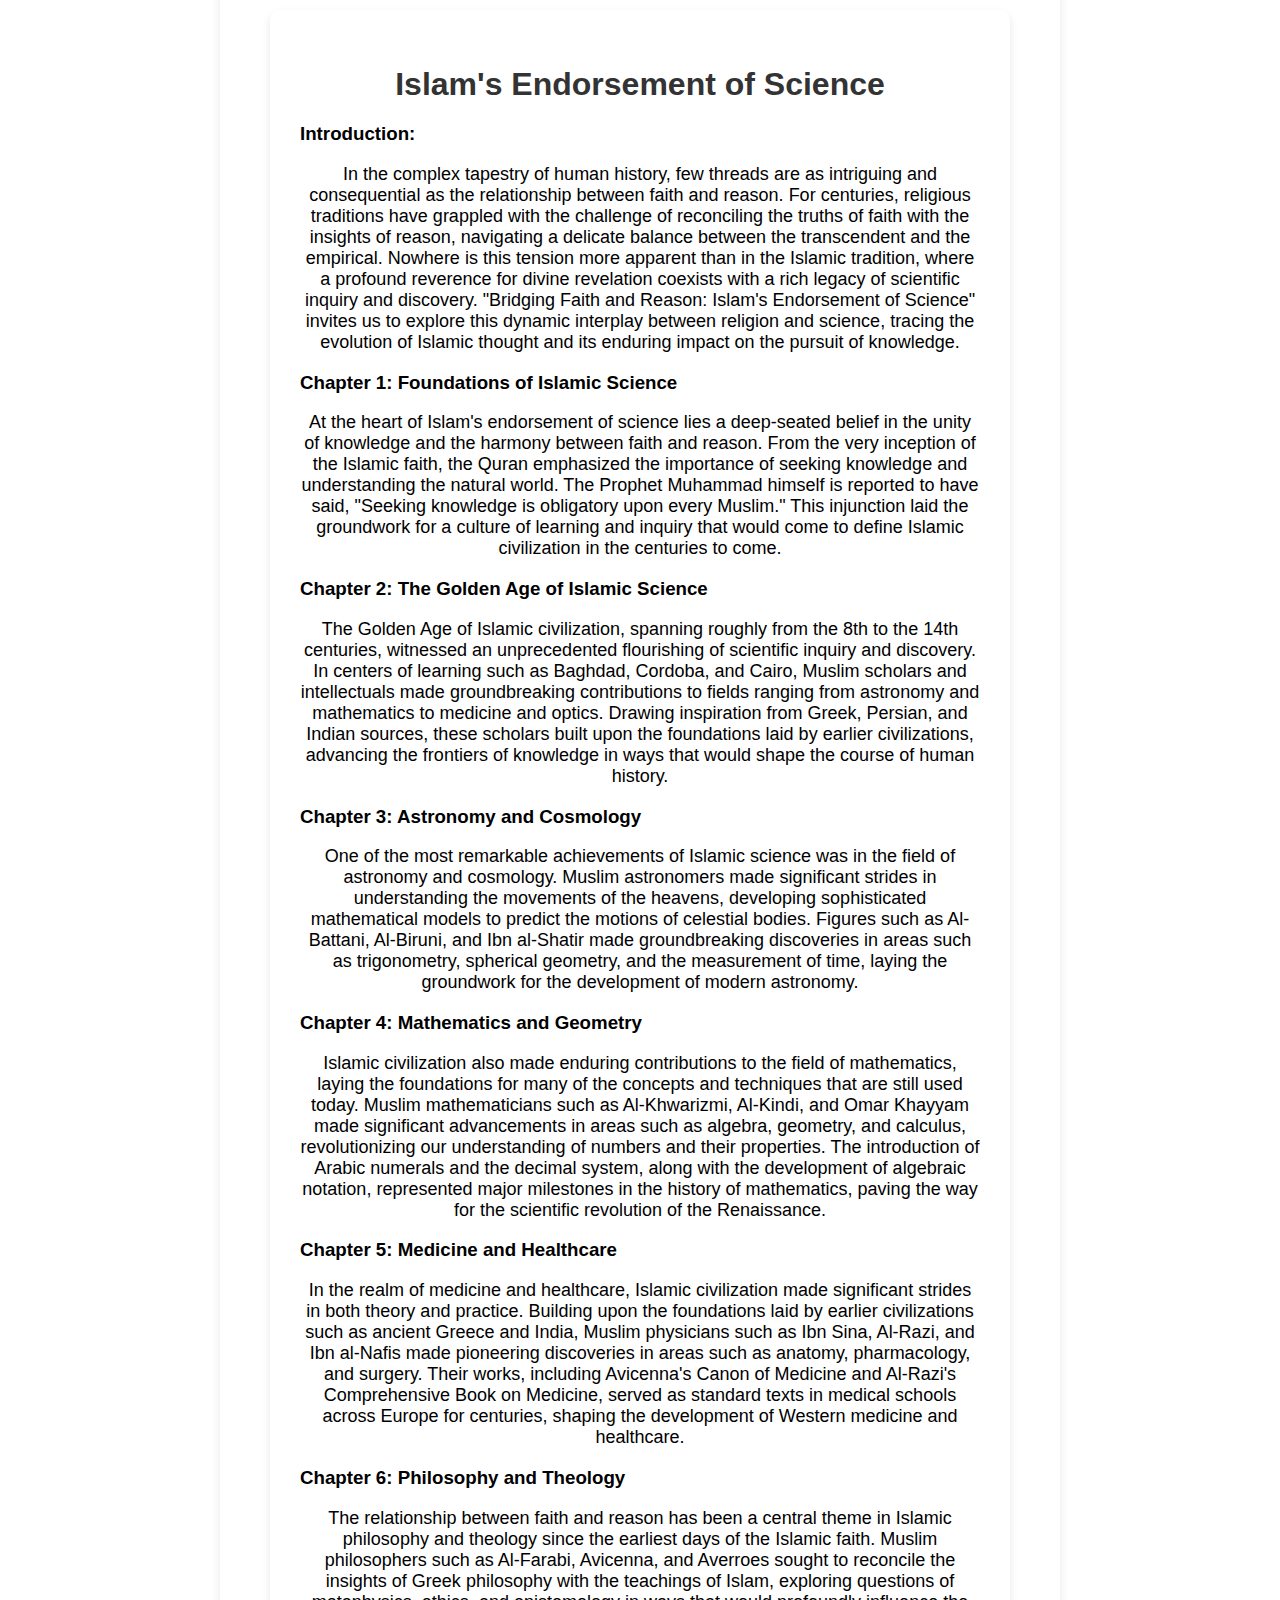
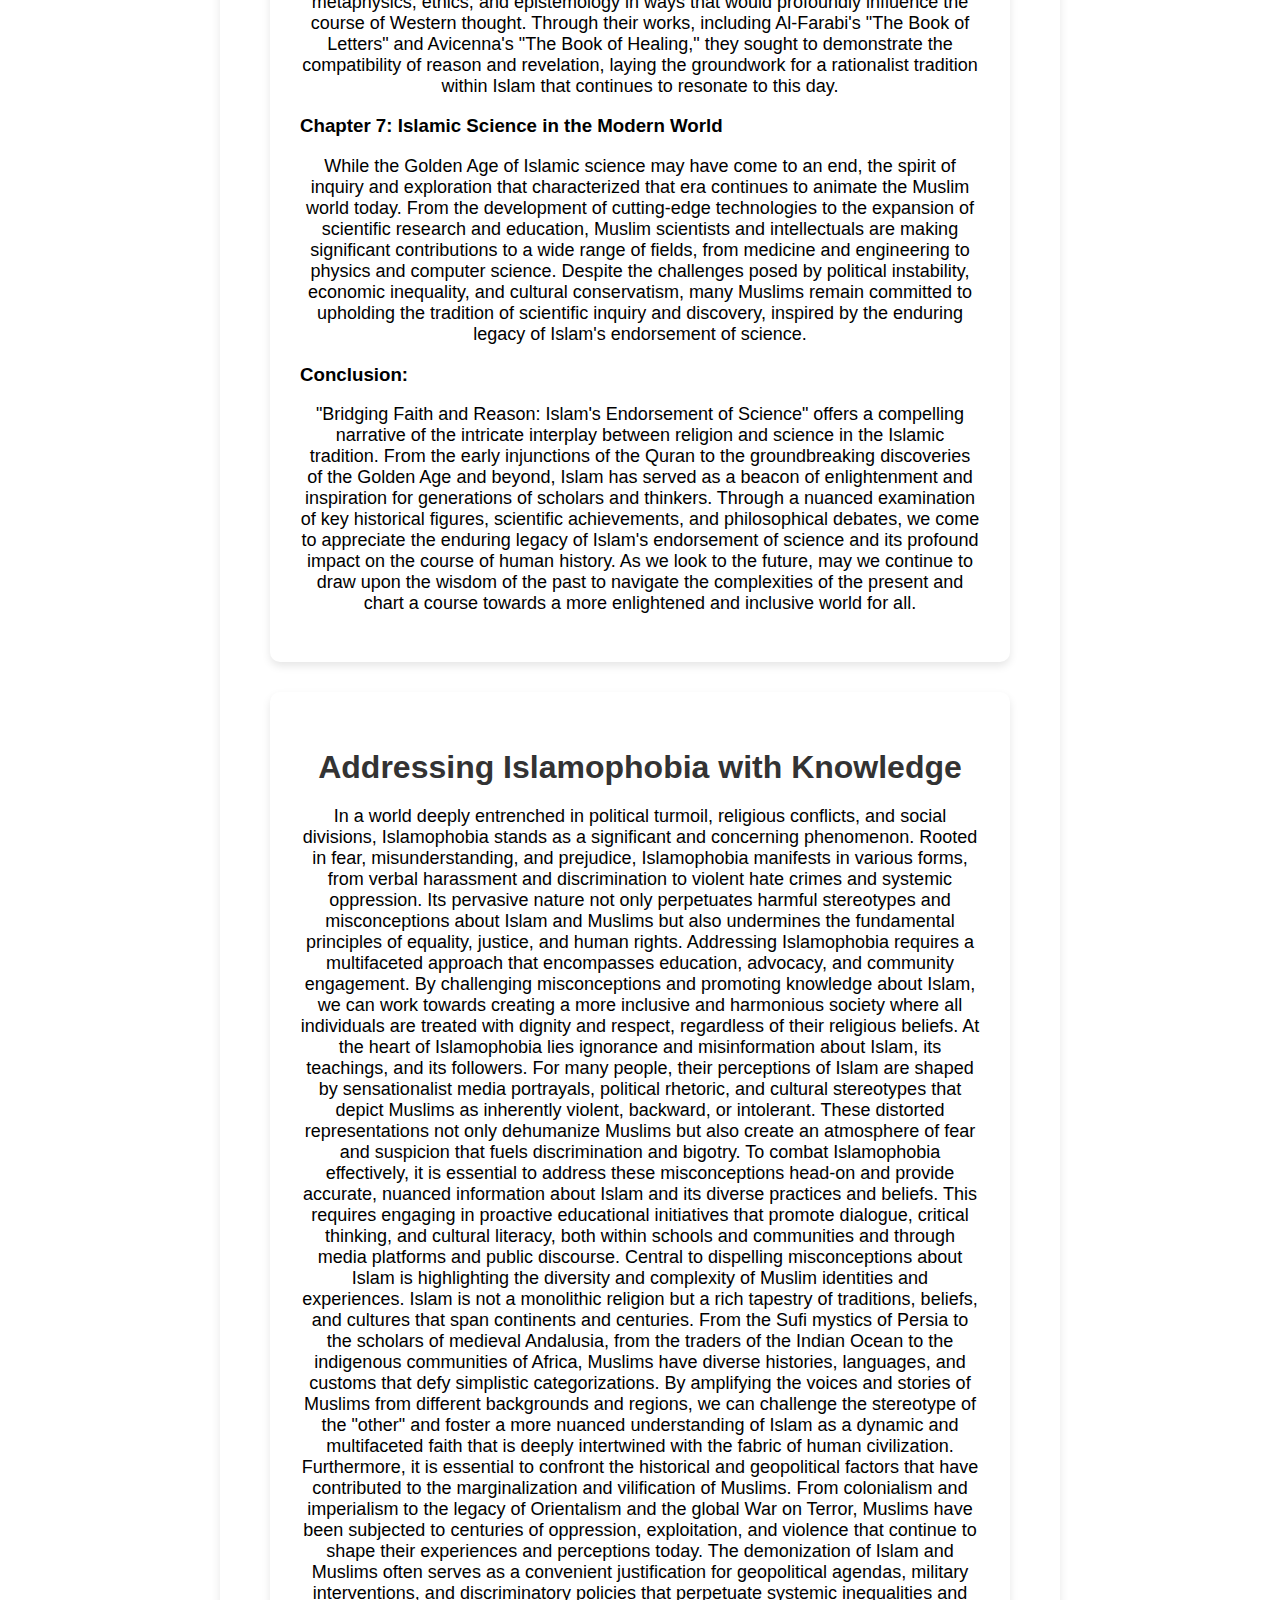
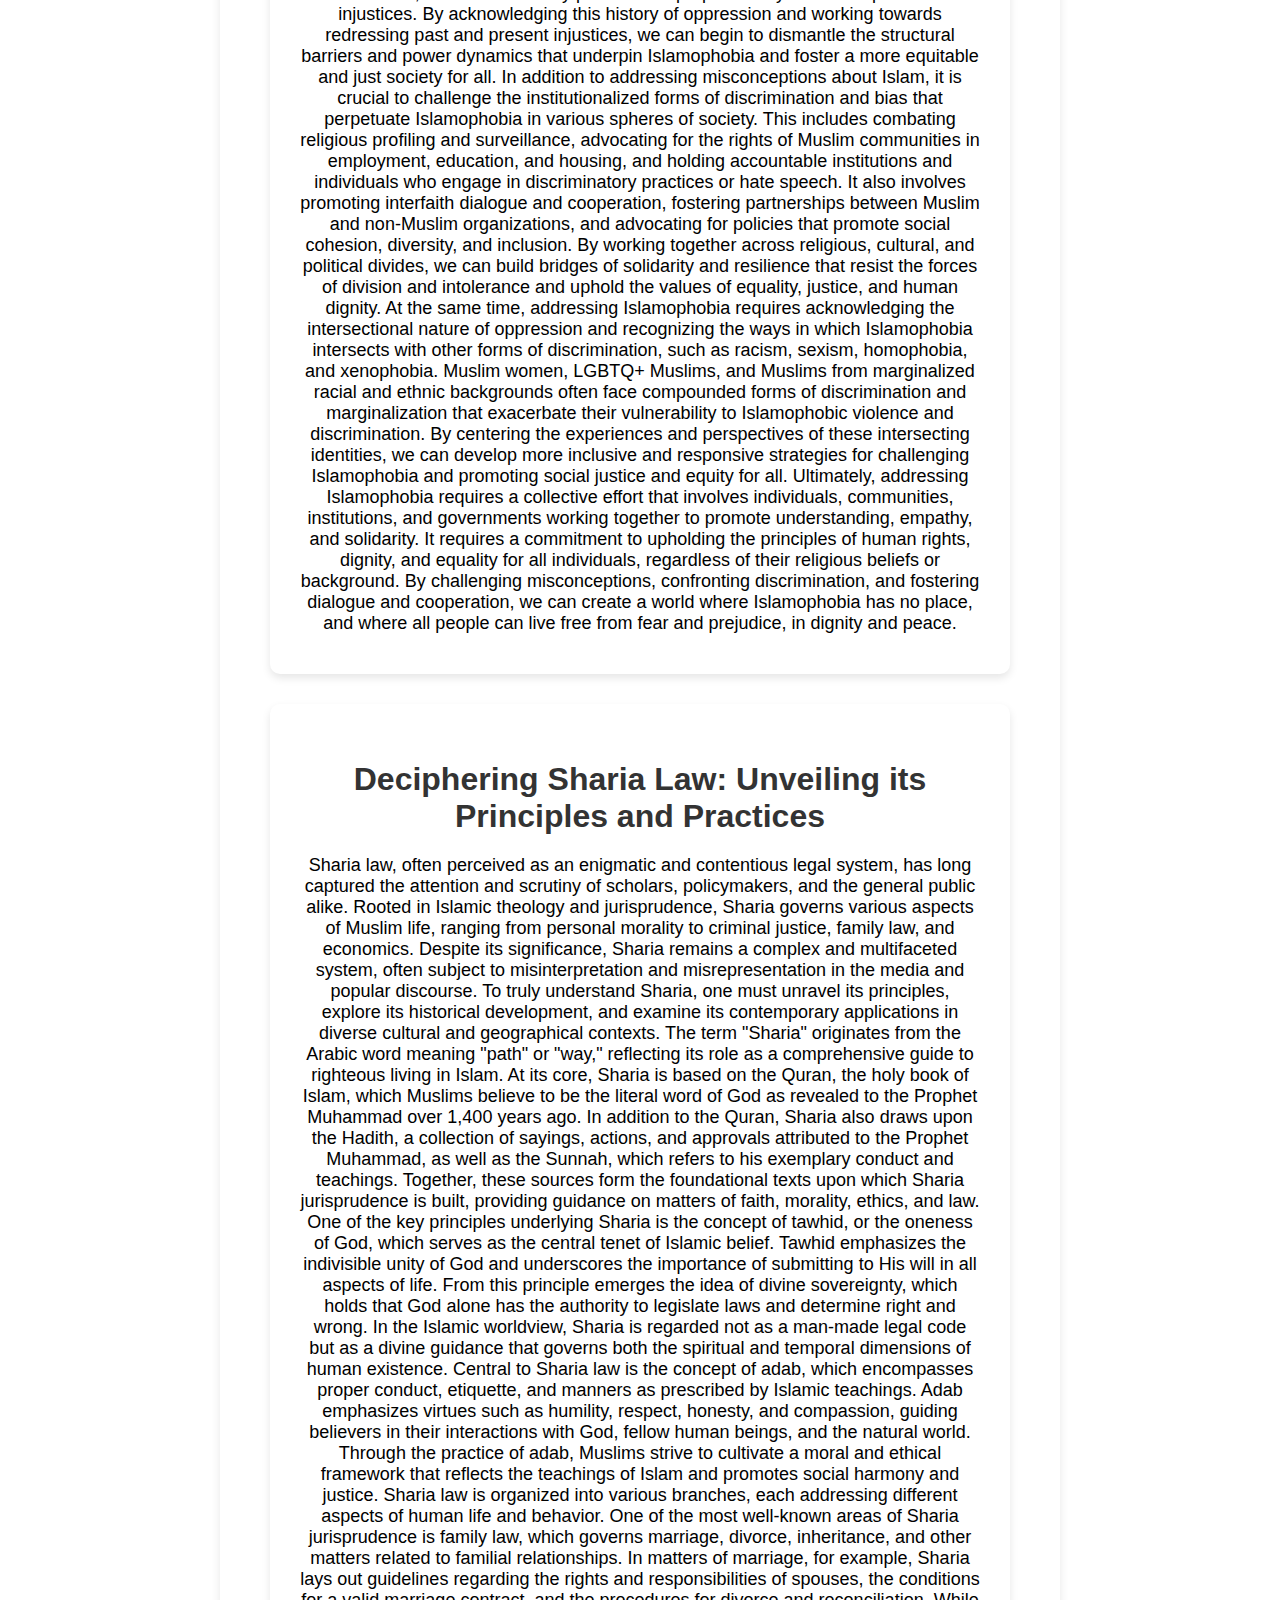
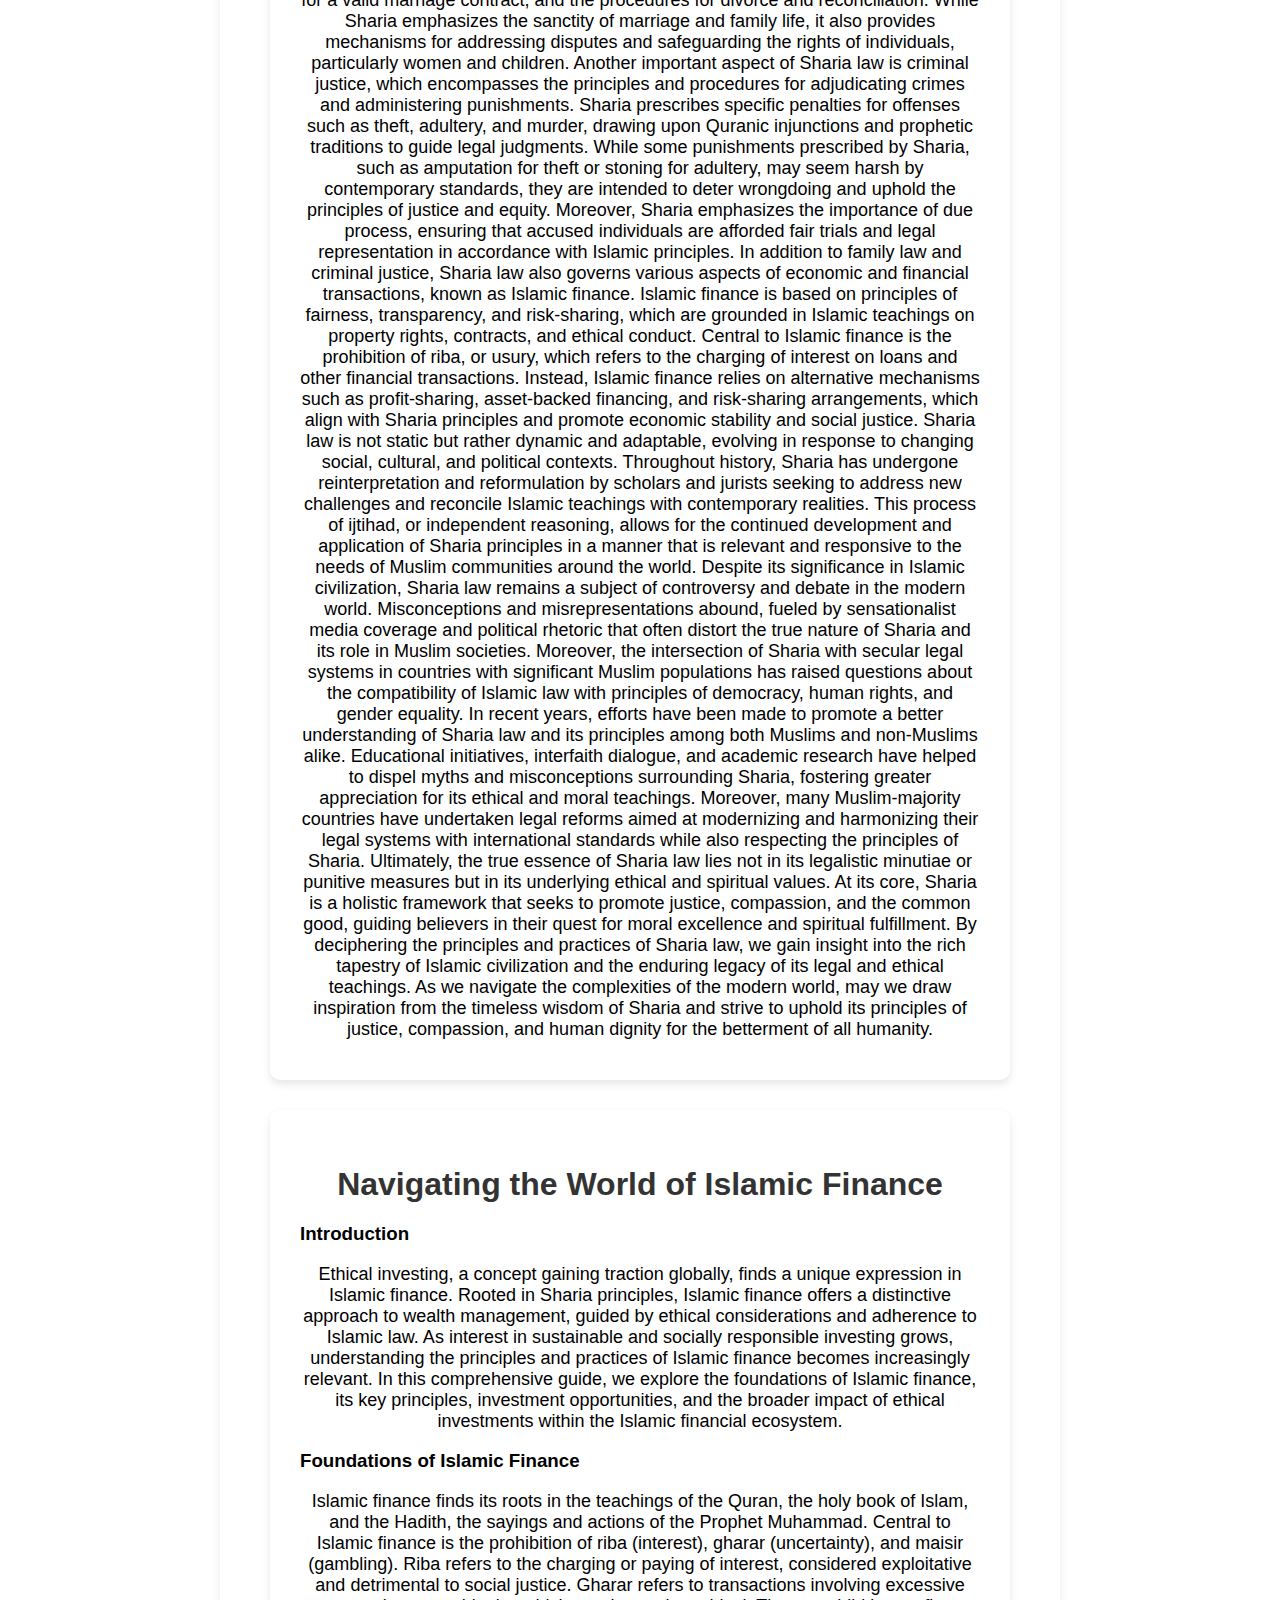
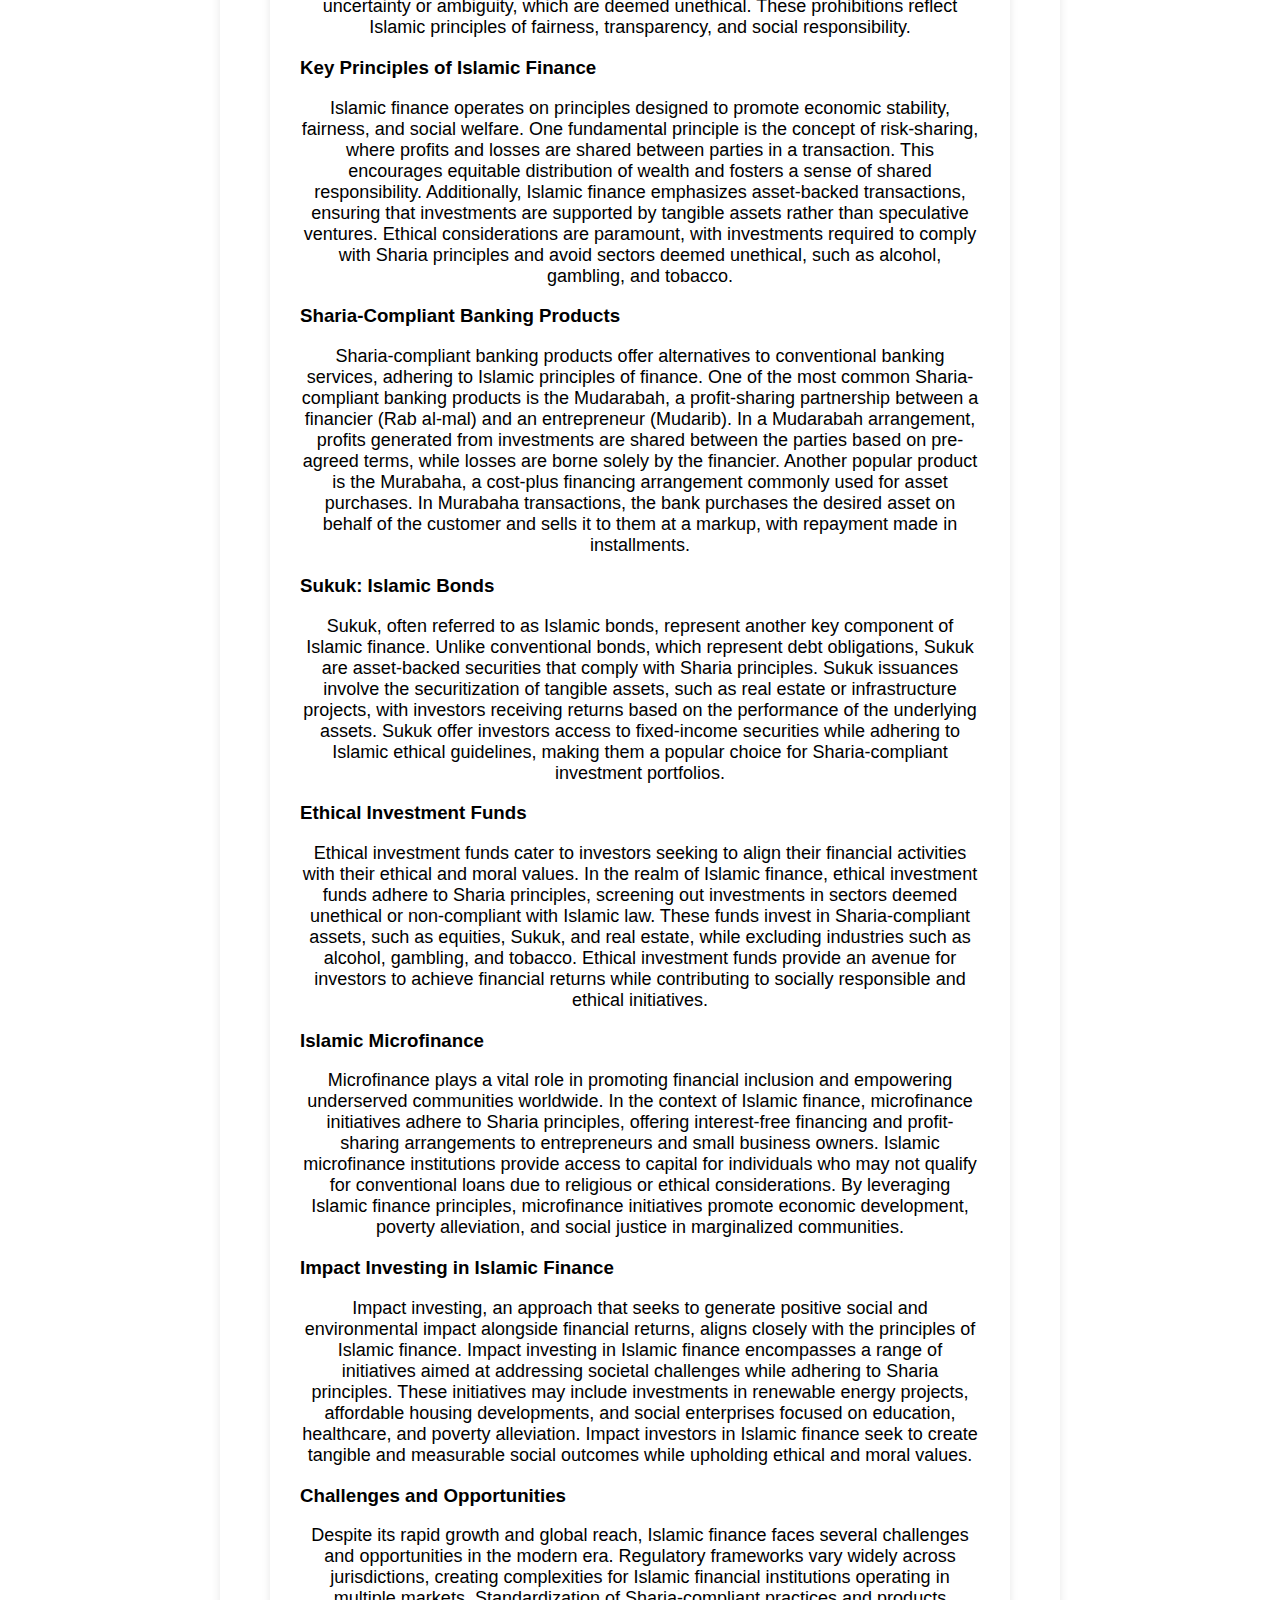
==== commit 47c8980a: "new changes in nav bar nad some styling" ====
--- a/articles.html
+++ b/articles.html
@@ -15,7 +15,8 @@
 
     <header>
         
-        <nav>
+        <div class="nav-toggle" id="nav-toggle">&#9776;</div>
+        <nav id="nav-menu">
             <ul>
                 <li id="home"><a href="index.html">Home</a></li>
                 <li id="hadiths"><a href="hadiths.html">Hadiths</a></li>
@@ -308,6 +309,6 @@
     <footer>
         <p>&copy; 2024 Islam World. All rights reserved.</p>
     </footer>
-
+    <script src="scripts.js"></script>
 </body>
 </html>
--- a/styles.css
+++ b/styles.css
@@ -13,26 +13,49 @@
     margin: 0;
     padding: 0;
     font-family: 'Arial', sans-serif;
-}
-
+
+} 
+.nav-toggle {
+    display: none; /* Hidden by default */
+    position: absolute;
+    top: -6px;
+    right: 6px;
+    font-size: 24px;
+    cursor: pointer;
+    padding: 10px;
+    z-index: 1100; /* Ensure it's above other elements */
+}
 nav ul li a {
     color: white;
+    text-decoration: none;
+    font-weight: bold;
+    padding: 10px 20px;
+    transition: color 0.3s, background-color 0.3s;
    
 }
 nav ul li a:hover {
-    color: blue;
+    color:yellow;
+    background-color: rgba(255, 255, 255, 0.1);
+    border-radius: 5px;
 }
 
 header {
-    background-color: rgba(1, 46, 1, 0.791);
+    border: none;
+    background-color: rgba(1, 46, 1, 2);
     color: white;
     text-align: center;
     padding: 1em 0;
+    position: -webkit-sticky; /* For Safari */
+    position: sticky;
+    top: 0;
+    z-index: 1000; /* Ensures it stays on top of other elements */
+    width: 100%; /* Ensures the header spans the full width */
+    box-shadow: 0 4px 6px rgba(0, 0, 0, 0.1); /* Subtle shadow effect */
 }
 
 
 nav {
-    margin-top: 10px;
+    width: 100%;
 }
 
 ul {
@@ -40,6 +63,8 @@
     padding: 0;
     display: flex;
     justify-content: center;
+    margin: 0;
+    flex-wrap: wrap; /* Ensure items wrap on small screens */
 }
 
 li {
@@ -57,6 +82,8 @@
     margin: 20px auto;
     padding: 20px;
     box-shadow: 0 0 10px rgba(0, 0, 0, 0.1);
+   
+    border-radius: 10px;
 }
 
 footer {
@@ -113,10 +140,11 @@
     color: black;
 }
 
+
 #general-content {
     margin-top: 50px;
-    background-color: #ffffff;
-    color: #ffffff;
+    
+  
     position: relative;
     background: url('background\ image.jpg') no-repeat center center fixed;
     background-size: cover;
@@ -124,18 +152,17 @@
     padding: 20px;
     border-radius: 10px;
     cursor: pointer; 
-    
+    box-shadow: 0 4px 8px rgba(0, 0, 0, 0.1);
     transition: transform 0.3s ease-in-out, box-shadow 0.3s ease-in-out;
 }
 
 #general-content:hover {
     transform: scale(1.05);
-    box-shadow: 0 4px 8px rgba(0, 0, 0, 0.1);
+    box-shadow: 0 8px 16px rgba(0, 0, 0, 0.2);
 }
 
 #general-content::before {
     content: "";
-    
     top: 0;
     right: 0;
     bottom: 0;
@@ -169,6 +196,7 @@
 }
 
 #general-content p {
+    text-align: center;
     color: black;
     font-size: 18px;
     margin-bottom: 10px;
@@ -178,17 +206,67 @@
 
 /* Responsive adjustments */
 @media screen and (max-width: 767px) {
-    main {
-        max-width: 90%;
-        margin: 10px auto;
+    .nav-toggle {
+        display: block; /* Show the toggle button on small screens */
+        
+    }
+    header{
+      margin-bottom: -10px;
+      padding:1.5rem 0 ;
+}
+
+    nav {
+        position: fixed;
+        top: 0;
+        right: 0;
+        width: 200px; /* Width of the sliding menu */
+        height: 100%;
+        background-color: rgba(1, 46, 1, 1);
+        transform: translateX(100%);
+        transition: transform 0.3s ease;
+        box-shadow: 0 4px 6px rgba(0, 0, 0, 0.1);
+        z-index: 1000;
+       
+    }
+
+    nav.active {
+        transform: translateX(0);
+    }
+
+    nav ul {
+        display: block; /* Make sure the menu items are shown when active */
+        flex-direction: column;
+        align-items: flex-start;
+        padding: 20px; /* Add padding inside the menu */
+        
+    }
+    nav ul li.active a {
+        color: yellow; /* Or any color to highlight the active link */
+        background-color: rgba(255, 255, 255, 0.2); /* Subtle background highlight */
+        border-radius: 5px; /* Rounded corners for the active link */
+        text-decoration: none;
+    }
+
+    nav ul li {
+        margin: 10px 0;
+    }
+    nav ul li a {
+        color: white;
+        text-decoration: none;
         padding: 10px;
-    }
-    nav ul {
-        flex-wrap: nowrap; /* Ensure all items stay on one line */
-    }
-
-    nav ul li {
-        margin: 0 5px; /* Decrease margin for smaller screens */
+        display: block; /* Make links occupy full width */
+        width: 100%; /* Ensure links take full width */
+        transition: color 0.3s, background-color 0.3s;
+    }
+    nav ul li a:hover {
+        color:yellow;
+        background-color: rgba(255, 255, 255, 0.1);
+        border-radius: 5px;
+    }
+
+    .pillar, #general-content {
+        margin: 10px;
+        padding: 15px;
     }
 }
 
@@ -198,6 +276,25 @@
         margin: 20px auto;
         padding: 20px;
     }
+    .pillar, #general-content {
+        margin: 20px;
+        padding: 20px;
+    }
+   
+}
+@media screen and (max-width: 320px) {
+    header {
+        padding: 0.5em 0;
+    }
+
+    nav ul li a {
+        padding: 5px 10px;
+        font-size: 14px;
+    }
+
+    nav ul li {
+        margin: 3px 0;
+    }
 }
 
 @media screen and (min-width: 992px) {
@@ -206,4 +303,8 @@
         margin: 20px auto;
         padding: 20px;
     }
+    .pillar, #general-content {
+        margin: 30px;
+        padding: 30px;
+    }
 }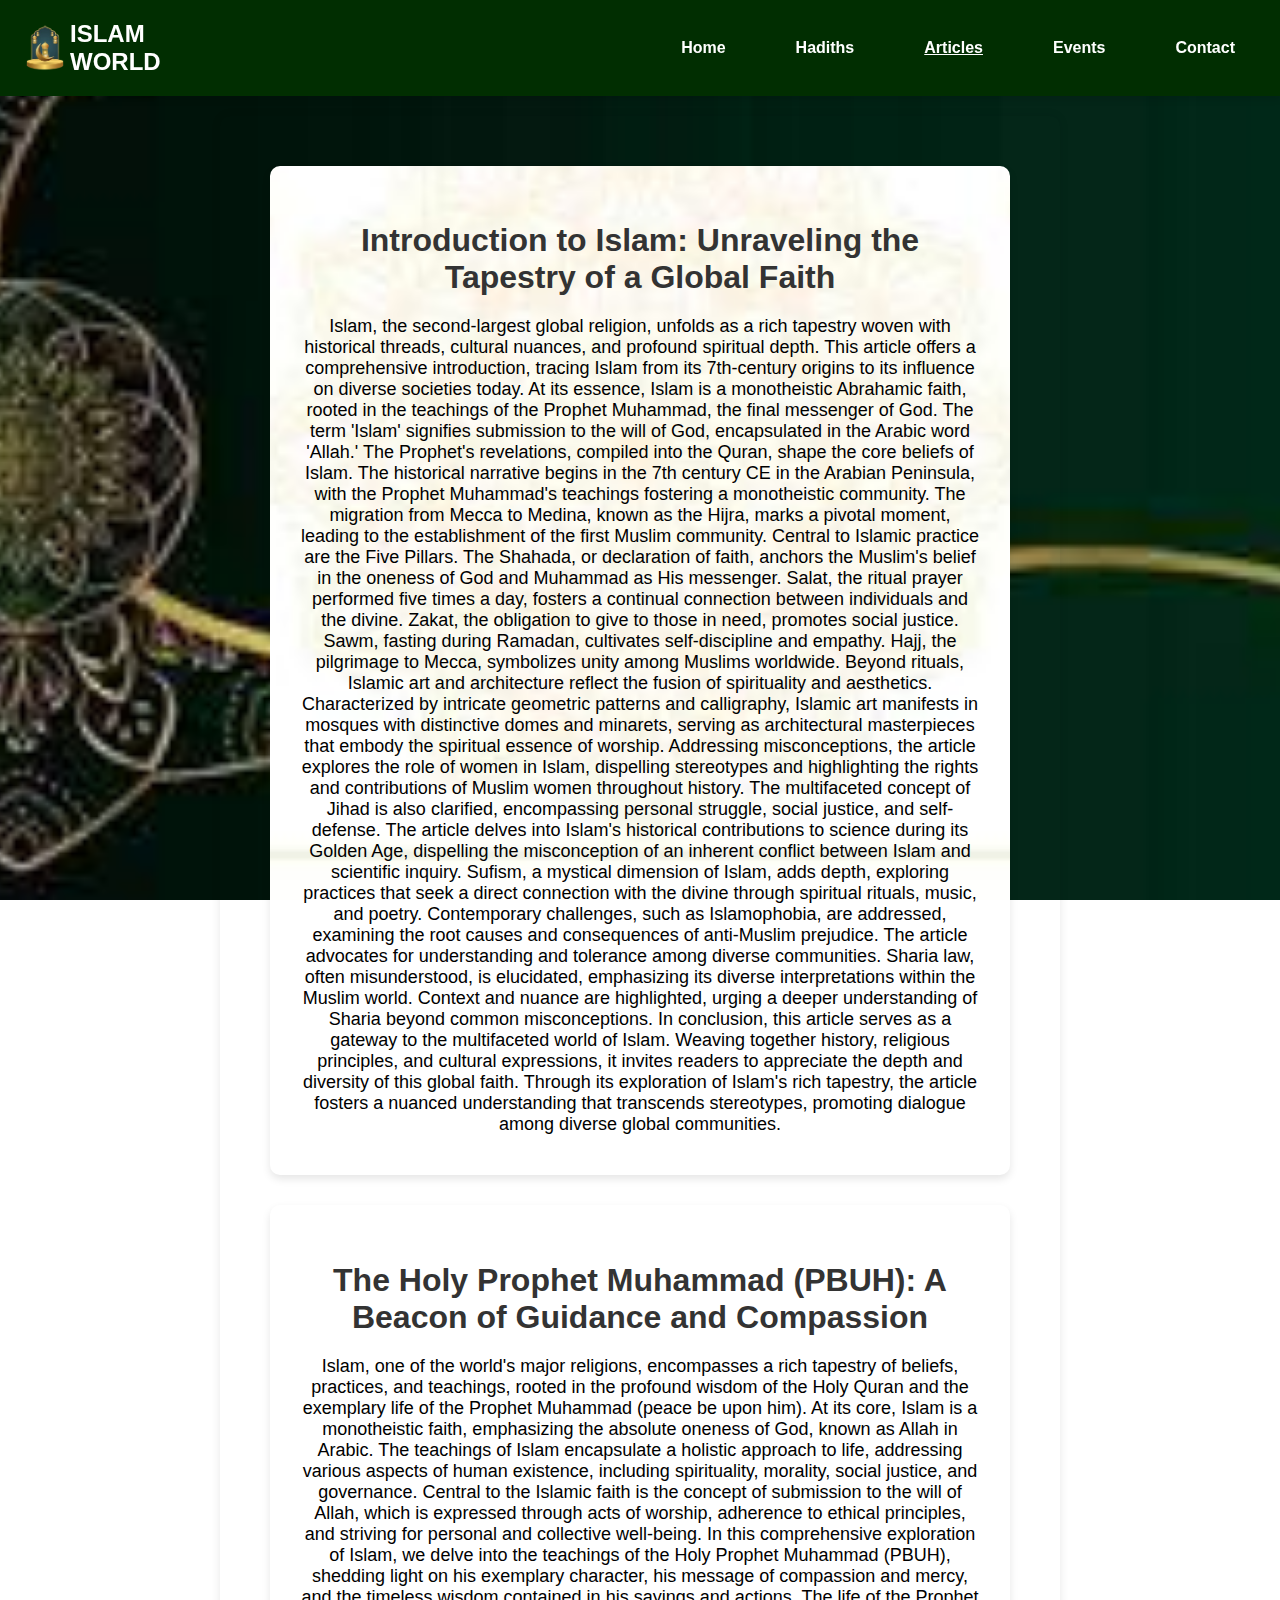
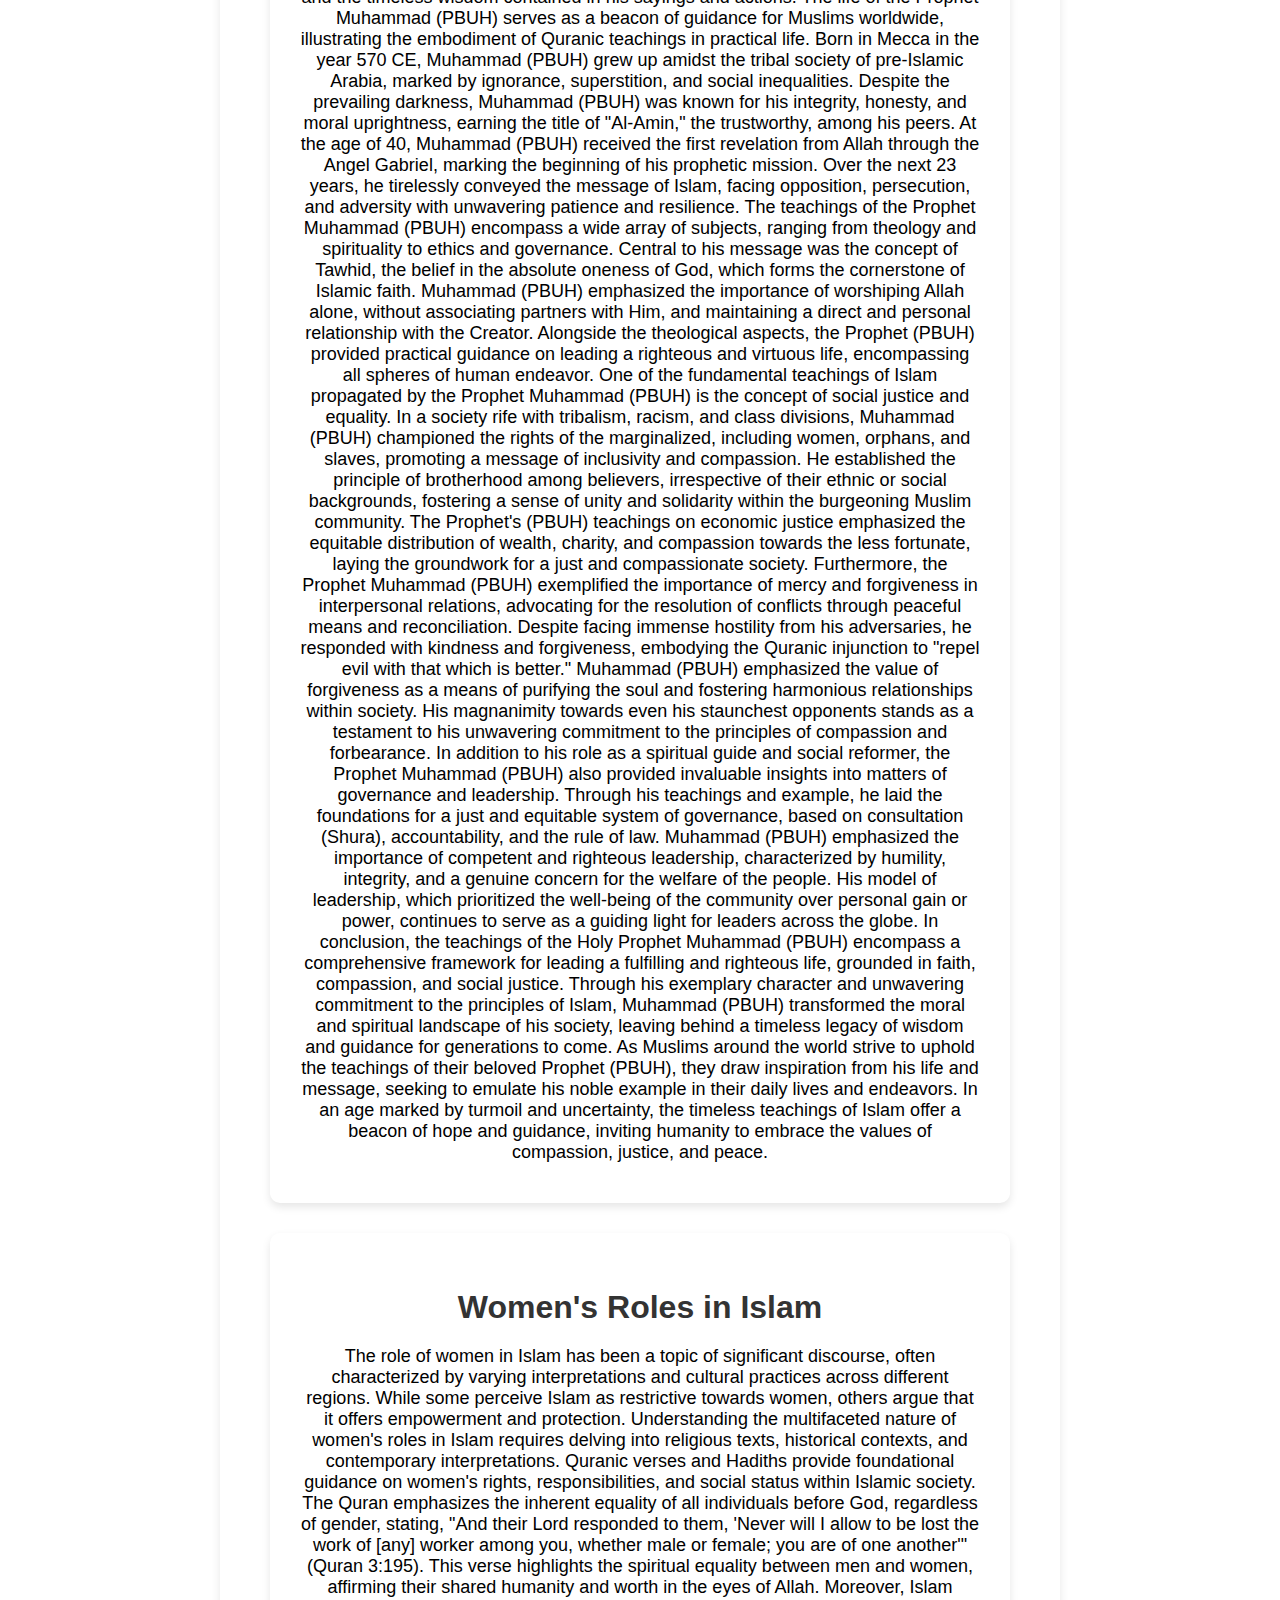
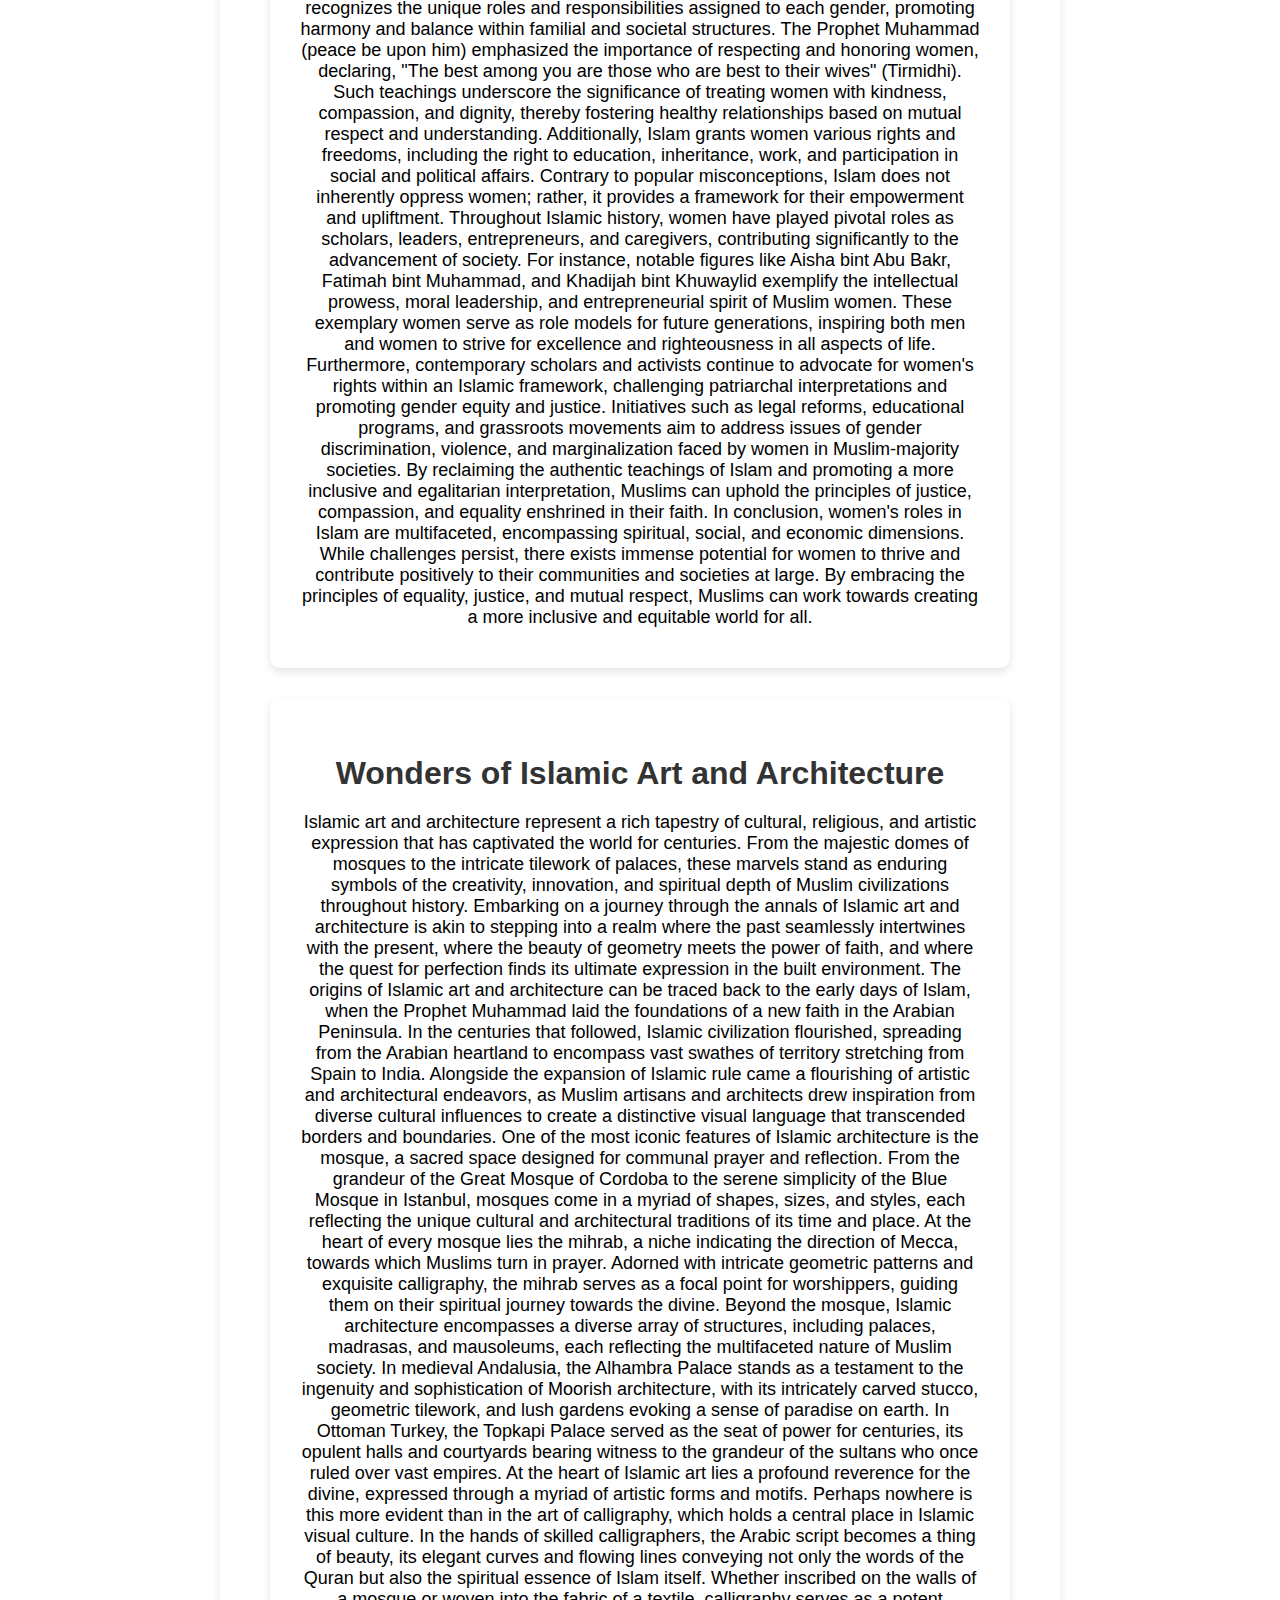
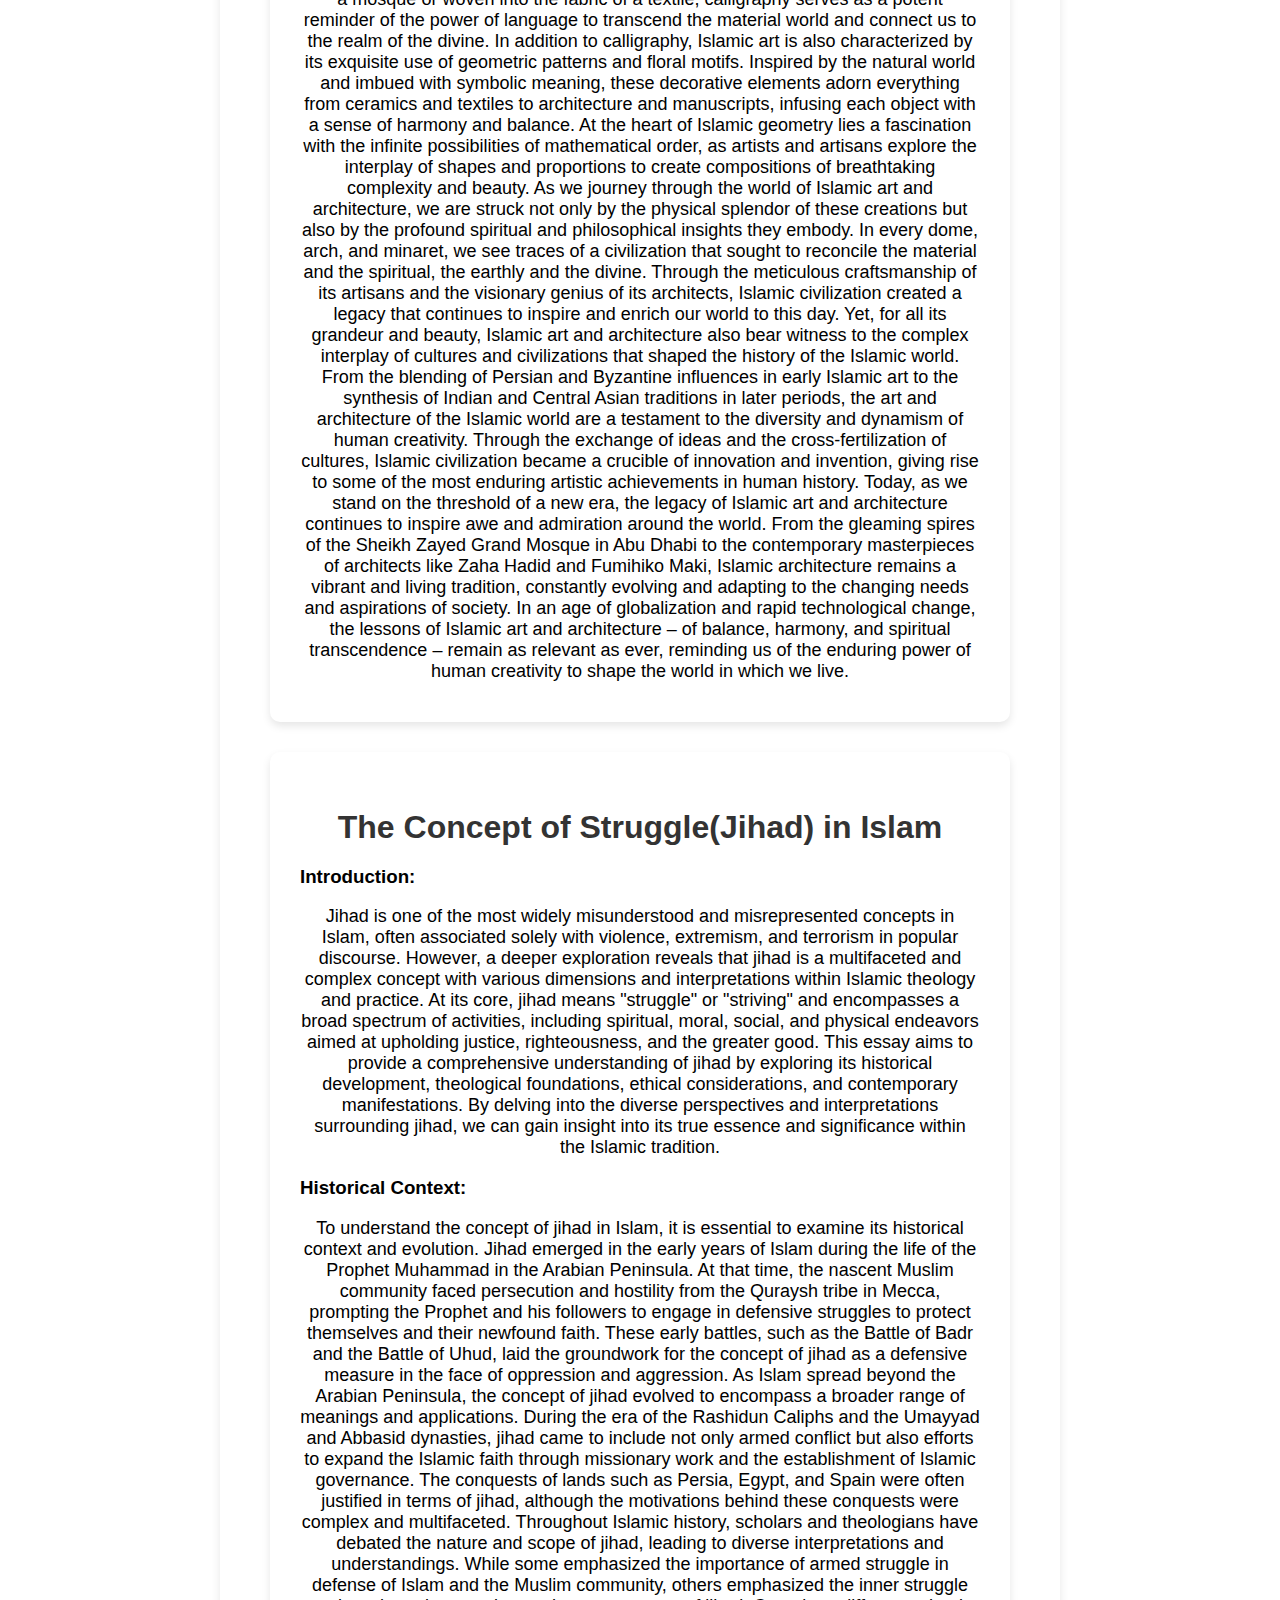
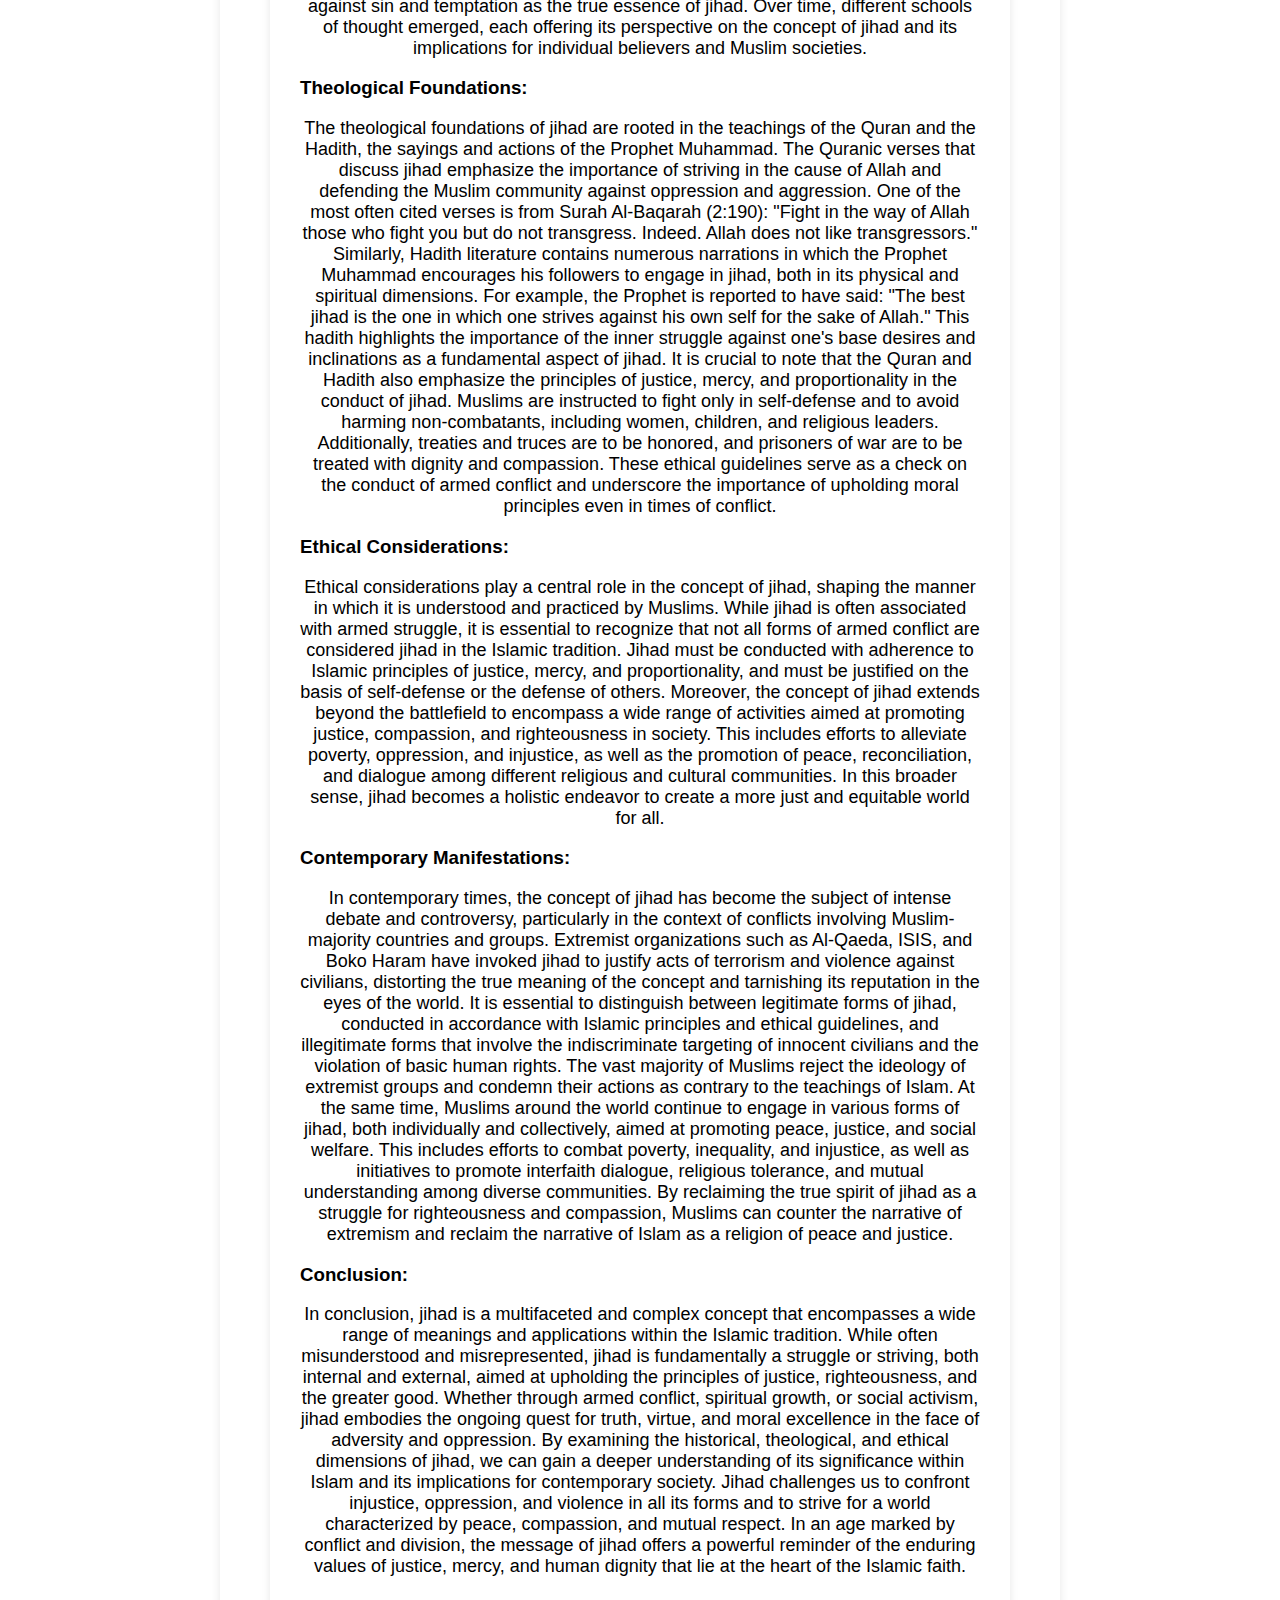
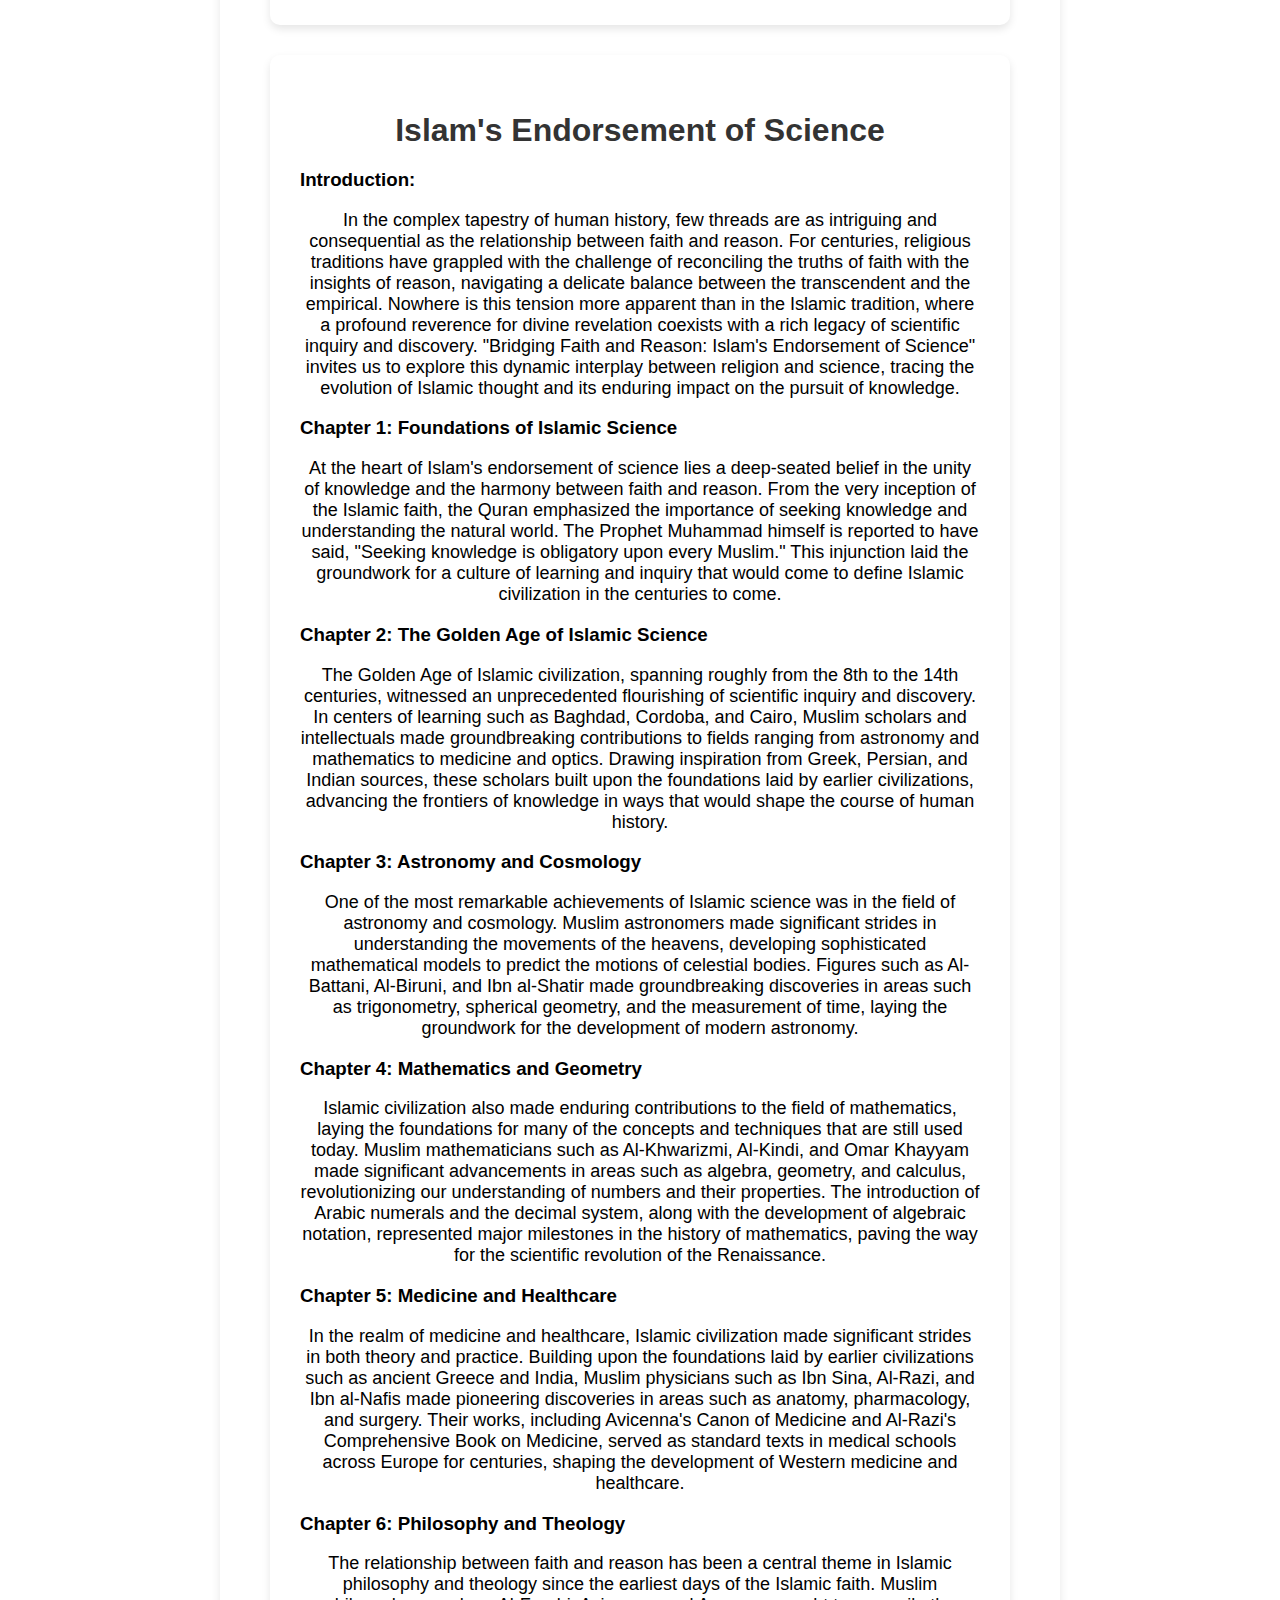
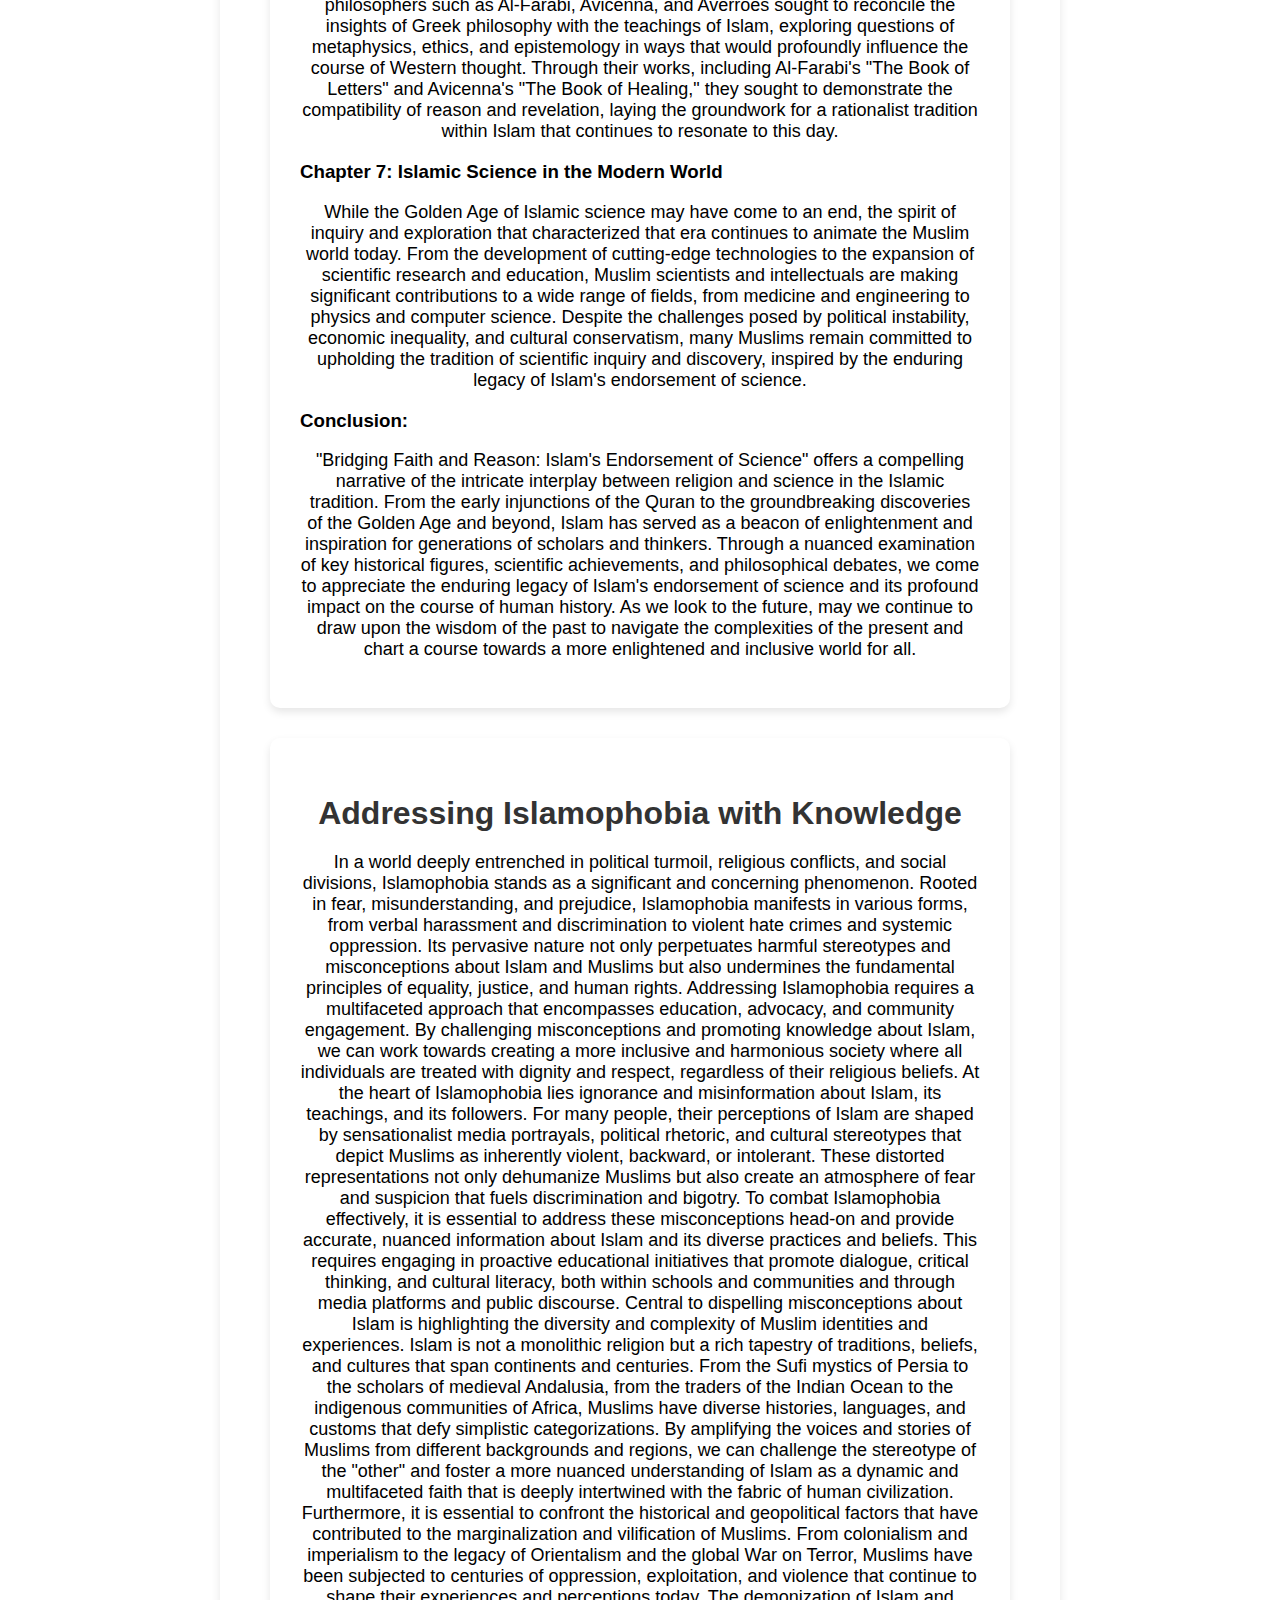
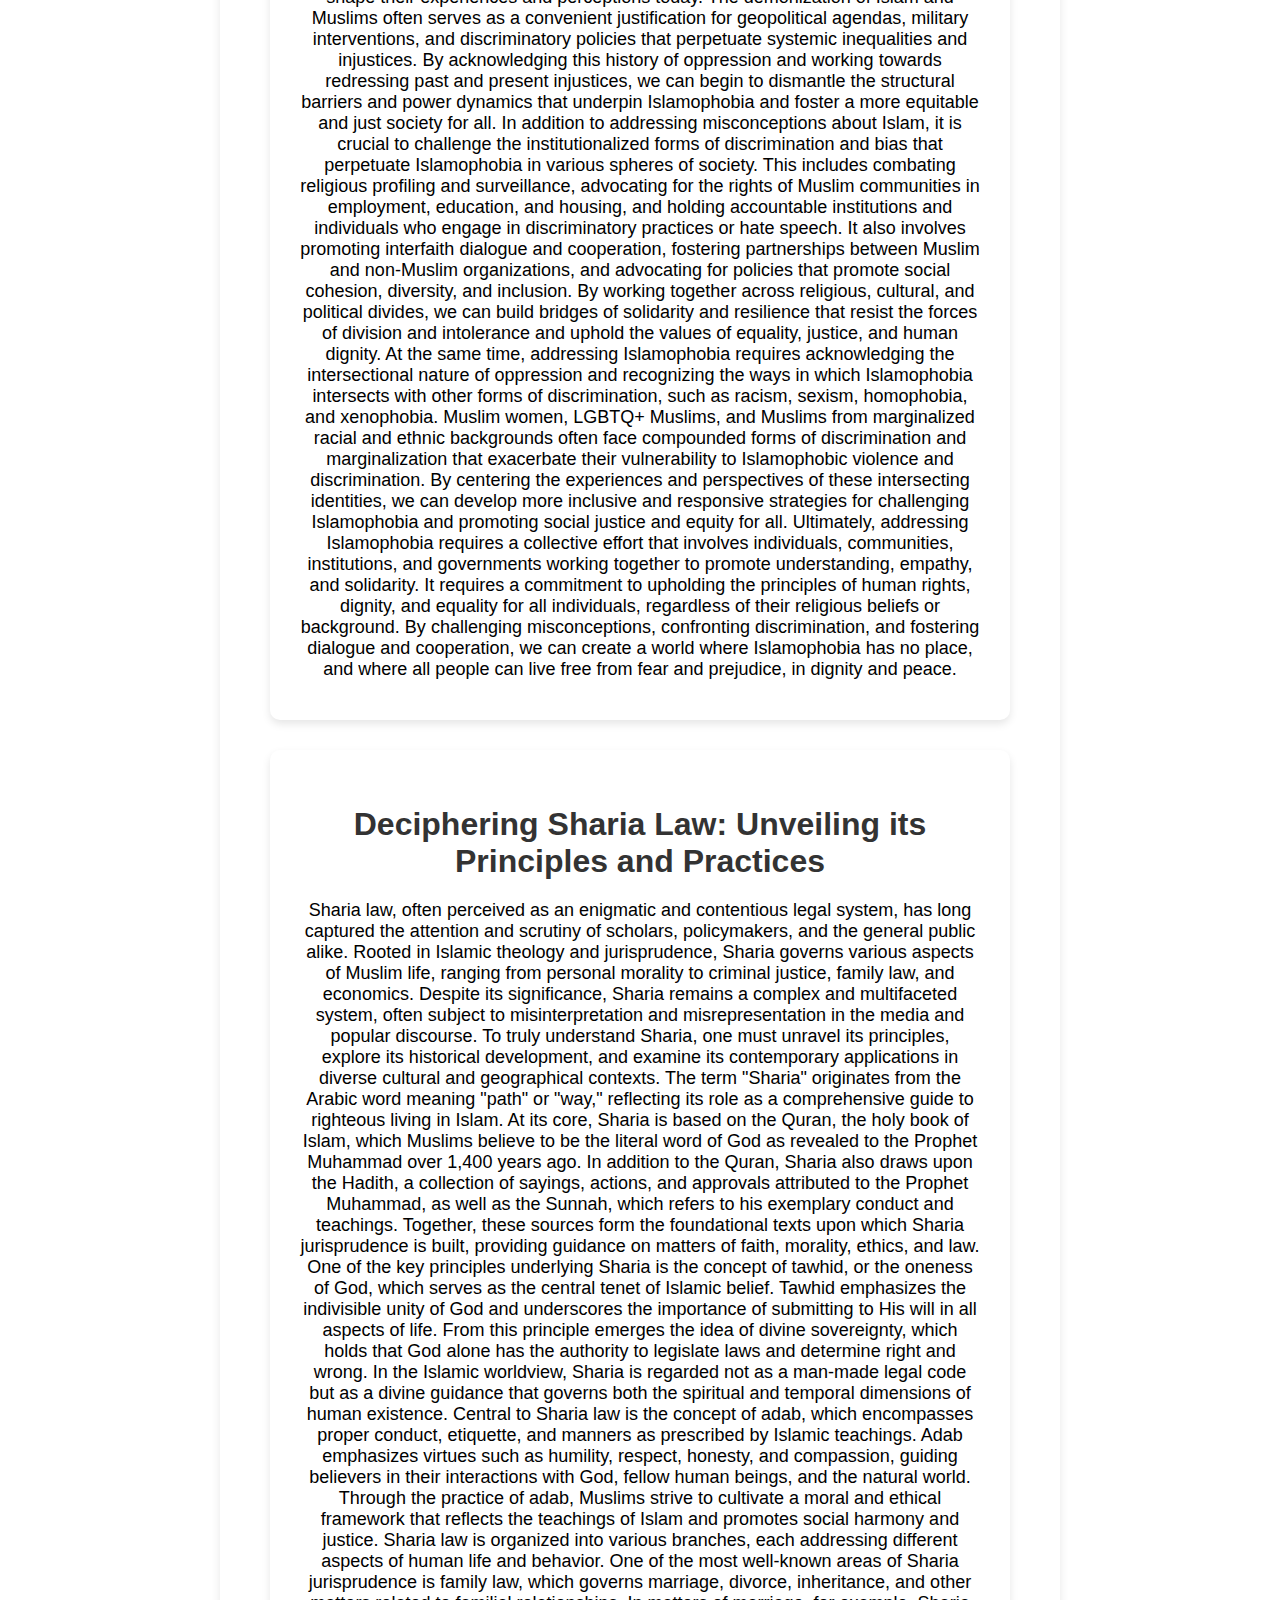
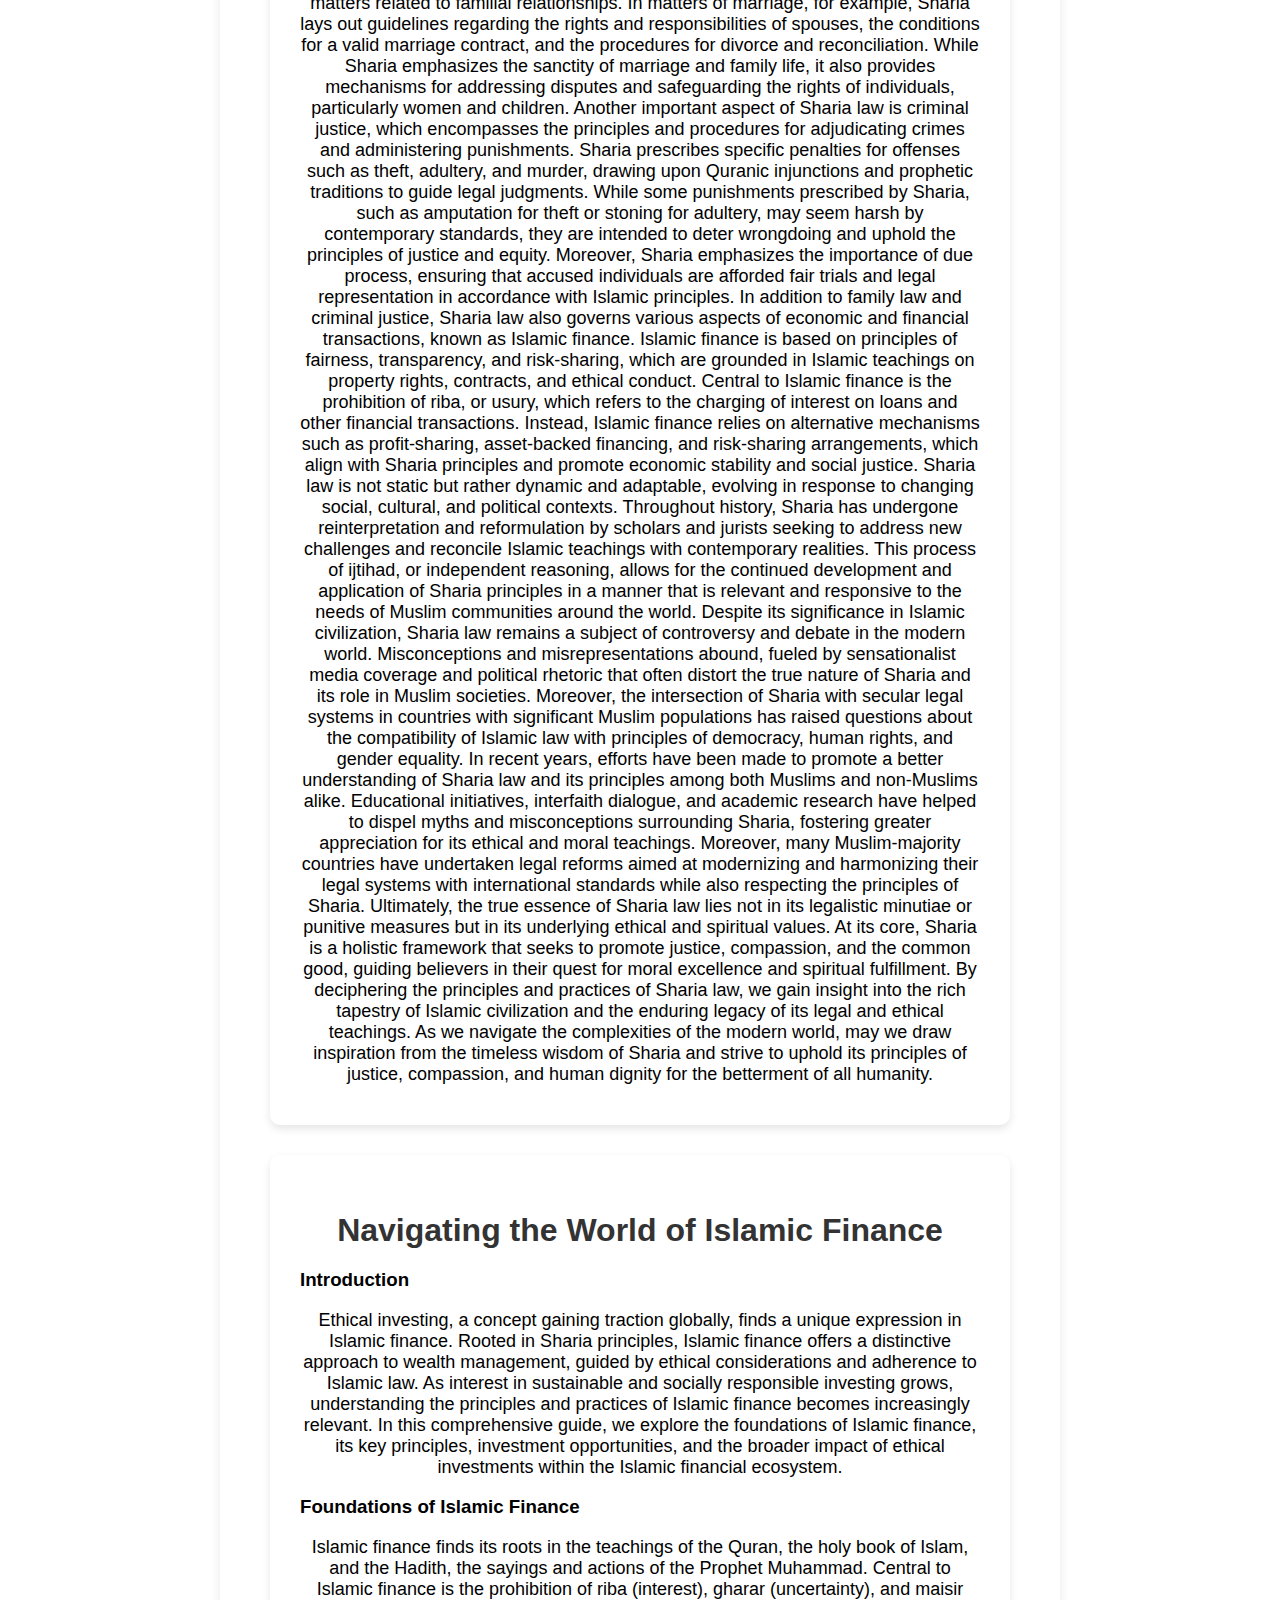
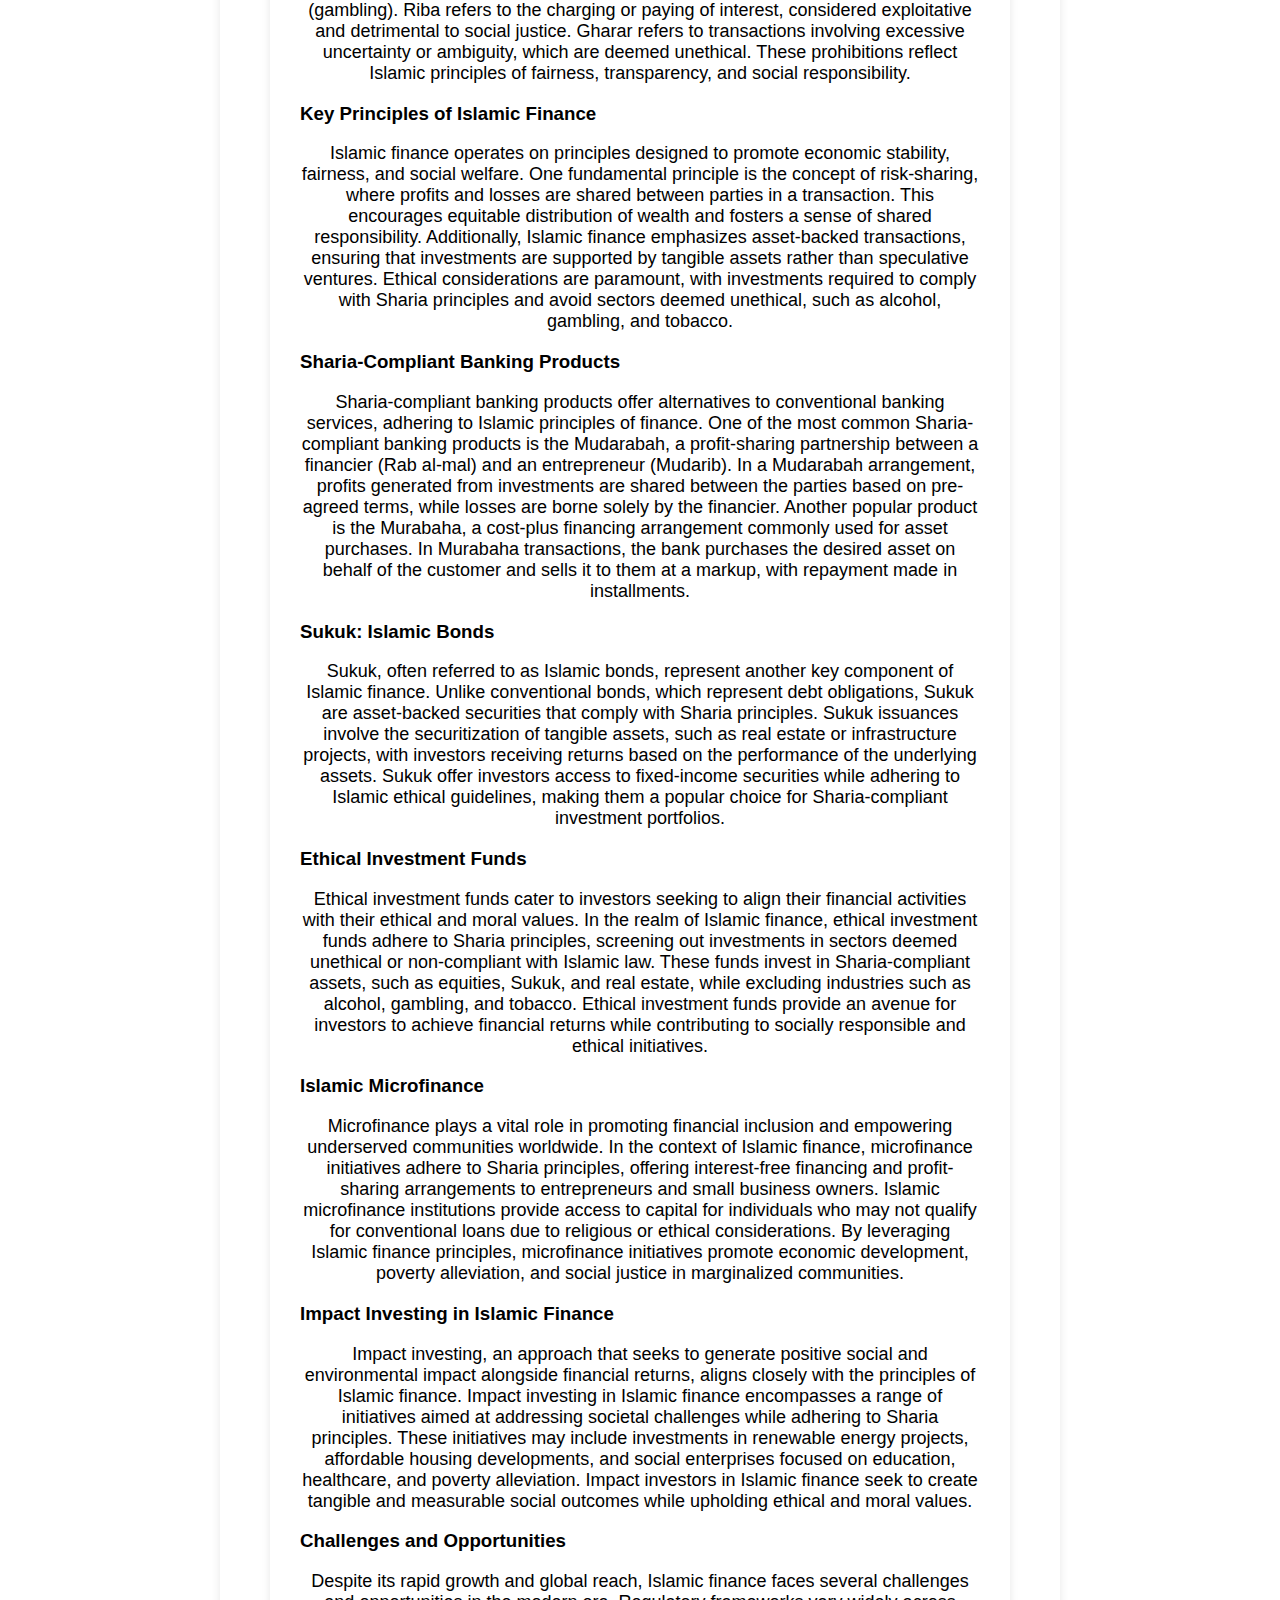
==== commit c1cef957: "changes final" ====
--- a/articles.html
+++ b/articles.html
@@ -14,7 +14,10 @@
 <body class="articles">
 
     <header>
-        
+        <div class="logo">
+            <img src="logo.png" alt="Logo"> 
+            <h2 class="mainh2">ISLAM WORLD</h2>
+        </div>
         <div class="nav-toggle" id="nav-toggle">&#9776;</div>
         <nav id="nav-menu">
             <ul>
--- a/styles.css
+++ b/styles.css
@@ -18,7 +18,7 @@
 .nav-toggle {
     display: none; /* Hidden by default */
     position: absolute;
-    top: -6px;
+    top: 5px;
     right: 6px;
     font-size: 24px;
     cursor: pointer;
@@ -39,23 +39,37 @@
     border-radius: 5px;
 }
 
+
 header {
-    border: none;
+    display: flex !important;
+    align-items: center !important;
+    justify-content: space-between !important;
     background-color: rgba(1, 46, 1, 2);
     color: white;
-    text-align: center;
-    padding: 1em 0;
-    position: -webkit-sticky; /* For Safari */
+    padding: 0;
     position: sticky;
     top: 0;
     z-index: 1000; /* Ensures it stays on top of other elements */
     width: 100%; /* Ensures the header spans the full width */
     box-shadow: 0 4px 6px rgba(0, 0, 0, 0.1); /* Subtle shadow effect */
-}
-
+
+}
+.logo{
+    display: flex;
+    align-items: center;
+}
+.logo img {
+    margin-left: 20px;
+    max-height: 50px; /* Adjust logo size */
+    height: auto;
+}
 
 nav {
+    display: flex;
+    align-items: center;
     width: 100%;
+    justify-content: flex-end;
+    margin-right: 10px;
 }
 
 ul {
@@ -201,8 +215,12 @@
     font-size: 18px;
     margin-bottom: 10px;
 }
-
-
+.pillar:hover,
+.pillar:focus-within {
+    transform: scale(1.05); /* Lift the element slightly on hover */
+    box-shadow: 0 8px 12px rgba(0, 0, 0, 0.2); /* Enhance shadow on hover */
+    background-color: #f0f0f0; /* Slight background change */
+}
 
 /* Responsive adjustments */
 @media screen and (max-width: 767px) {
@@ -211,11 +229,18 @@
         
     }
     header{
+    
       margin-bottom: -10px;
-      padding:1.5rem 0 ;
-}
+     
+    }
+    #nav-menu{
+        margin-right: 0%;
+    }
 
     nav {
+        display: flex;
+        align-items: center;
+        justify-content: left;
         position: fixed;
         top: 0;
         right: 0;
@@ -228,7 +253,7 @@
         z-index: 1000;
        
     }
-
+    
     nav.active {
         transform: translateX(0);
     }
@@ -268,11 +293,18 @@
         margin: 10px;
         padding: 15px;
     }
+    
+
+    .pillar:focus-within {
+        transform: translateY(-5px); /* Same effect for focus as hover */
+        box-shadow: 0 8px 12px rgba(0, 0, 0, 0.2); /* Same effect for focus as hover */
+    }
+    
 }
 
 @media screen and (min-width: 768px) and (max-width: 991px) {
     main {
-        max-width: 80%;
+        max-width: 100%;
         margin: 20px auto;
         padding: 20px;
     }
@@ -280,12 +312,22 @@
         margin: 20px;
         padding: 20px;
     }
-   
+    
+    nav {
+        display: flex;
+        align-items: center; /* Align items in center */
+        justify-content: space-between;
+        
+      }
+      nav ul {
+        flex-wrap: nowrap; /* Prevent wrapping */
+      }
+    
 }
 @media screen and (max-width: 320px) {
-    header {
+    /* header {
         padding: 0.5em 0;
-    }
+    } */
 
     nav ul li a {
         padding: 5px 10px;
@@ -295,6 +337,8 @@
     nav ul li {
         margin: 3px 0;
     }
+    
+   
 }
 
 @media screen and (min-width: 992px) {
